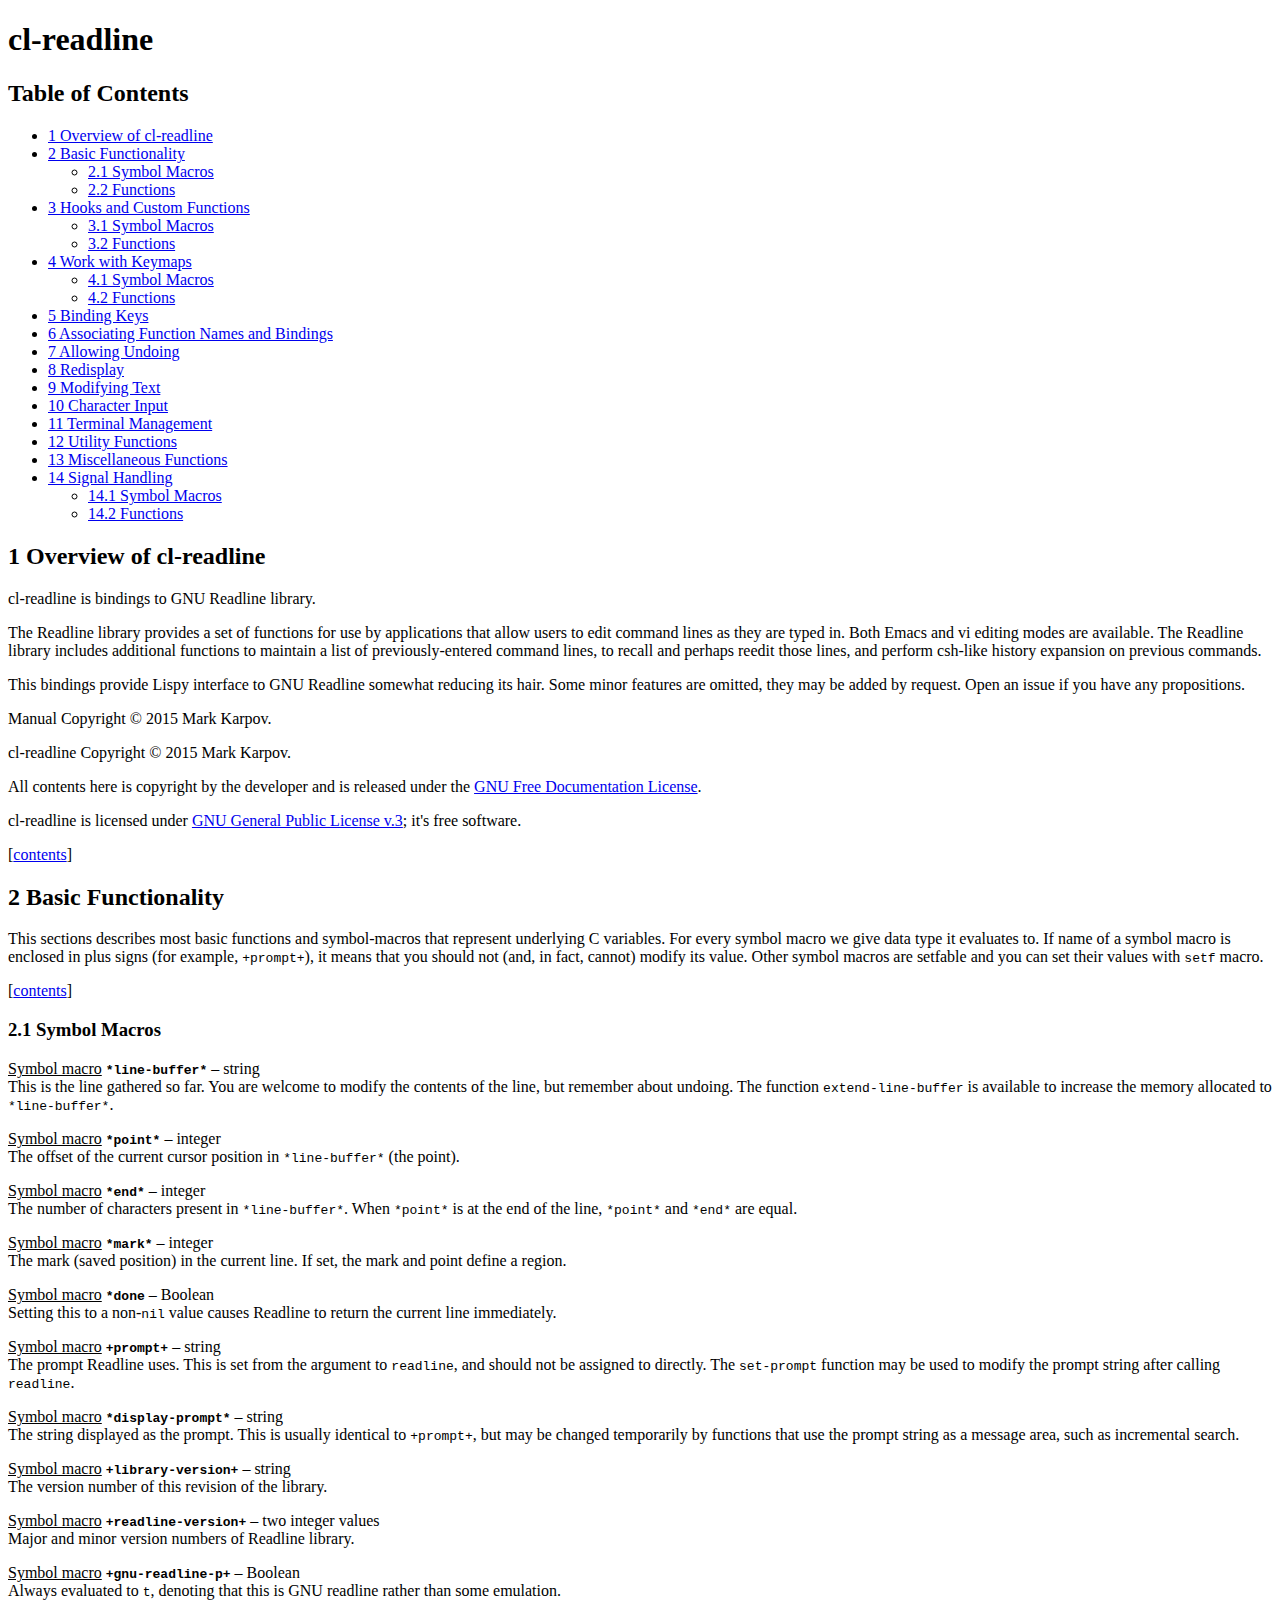
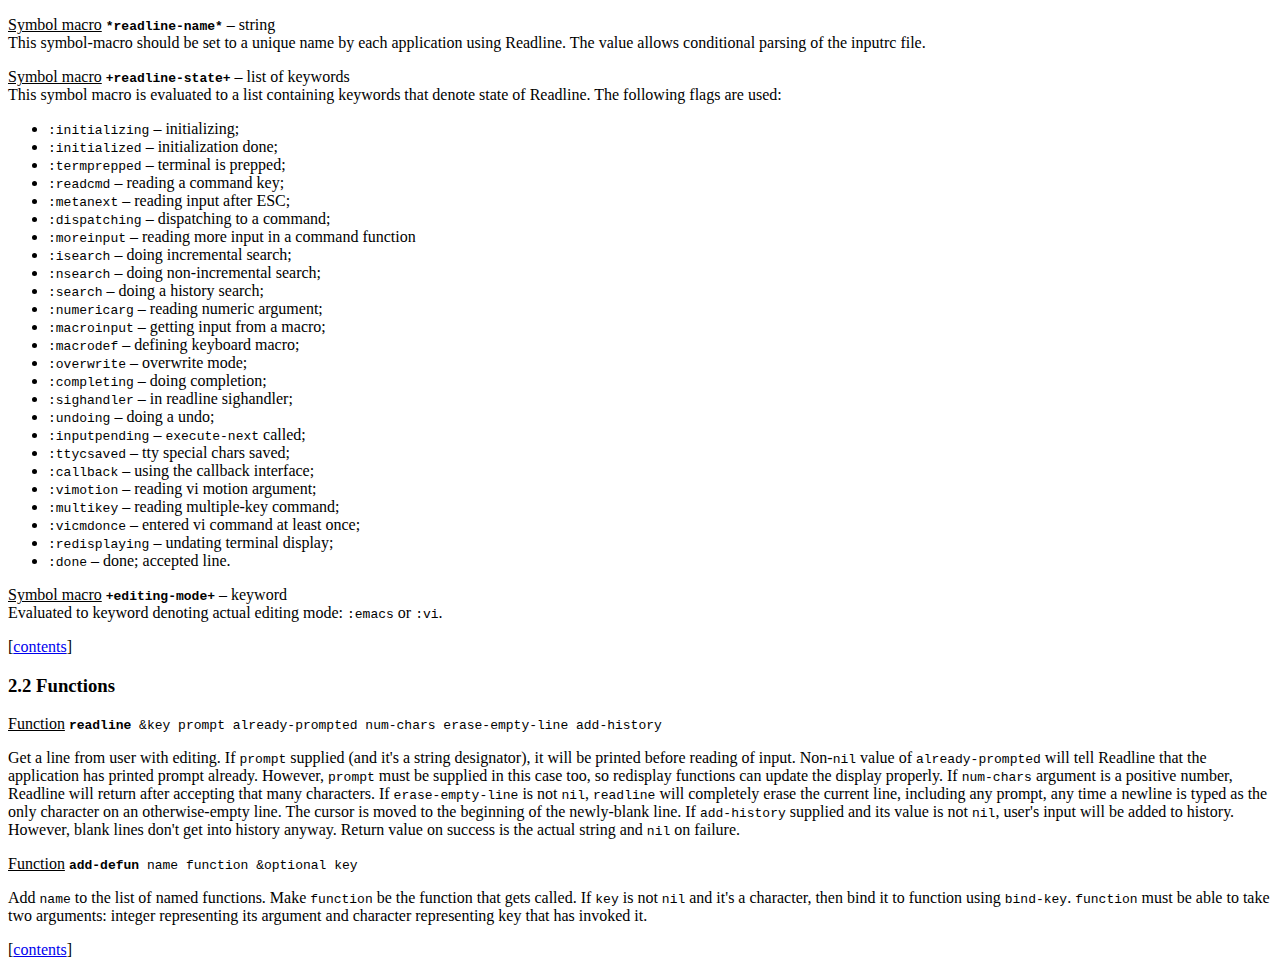
==== doc/index.html @ 1b4f6420 "section 1 and 2" ====
<!doctype html>
<html lang="en">
  <!--
  Documentation for cl-readline - bindings to GNU Readline library.
  
  Copyright (c) 2014 Mark Karpov
  
  Permission is granted to copy, distribute and/or modify this document
  under the terms of the GNU Free Documentation License, Version 1.3 or any
  later version published by the Free Software Foundation; with no Invariant
  Sections, no Front-Cover Texts, and no Back-Cover Texts.  A copy of the
  license is included in the section entitled "GNU Free Documentation
  License".  -->
  <head>
    <meta charset="utf-8">
    <meta name="description"    content="cl-readline documentation">
    <meta name="author"         content="Mark Karpov">
    <meta name="dcterms.rights" content="(c) 2014 Mark Karpov">
    <meta name="keywords"       content="GNU Readline, Common Lisp">
    <title>cl-readline</title>
    <link href="ascetic.css" rel="stylesheet" type="text/css">
  </head>
  <body>
    <h1>cl-readline</h1>
    <h2 id="0">Table of Contents</h2>
    <ul class="no-bullet">
      <li><a href="#1">1 Overview of cl-readline</a></li>
      <li><a href="#2">2 Basic Functionality</a>
        <ul class="no-bullet">
          <li><a href="#2.1">2.1 Symbol Macros</a></li>
          <li><a href="#2.2">2.2 Functions</a></li>
      </ul></li>
      <li><a href="#3">3 Hooks and Custom Functions</a>
        <ul class="no-bullet">
          <li><a href="#3.1">3.1 Symbol Macros</a></li>
          <li><a href="#3.2">3.2 Functions</a></li>
      </ul></li>
      <li><a href="#4">4 Work with Keymaps</a>
        <ul class="no-bullet">
          <li><a href="#4.1">4.1 Symbol Macros</a></li>
          <li><a href="#4.2">4.2 Functions</a></li>
      </ul></li>
      <li><a href="#5">5 Binding Keys</a></li>
      <li><a href="#6">6 Associating Function Names and Bindings</a></li>
      <li><a href="#7">7 Allowing Undoing</a></li>
      <li><a href="#8">8 Redisplay</a></li>
      <li><a href="#9">9 Modifying Text</a></li>
      <li><a href="#10">10 Character Input</a></li>
      <li><a href="#11">11 Terminal Management</a></li>
      <li><a href="#12">12 Utility Functions</a></li>
      <li><a href="#13">13 Miscellaneous Functions</a></li>
      <li><a href="#14">14 Signal Handling</a>
        <ul class="no-bullet">
          <li><a href="#14.1">14.1 Symbol Macros</a></li>
          <li><a href="#14.2">14.2 Functions</a></li>
      </ul></li>
    </ul>
    <h2 id="1">1 Overview of cl-readline</h2>
    <p>cl-readline is bindings to GNU Readline library.</p>
    <p>The Readline library provides a set of functions for use by
      applications that allow users to edit command lines as they are typed
      in. Both Emacs and vi editing modes are available. The Readline
      library includes additional functions to maintain a list of
      previously-entered command lines, to recall and perhaps reedit those
      lines, and perform csh-like history expansion on previous
      commands.</p>
    <p>This bindings provide Lispy interface to GNU Readline somewhat
      reducing its hair. Some minor features are omitted, they may be added
      by request. Open an issue if you have any propositions.</p>
    <p>Manual Copyright &copy; 2015 Mark Karpov.</p>
    <p>cl-readline Copyright &copy; 2015 Mark Karpov.</p>
    <p>All contents here is copyright by the developer and is released under
      the <a href="http://www.gnu.org/copyleft/fdl.html"> GNU Free
      Documentation License</a>.</p>
    <p>cl-readline is licensed
      under <a href="http://www.gnu.org/copyleft/gpl.html">GNU General
      Public License v.3</a>; it's free software.</p>
    <p>[<a href="#0">contents</a>]</p>
    <h2 id="2">2 Basic Functionality</h2>
    <p>This sections describes most basic functions and symbol-macros that
      represent underlying C variables. For every symbol macro we give data
      type it evaluates to. If name of a symbol macro is enclosed in plus
      signs (for example, <code>+prompt+</code>), it means that you should
      not (and, in fact, cannot) modify its value. Other symbol macros are
      setfable and you can set their values with <code>setf</code>
      macro.</p>
    <p>[<a href="#0">contents</a>]</p>
    <h3 id="2.1">2.1 Symbol Macros</h3>
    <p><u>Symbol macro</u> <code><b>*line-buffer*</b></code> &ndash;
      string<br> This is the line gathered so far. You are welcome to modify
      the contents of the line, but remember about undoing. The
      function <code>extend-line-buffer</code> is available to increase the
      memory allocated to <code>*line-buffer*</code>.</p>
    <p><u>Symbol macro</u> <code><b>*point*</b></code> &ndash;
      integer<br>The offset of the current cursor position
      in <code>*line-buffer*</code> (the point).</p>
    <p><u>Symbol macro</u> <code><b>*end*</b></code> &ndash; integer<br>The
      number of characters present
      in <code>*line-buffer*</code>. When <code>*point*</code> is at the end
      of the line, <code>*point*</code> and <code>*end*</code> are
      equal.</p>
    <p><u>Symbol macro</u> <code><b>*mark*</b></code> &ndash; integer<br>The
      mark (saved position) in the current line. If set, the mark and point
      define a region.</p>
    <p><u>Symbol macro</u> <code><b>*done</b></code> &ndash;
      Boolean<br>Setting this to a non-<code>nil</code> value causes
      Readline to return the current line immediately.</p>
    <p><u>Symbol macro</u> <code><b>+prompt+</b></code> &ndash;
      string<br>The prompt Readline uses. This is set from the argument
      to <code>readline</code>, and should not be assigned to
      directly. The <code>set-prompt</code> function may be used to modify
      the prompt string after calling
      <code>readline</code>.</p>
    <p><u>Symbol macro</u> <code><b>*display-prompt*</b></code> &ndash;
      string<br>The string displayed as the prompt. This is usually
      identical to <code>+prompt+</code>, but may be changed temporarily by
      functions that use the prompt string as a message area, such as
      incremental search.</p>
    <p><u>Symbol macro</u> <code><b>+library-version+</b></code> &ndash;
      string<br>The version number of this revision of the library.</p>
    <p><u>Symbol macro</u> <code><b>+readline-version+</b></code> &ndash;
      two integer values<br>Major and minor version numbers of Readline
      library.</p>
    <p><u>Symbol macro</u> <code><b>+gnu-readline-p+</b></code> &ndash;
      Boolean<br> Always evaluated to <code>t</code>, denoting that this is
      GNU readline rather than some emulation.</p>
    <p><u>Symbol macro</u> <code><b>*readline-name*</b></code> &ndash;
      string<br>This symbol-macro should be set to a unique name by each
      application using Readline. The value allows conditional parsing of
      the inputrc file.</p>
    <p><u>Symbol macro</u> <code><b>+readline-state+</b></code> &ndash; list
      of keywords<br>This symbol macro is evaluated to a list containing
      keywords that denote state of Readline. The following flags are used:
      <ul>
        <li><code>:initializing</code> &ndash; initializing;</li>
        <li><code>:initialized</code> &ndash; initialization done;</li>
        <li><code>:termprepped</code> &ndash; terminal is prepped;</li>
        <li><code>:readcmd</code> &ndash; reading a command key;</li>
        <li><code>:metanext</code> &ndash; reading input after ESC;</li>
        <li><code>:dispatching</code> &ndash; dispatching to a command;</li>
        <li><code>:moreinput</code> &ndash; reading more input in a command
          function</li>
        <li><code>:isearch</code> &ndash; doing incremental search;</li>
        <li><code>:nsearch</code> &ndash; doing non-incremental search;</li>
        <li><code>:search</code> &ndash; doing a history search;</li>
        <li><code>:numericarg</code> &ndash; reading numeric argument;</li>
        <li><code>:macroinput</code> &ndash; getting input from a
          macro;</li>
        <li><code>:macrodef</code> &ndash; defining keyboard macro;</li>
        <li><code>:overwrite</code> &ndash; overwrite mode;</li>
        <li><code>:completing</code> &ndash; doing completion;</li>
        <li><code>:sighandler</code> &ndash; in readline sighandler;</li>
        <li><code>:undoing</code> &ndash; doing a undo;</li>
        <li><code>:inputpending</code> &ndash; <code>execute-next</code>
          called;</li>
        <li><code>:ttycsaved</code> &ndash; tty special chars saved;</li>
        <li><code>:callback</code> &ndash; using the callback
          interface;</li>
        <li><code>:vimotion</code> &ndash; reading vi motion argument;</li>
        <li><code>:multikey</code> &ndash; reading multiple-key
          command;</li>
        <li><code>:vicmdonce</code> &ndash; entered vi command at least
          once;</li>
        <li><code>:redisplaying</code> &ndash; undating terminal
          display;</li>
        <li><code>:done</code> &ndash; done; accepted line.</li>
      </ul>
    </p>
    <p><u>Symbol macro</u> <code><b>+editing-mode+</b></code> &ndash;
      keyword<br>Evaluated to keyword denoting actual editing
      mode: <code>:emacs</code> or <code>:vi</code>.</p>
    <p>[<a href="#0">contents</a>]</p>
    <h3 id="2.2">2.2 Functions</h3>
    <p><u>Function</u> <code><b>readline</b> &amp;key prompt
        already-prompted num-chars erase-empty-line add-history</code></p>
    <p>Get a line from user with editing. If <code>prompt</code> supplied
      (and it's a string designator), it will be printed before reading of
      input. Non-<code>nil</code> value of <code>already-prompted</code>
      will tell Readline that the application has printed prompt
      already. However, <code>prompt</code> must be supplied in this case
      too, so redisplay functions can update the display properly. If
      <code>num-chars</code> argument is a positive number, Readline will
      return after accepting that many
      characters. If <code>erase-empty-line</code> is not <code>nil</code>,
      <code>readline</code> will completely erase the current line,
      including any prompt, any time a newline is typed as the only
      character on an otherwise-empty line. The cursor is moved to the
      beginning of the newly-blank line. If <code>add-history</code>
      supplied and its value is not <code>nil</code>, user's input will be
      added to history. However, blank lines don't get into history
      anyway. Return value on success is the actual string
      and <code>nil</code> on failure.</p>
    <p><u>Function</u> <code><b>add-defun</b> name function &optional
        key</code></p>
    <p>Add <code>name</code> to the list of named
      functions. Make <code>function</code> be the function that gets
      called. If <code>key</code> is not <code>nil</code> and it's a
      character, then bind it to function
      using <code>bind-key</code>. <code>function</code> must be able to
      take two arguments: integer representing its argument and character
      representing key that has invoked it.</p>
    <p>[<a href="#0">contents</a>]</p>
    
  </body>
</html>
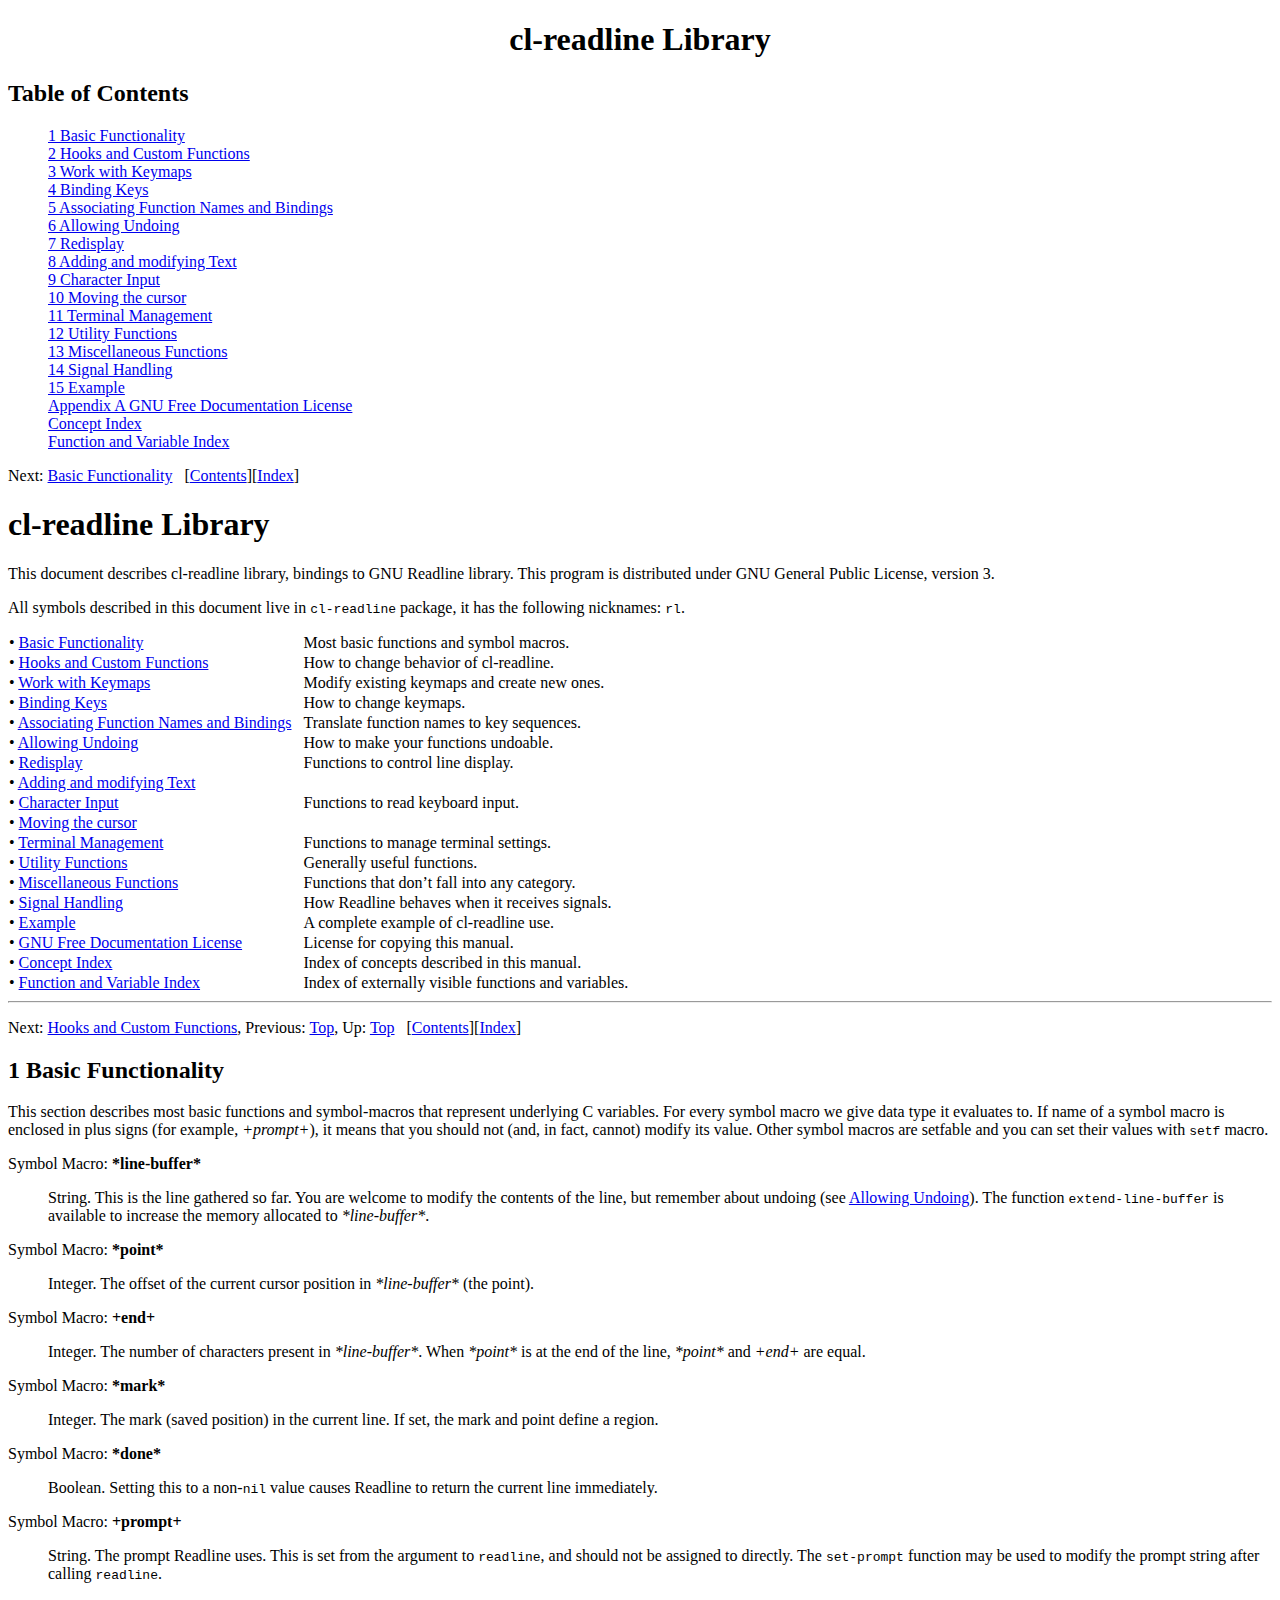
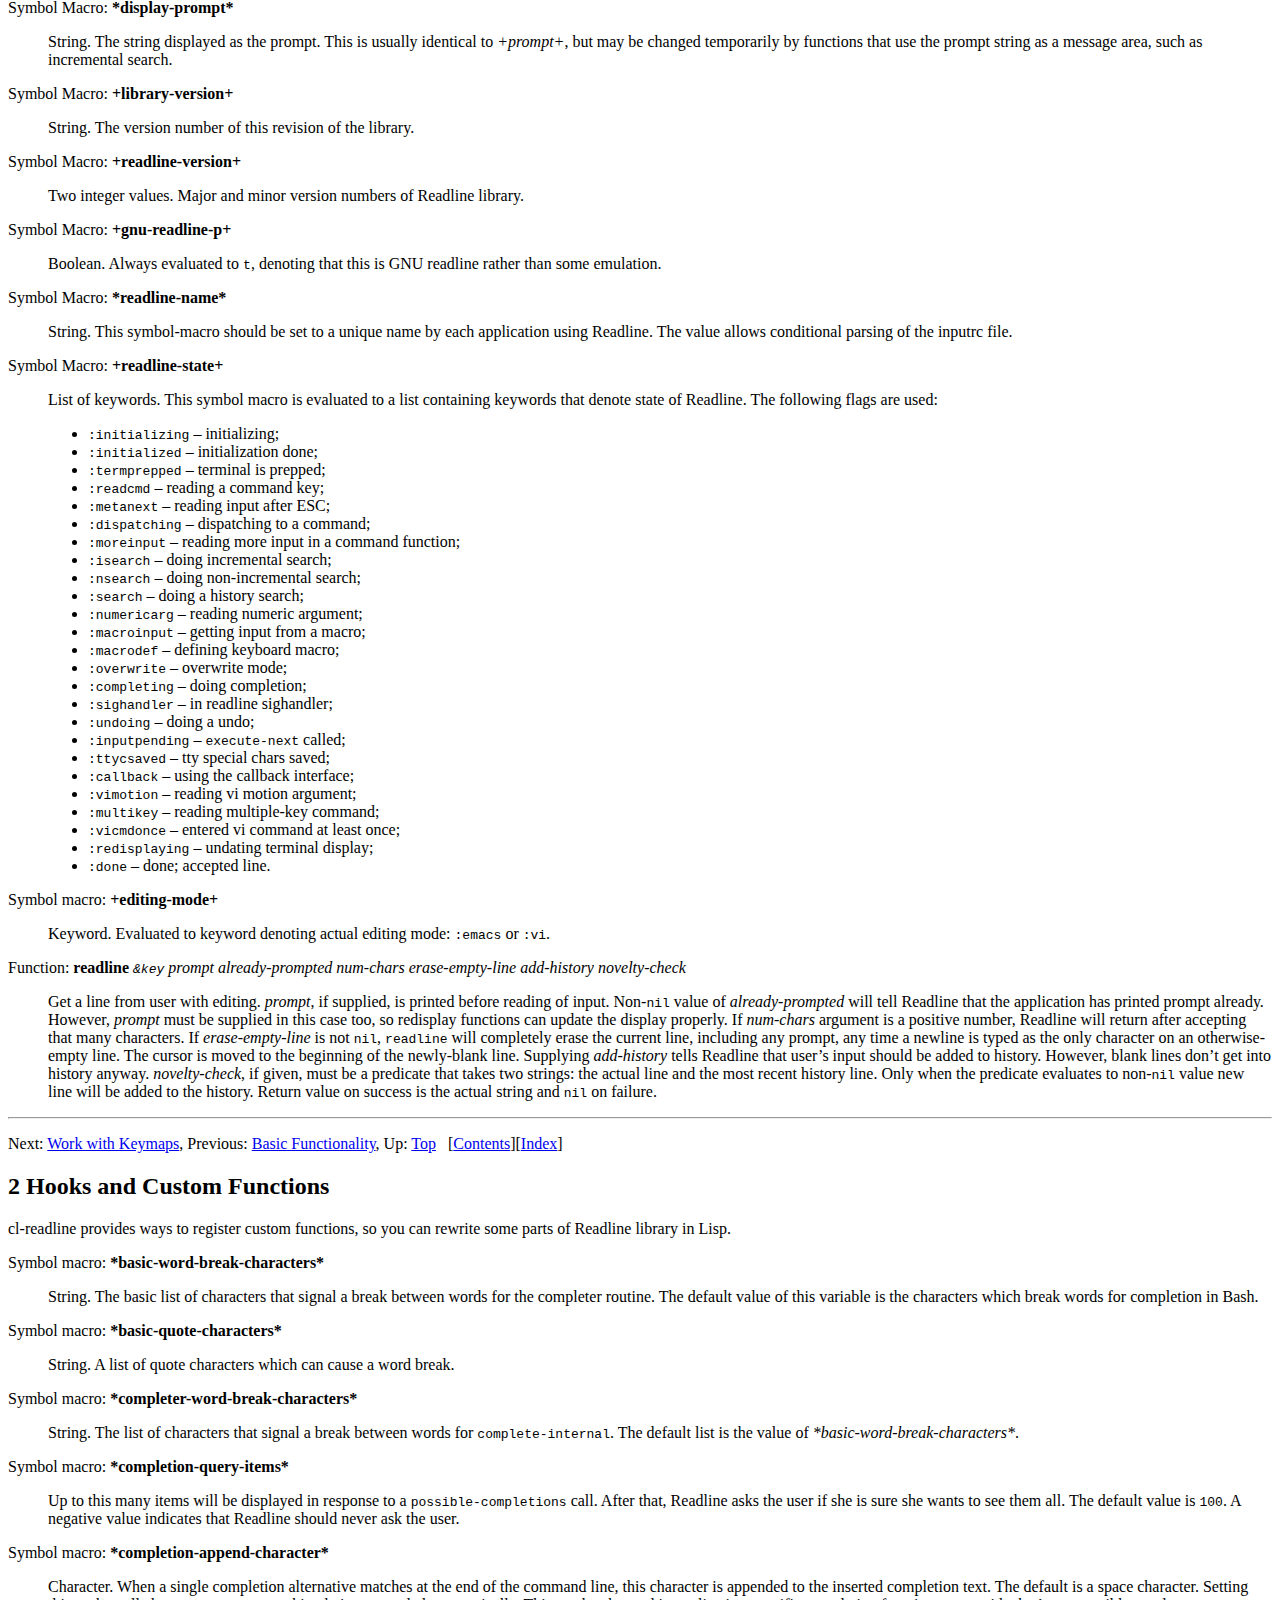
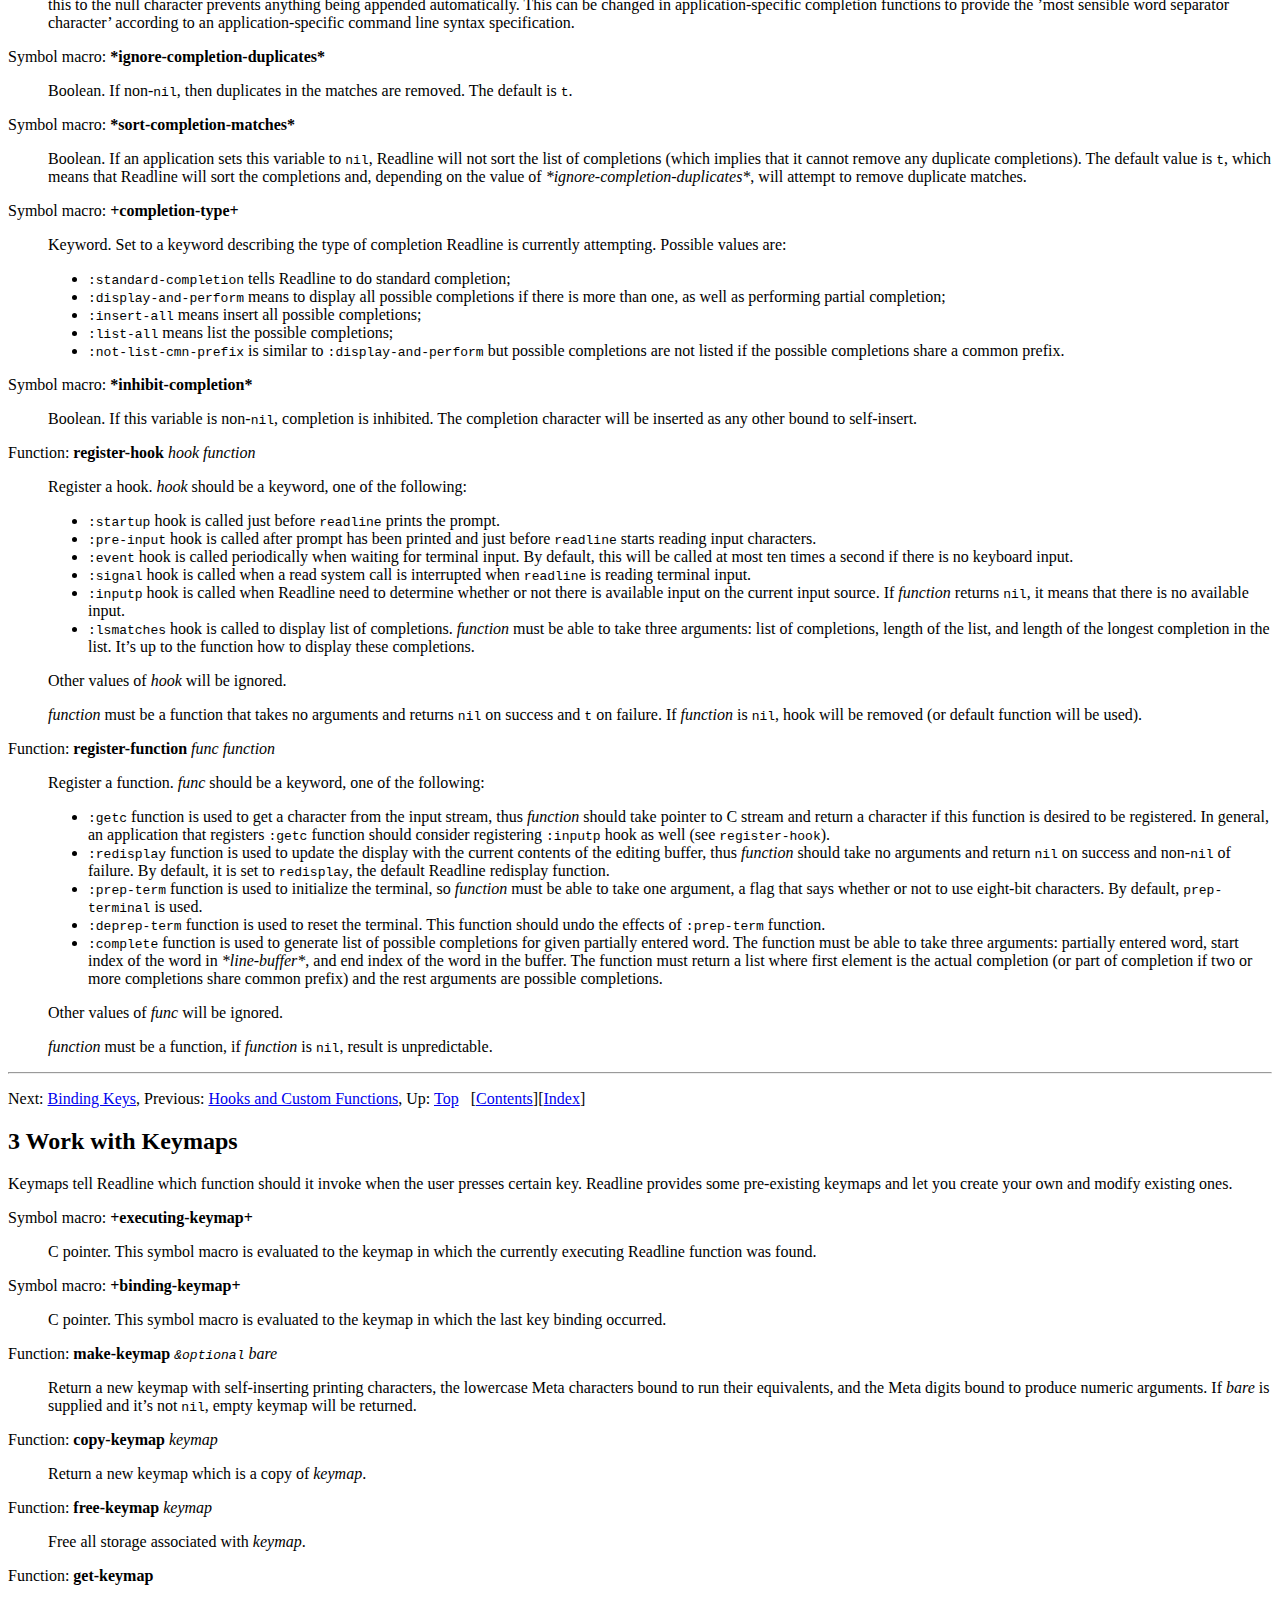
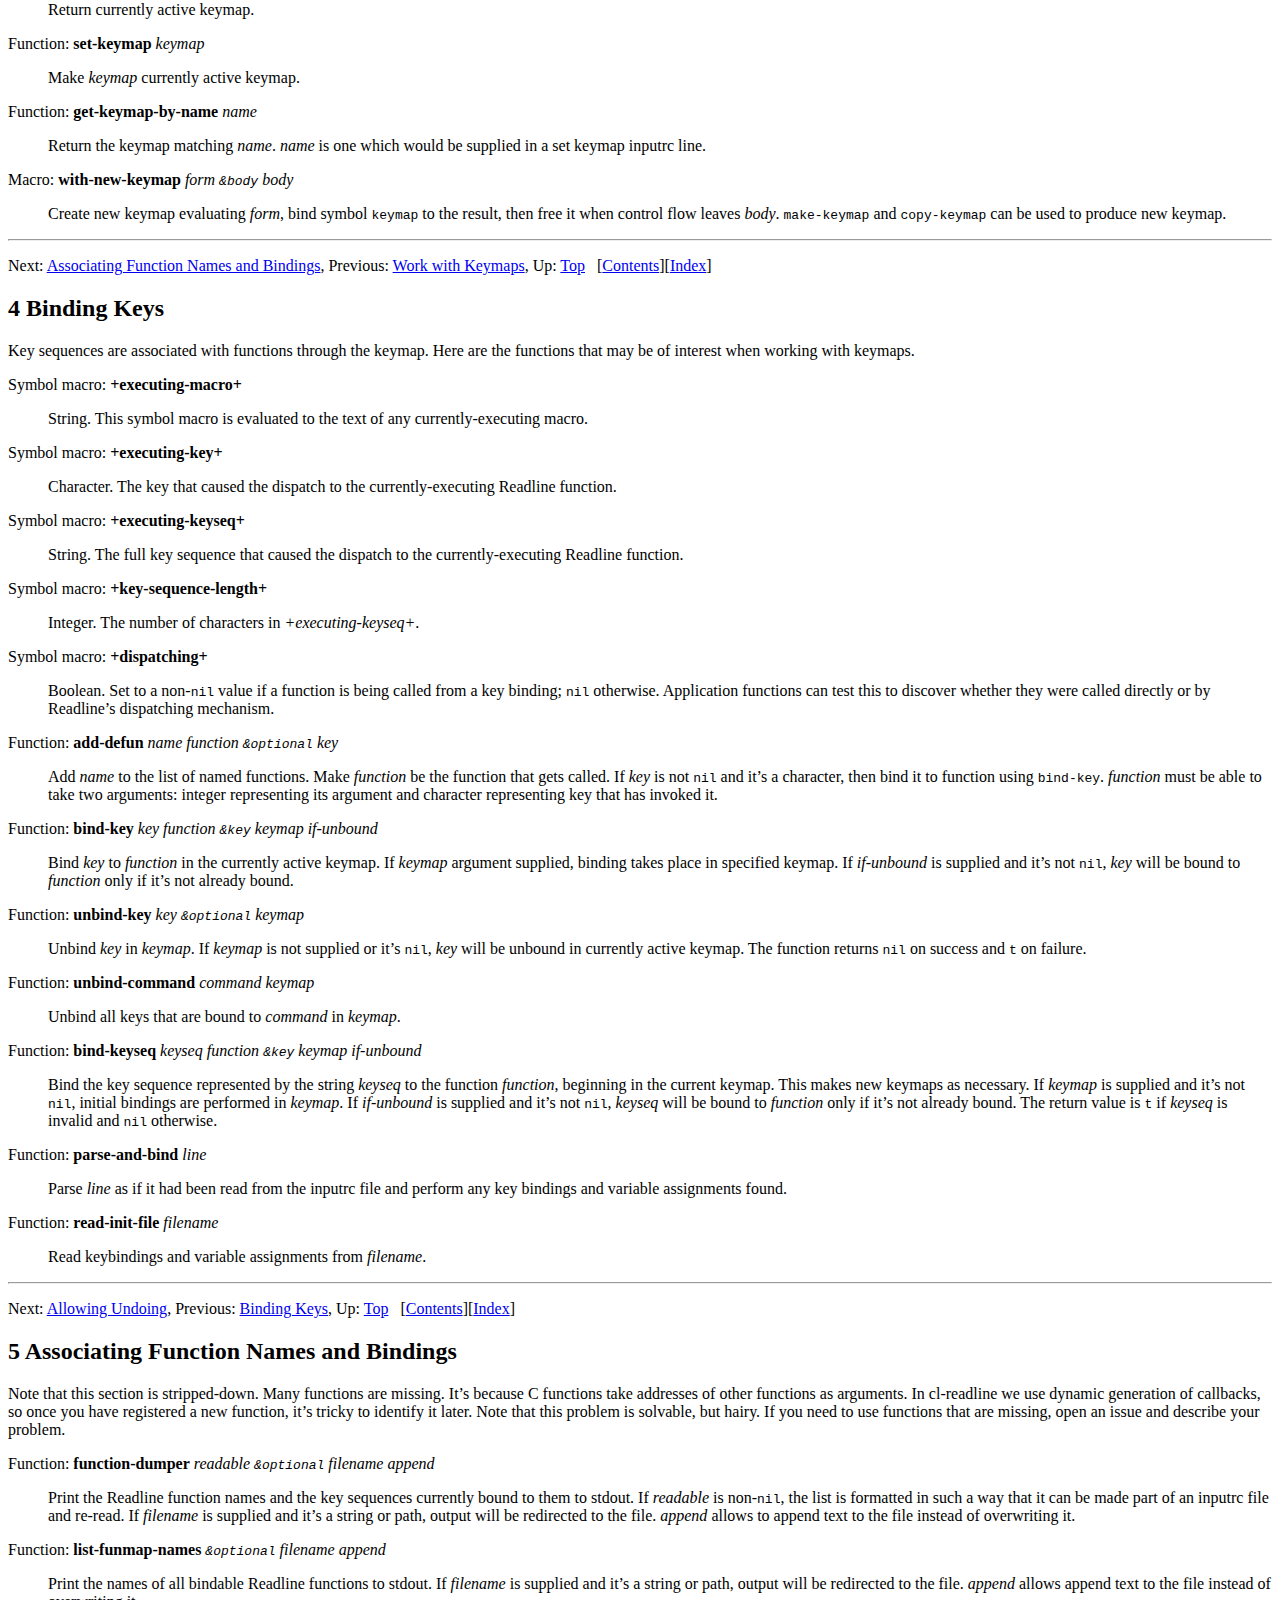
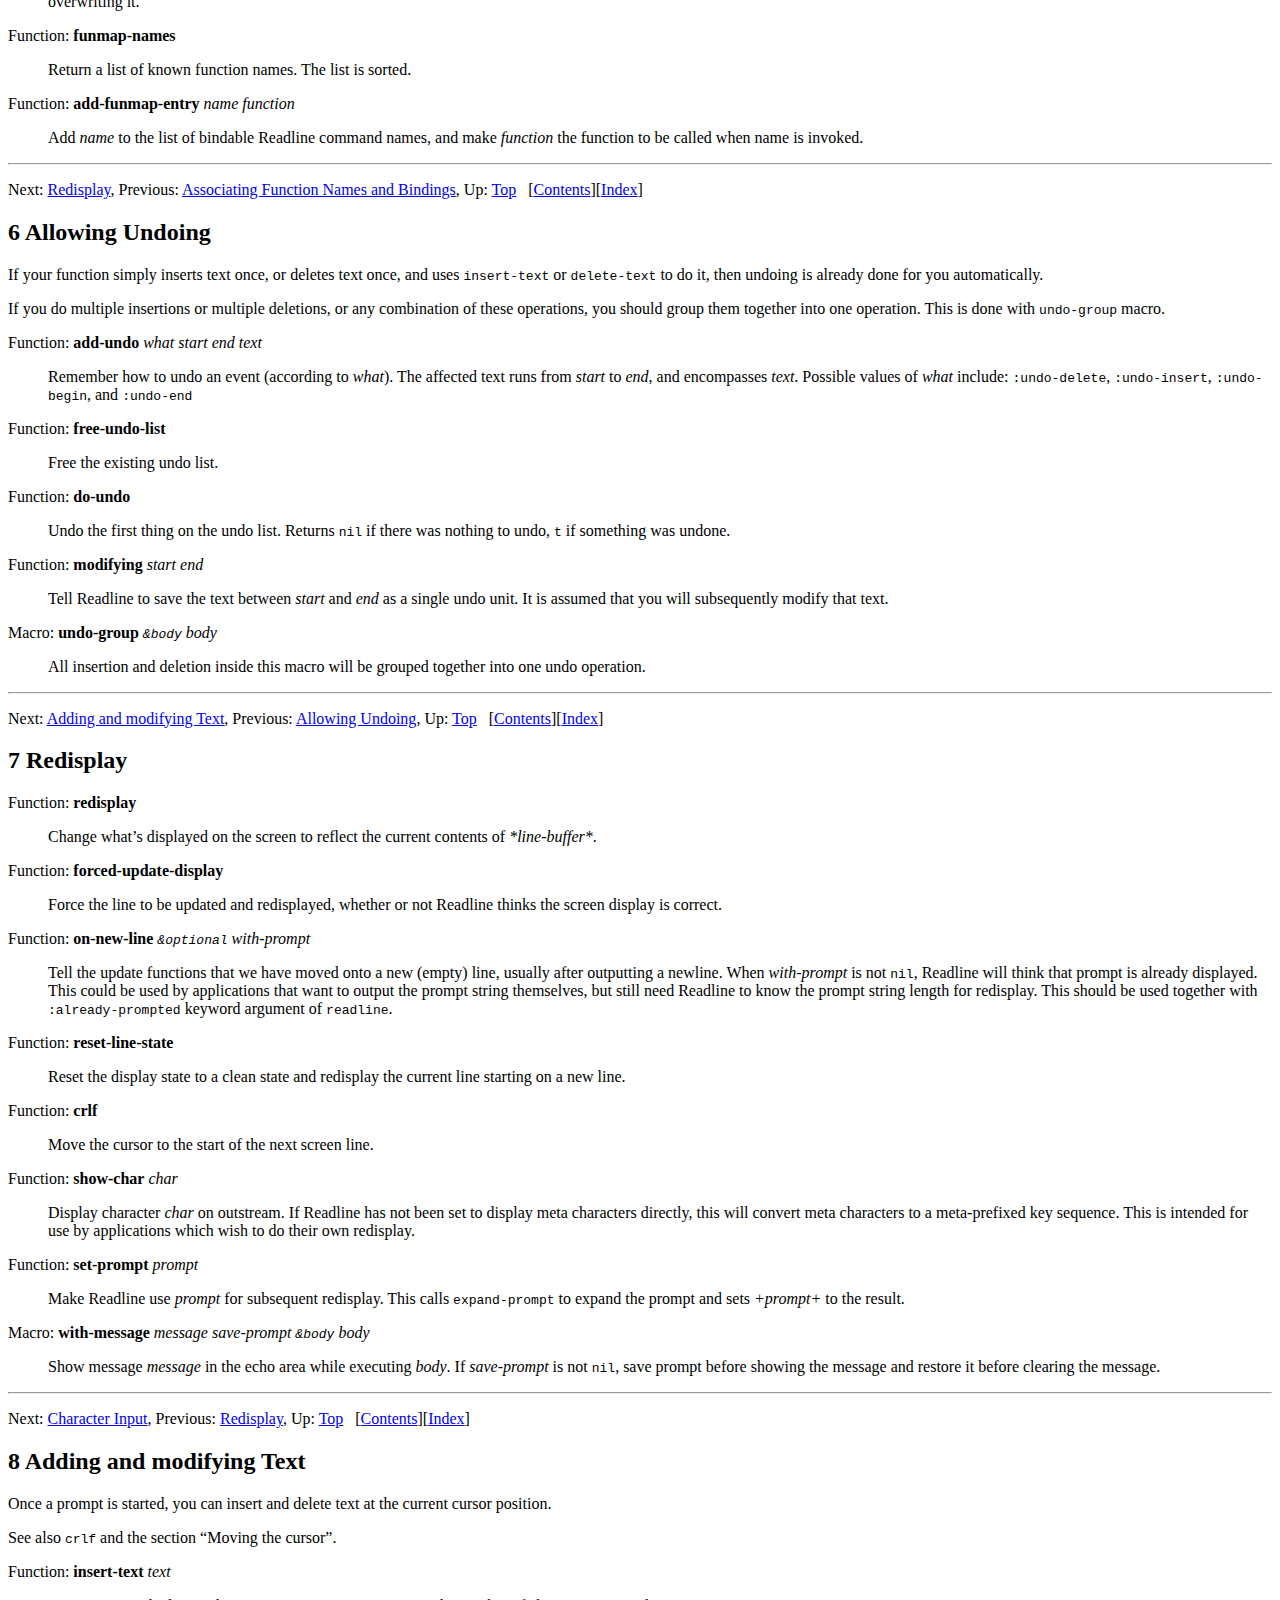
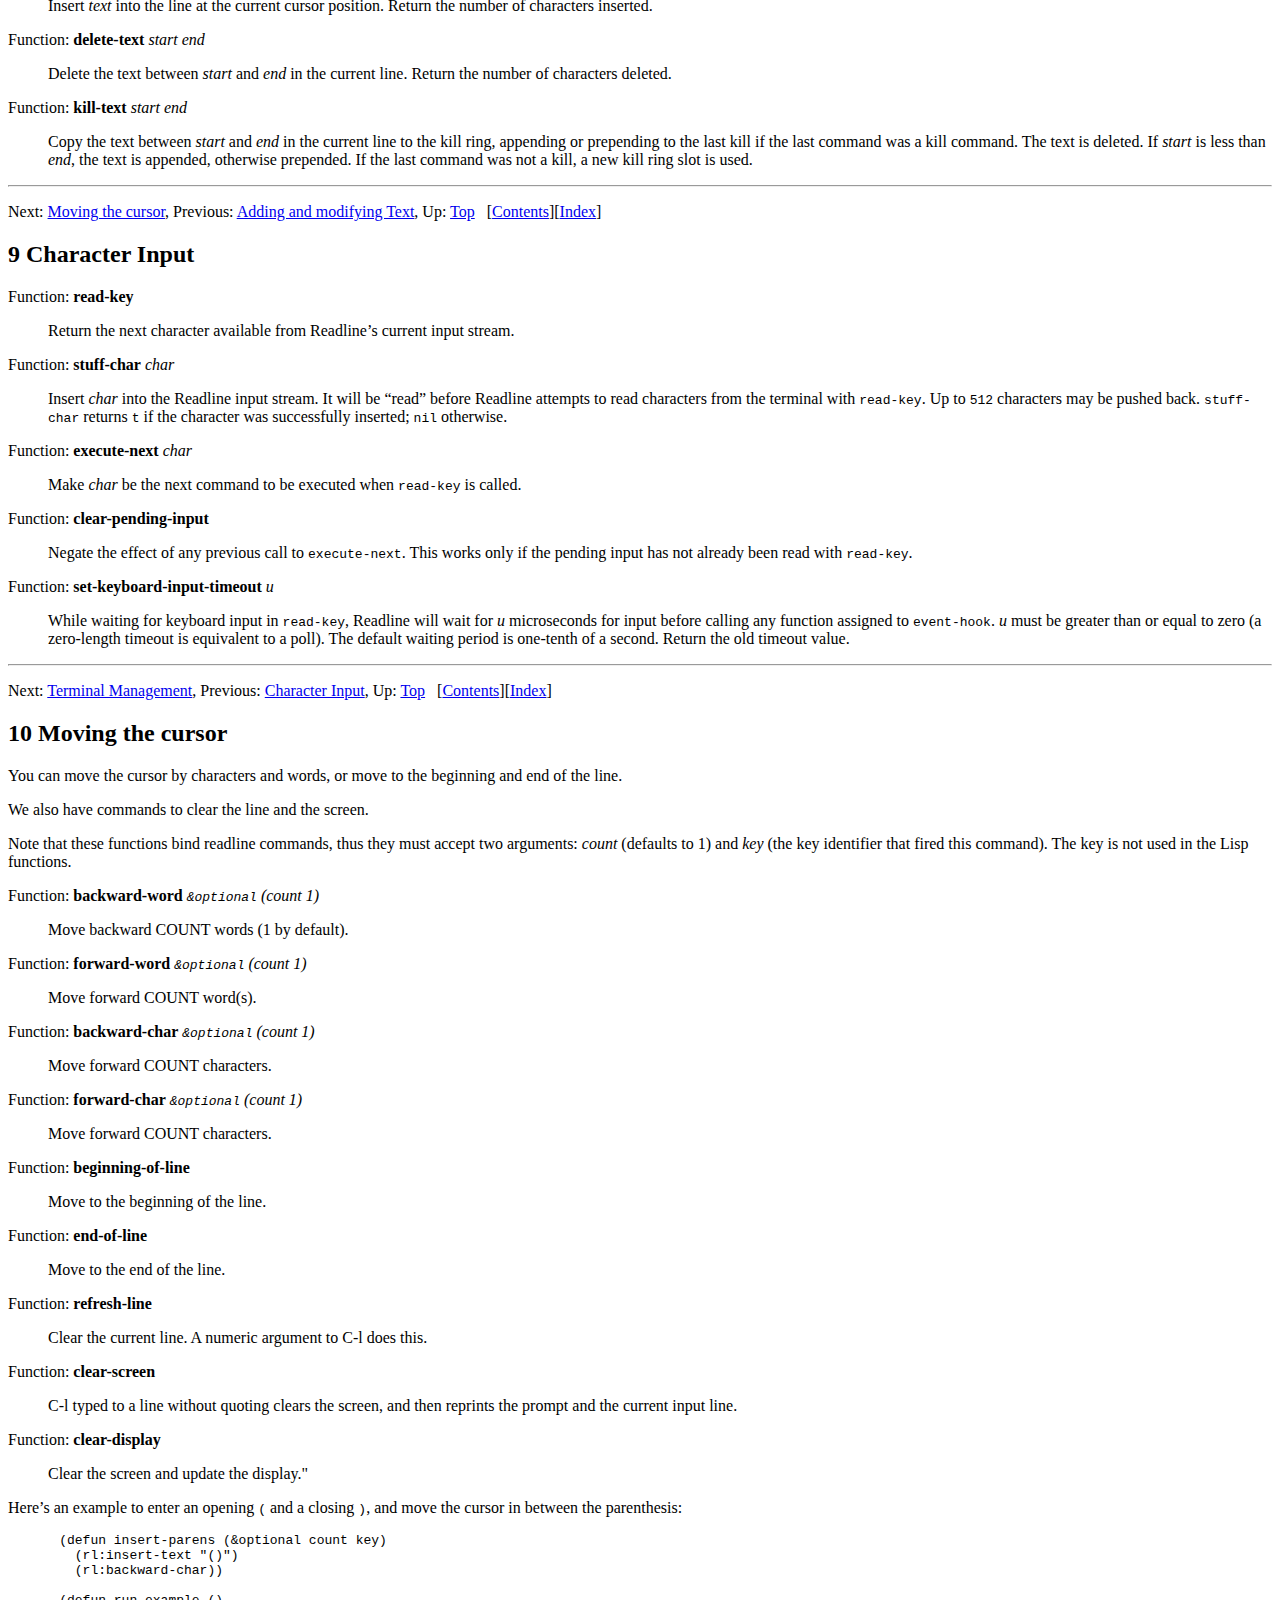
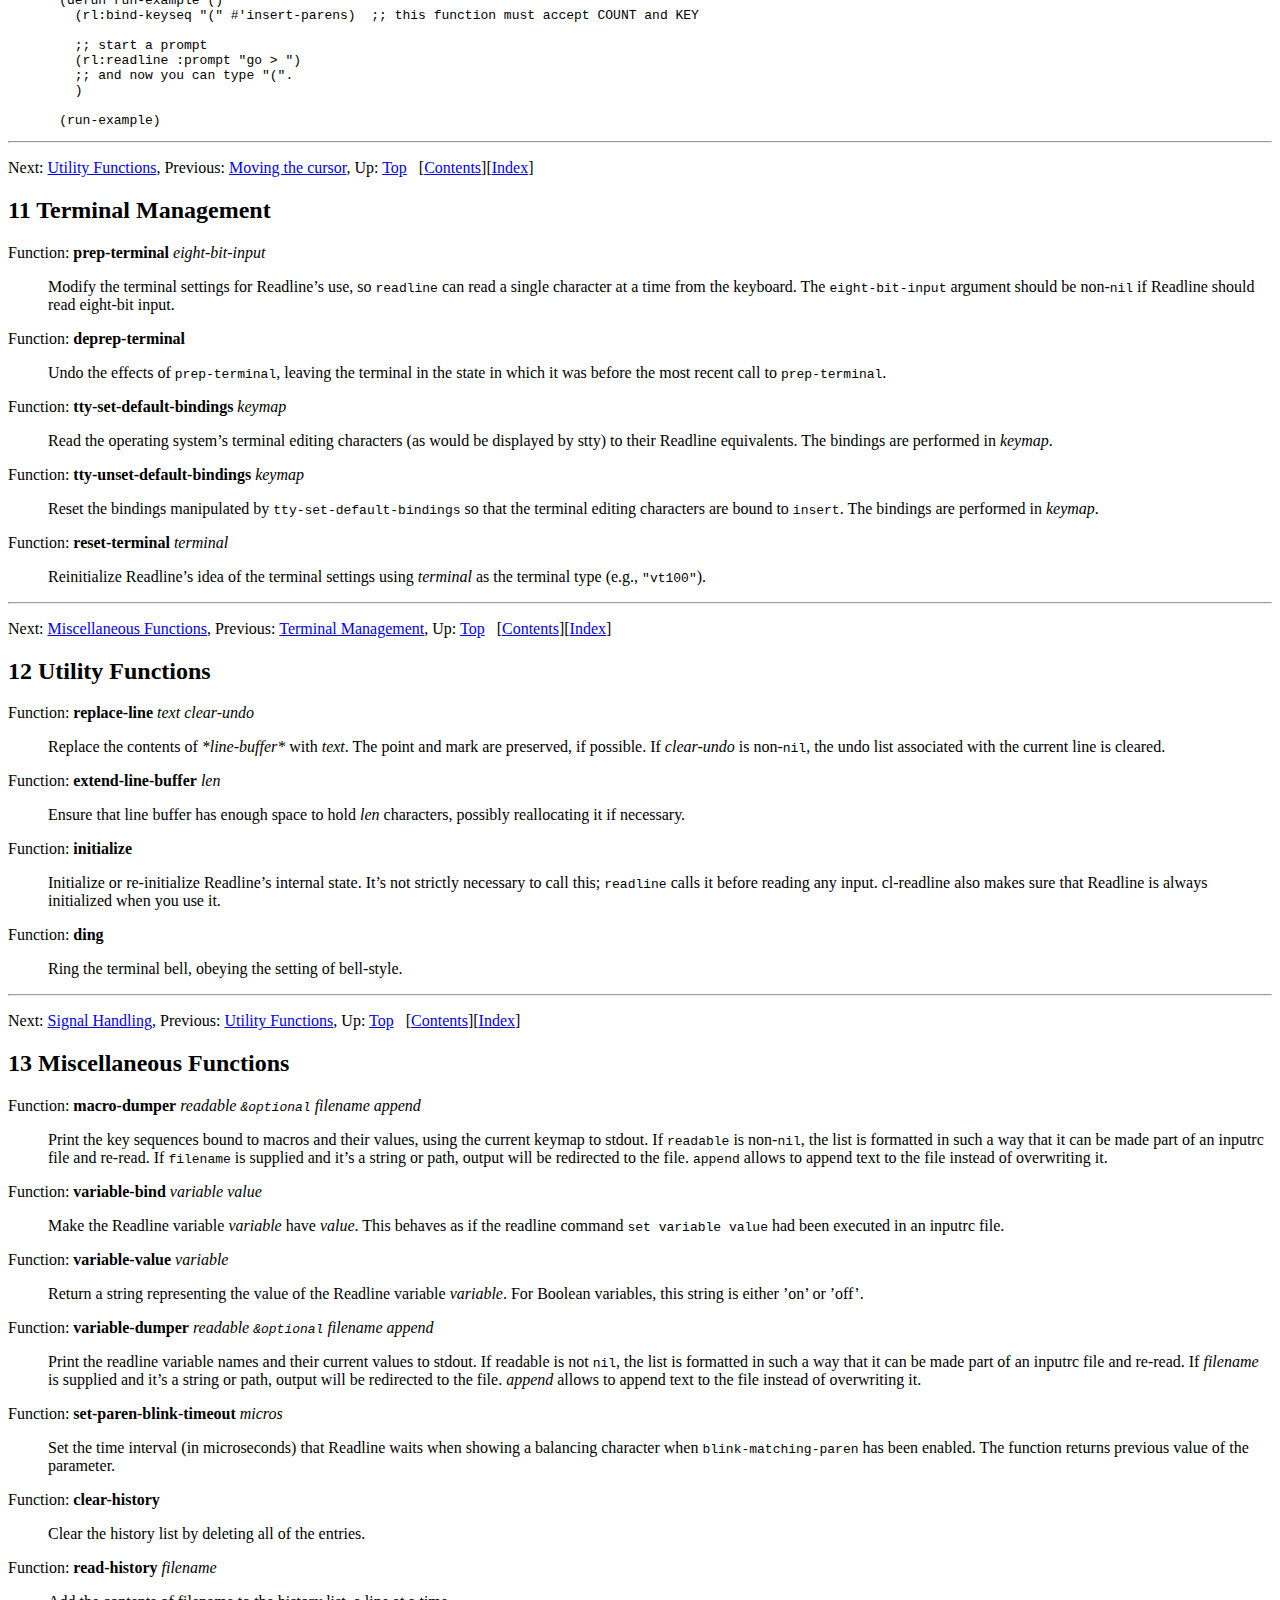
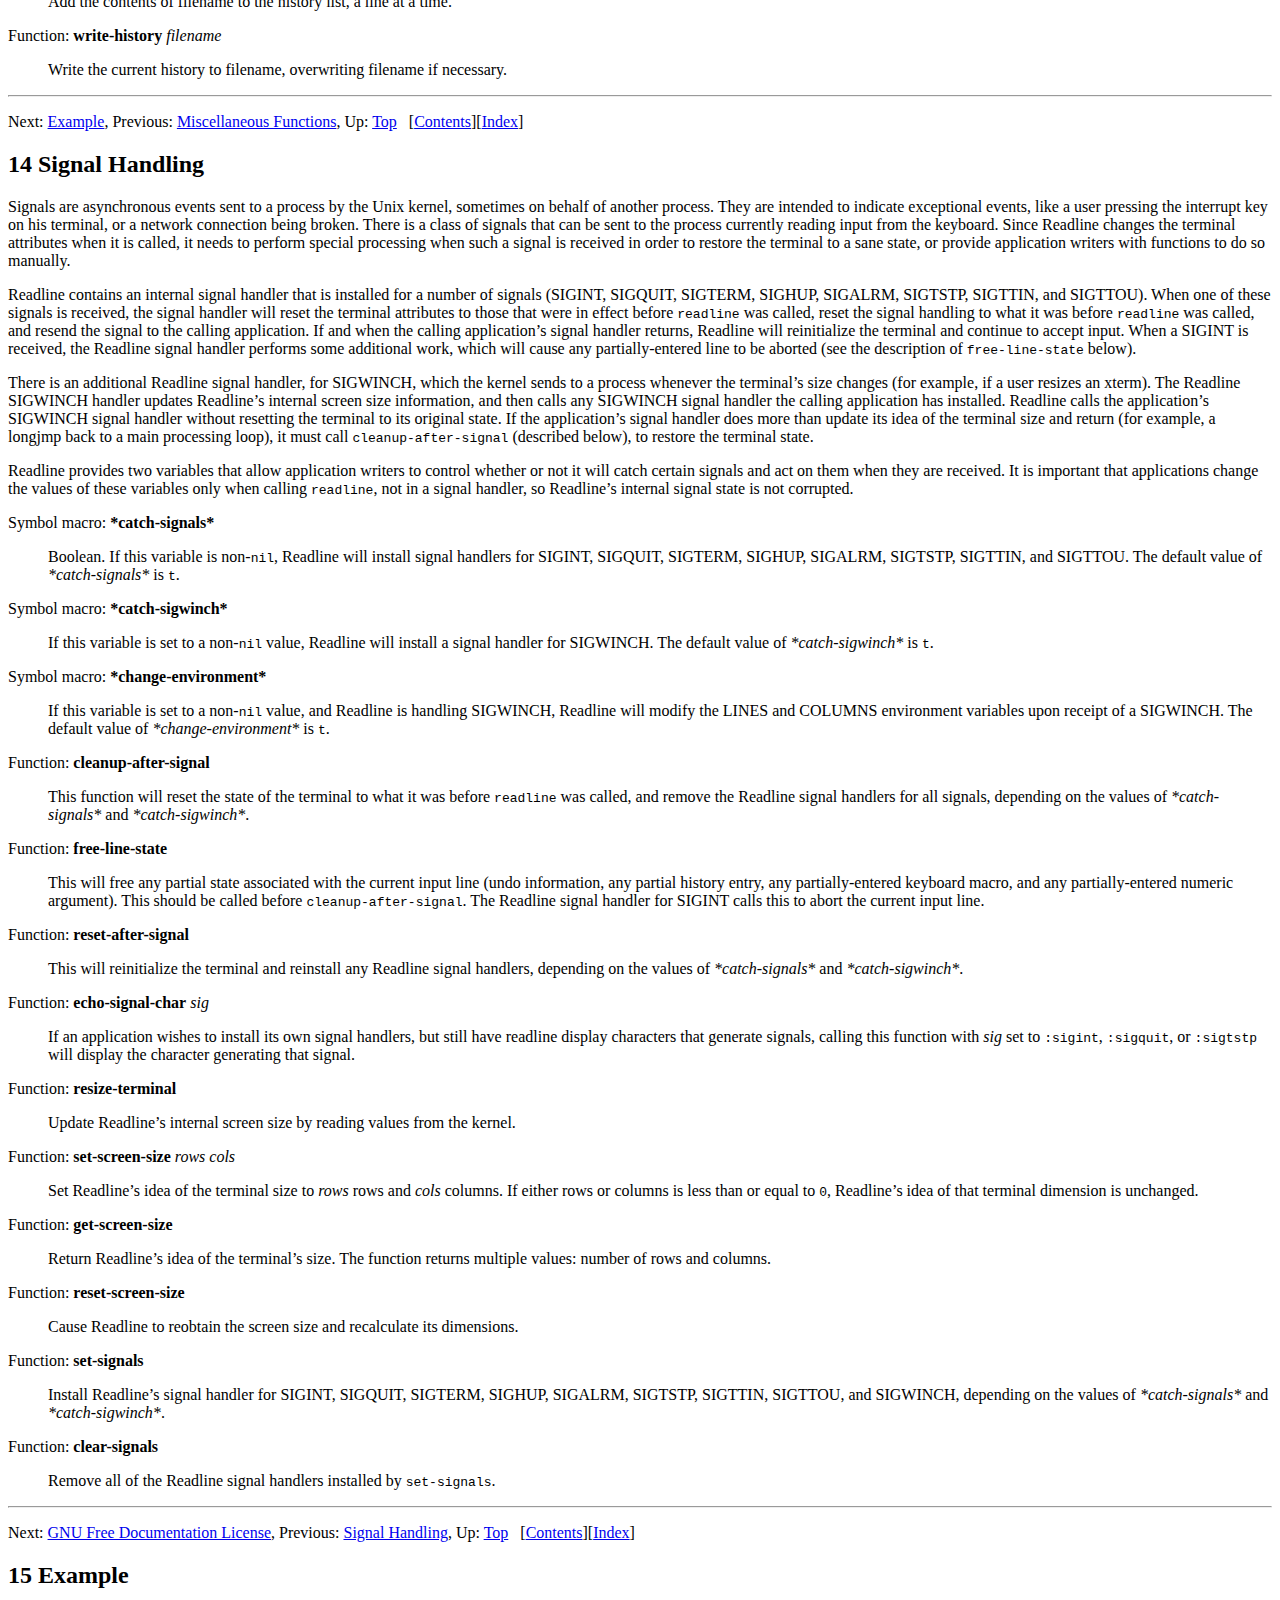
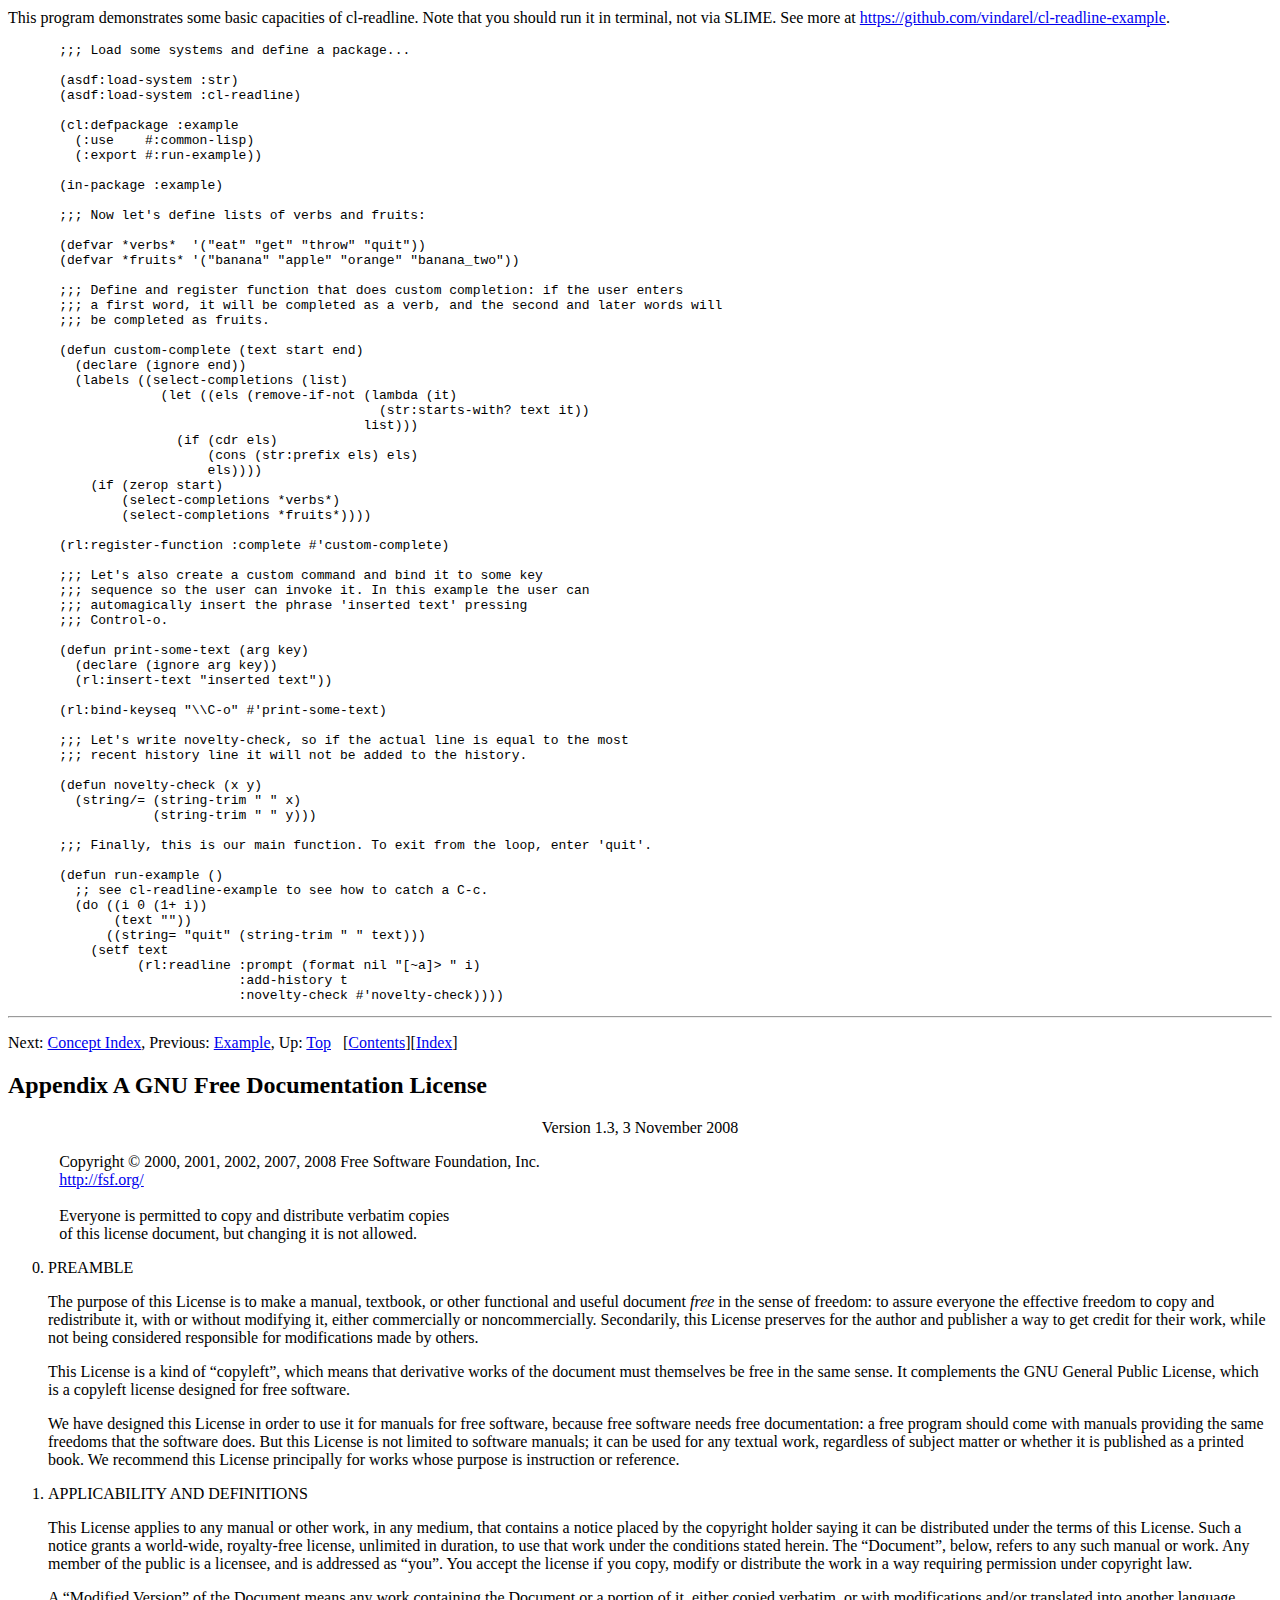
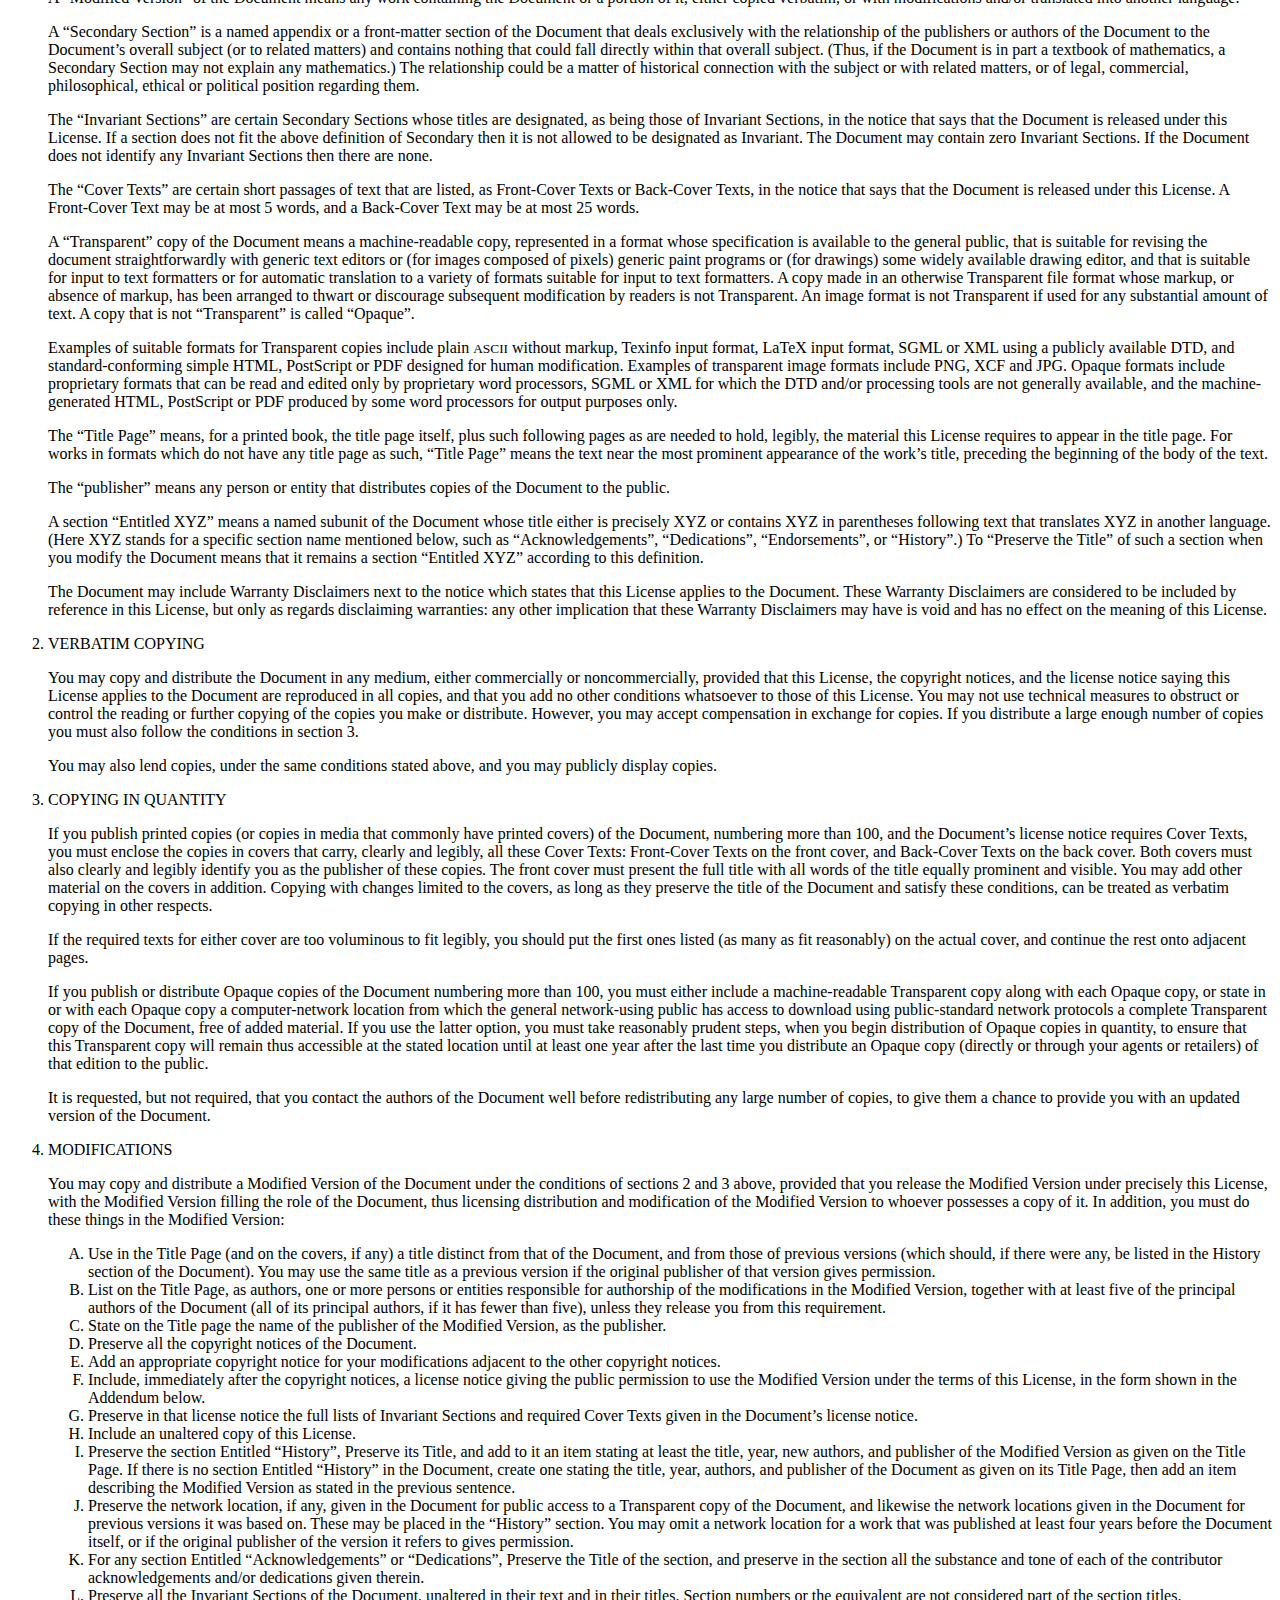
==== commit f0ac05e6: "mmmh update doc/index.html" ====
--- a/doc/index.html
+++ b/doc/index.html
@@ -1,205 +1,2077 @@
-<!doctype html>
-<html lang="en">
-  <!--
-  Documentation for cl-readline - bindings to GNU Readline library.
-  
-  Copyright (c) 2014 Mark Karpov
-  
+<!DOCTYPE html PUBLIC "-//W3C//DTD HTML 4.01 Transitional//EN" "http://www.w3.org/TR/html4/loose.dtd">
+<html>
+<!-- This manual describes the cl-readline Library (version
+0.1.1, 18 June 2015), bindings to GNU Readline Library.
+
+This documentation is derived from original GNU Readline documentation
+by Brian Fox and Chet Ramey.
+
+Copyright (C) 2015 Mark Karpov, Brian Fox, Chet Ramey
+
+Permission is granted to copy, distribute and/or modify this document
+under the terms of the GNU Free Documentation License, Version 1.3 or
+any later version published by the Free Software Foundation; with no
+Invariant Sections, no Front-Cover Texts, and no Back-Cover Texts.  A
+copy of the license is included in the section entitled "GNU Free
+Documentation License".
+ -->
+<!-- Created by GNU Texinfo 6.7, http://www.gnu.org/software/texinfo/ -->
+<head> <script type="text/javascript" src="https://vindarel.github.io/cl-readline/js/highlight-lisp.js"></script> <link rel="stylesheet" href="https://vindarel.github.io/cl-readline/js/github.css">
+<meta http-equiv="Content-Type" content="text/html; charset=utf-8">
+<title>cl-readline Library</title>
+
+<meta name="description" content="cl-readline Library">
+<meta name="keywords" content="cl-readline Library">
+<meta name="resource-type" content="document">
+<meta name="distribution" content="global">
+<meta name="Generator" content="makeinfo">
+<link href="#Top" rel="start" title="Top">
+<link href="#Concept-Index" rel="index" title="Concept Index">
+<link href="#SEC_Contents" rel="contents" title="Table of Contents">
+<style type="text/css">
+<!--
+a.summary-letter {text-decoration: none}
+blockquote.indentedblock {margin-right: 0em}
+div.display {margin-left: 3.2em}
+div.example {margin-left: 3.2em}
+div.lisp {margin-left: 3.2em}
+kbd {font-style: oblique}
+pre.display {font-family: inherit}
+pre.format {font-family: inherit}
+pre.menu-comment {font-family: serif}
+pre.menu-preformatted {font-family: serif}
+span.nolinebreak {white-space: nowrap}
+span.roman {font-family: initial; font-weight: normal}
+span.sansserif {font-family: sans-serif; font-weight: normal}
+ul.no-bullet {list-style: none}
+-->
+</style>
+
+
+</head>
+
+<body lang="en">
+<h1 class="settitle" align="center">cl-readline Library</h1>
+
+
+
+
+
+
+<span id="SEC_Contents"></span>
+<h2 class="contents-heading">Table of Contents</h2>
+
+<div class="contents">
+
+<ul class="no-bullet">
+  <li><a id="toc-Basic-Functionality-1" href="#Basic-Functionality">1 Basic Functionality</a></li>
+  <li><a id="toc-Hooks-and-Custom-Functions-1" href="#Hooks-and-Custom-Functions">2 Hooks and Custom Functions</a></li>
+  <li><a id="toc-Work-with-Keymaps-1" href="#Work-with-Keymaps">3 Work with Keymaps</a></li>
+  <li><a id="toc-Binding-Keys-1" href="#Binding-Keys">4 Binding Keys</a></li>
+  <li><a id="toc-Associating-Function-Names-and-Bindings-1" href="#Associating-Function-Names-and-Bindings">5 Associating Function Names and Bindings</a></li>
+  <li><a id="toc-Allowing-Undoing-1" href="#Allowing-Undoing">6 Allowing Undoing</a></li>
+  <li><a id="toc-Redisplay-1" href="#Redisplay">7 Redisplay</a></li>
+  <li><a id="toc-Adding-and-modifying-Text-1" href="#Adding-and-modifying-Text">8 Adding and modifying Text</a></li>
+  <li><a id="toc-Character-Input-1" href="#Character-Input">9 Character Input</a></li>
+  <li><a id="toc-Moving-the-cursor-1" href="#Moving-the-cursor">10 Moving the cursor</a></li>
+  <li><a id="toc-Terminal-Management-1" href="#Terminal-Management">11 Terminal Management</a></li>
+  <li><a id="toc-Utility-Functions-1" href="#Utility-Functions">12 Utility Functions</a></li>
+  <li><a id="toc-Miscellaneous-Functions-1" href="#Miscellaneous-Functions">13 Miscellaneous Functions</a></li>
+  <li><a id="toc-Signal-Handling-1" href="#Signal-Handling">14 Signal Handling</a></li>
+  <li><a id="toc-Example-1" href="#Example">15 Example</a></li>
+  <li><a id="toc-GNU-Free-Documentation-License-1" href="#GNU-Free-Documentation-License">Appendix A GNU Free Documentation License</a></li>
+  <li><a id="toc-Concept-Index-1" href="#Concept-Index" rel="index">Concept Index</a></li>
+  <li><a id="toc-Function-and-Variable-Index-1" href="#Function-and-Variable-Index" rel="index">Function and Variable Index</a></li>
+</ul>
+</div>
+
+
+<span id="Top"></span><div class="header">
+<p>
+Next: <a href="#Basic-Functionality" accesskey="n" rel="next">Basic Functionality</a> &nbsp; [<a href="#SEC_Contents" title="Table of contents" rel="contents">Contents</a>][<a href="#Concept-Index" title="Index" rel="index">Index</a>]</p>
+</div>
+<span id="cl_002dreadline-Library"></span><h1 class="top">cl-readline Library</h1>
+
+<p>This document describes cl-readline library, bindings to GNU Readline
+library. This program is distributed under GNU General Public License,
+version 3.
+</p>
+<p>All symbols described in this document live in <code>cl-readline</code>
+package, it has the following nicknames: <code>rl</code>.
+</p>
+<table class="menu" border="0" cellspacing="0">
+<tr><td align="left" valign="top">&bull; <a href="#Basic-Functionality" accesskey="1">Basic Functionality</a></td><td>&nbsp;&nbsp;</td><td align="left" valign="top">Most basic functions and symbol macros.
+</td></tr>
+<tr><td align="left" valign="top">&bull; <a href="#Hooks-and-Custom-Functions" accesskey="2">Hooks and Custom Functions</a></td><td>&nbsp;&nbsp;</td><td align="left" valign="top">How to change behavior of cl-readline.
+</td></tr>
+<tr><td align="left" valign="top">&bull; <a href="#Work-with-Keymaps" accesskey="3">Work with Keymaps</a></td><td>&nbsp;&nbsp;</td><td align="left" valign="top">Modify existing keymaps and create new ones.
+</td></tr>
+<tr><td align="left" valign="top">&bull; <a href="#Binding-Keys" accesskey="4">Binding Keys</a></td><td>&nbsp;&nbsp;</td><td align="left" valign="top">How to change keymaps.
+</td></tr>
+<tr><td align="left" valign="top">&bull; <a href="#Associating-Function-Names-and-Bindings" accesskey="5">Associating Function Names and Bindings</a></td><td>&nbsp;&nbsp;</td><td align="left" valign="top">Translate function names
+to key sequences.
+</td></tr>
+<tr><td align="left" valign="top">&bull; <a href="#Allowing-Undoing" accesskey="6">Allowing Undoing</a></td><td>&nbsp;&nbsp;</td><td align="left" valign="top">How to make your functions undoable.
+</td></tr>
+<tr><td align="left" valign="top">&bull; <a href="#Redisplay" accesskey="7">Redisplay</a></td><td>&nbsp;&nbsp;</td><td align="left" valign="top">Functions to control line display.
+</td></tr>
+<tr><td align="left" valign="top">&bull; <a href="#Adding-and-modifying-Text" accesskey="8">Adding and modifying Text</a></td><td>&nbsp;&nbsp;</td><td align="left" valign="top">
+</td></tr>
+<tr><td align="left" valign="top">&bull; <a href="#Character-Input" accesskey="9">Character Input</a></td><td>&nbsp;&nbsp;</td><td align="left" valign="top">Functions to read keyboard input.
+</td></tr>
+<tr><td align="left" valign="top">&bull; <a href="#Moving-the-cursor">Moving the cursor</a></td><td>&nbsp;&nbsp;</td><td align="left" valign="top">
+</td></tr>
+<tr><td align="left" valign="top">&bull; <a href="#Terminal-Management">Terminal Management</a></td><td>&nbsp;&nbsp;</td><td align="left" valign="top">Functions to manage terminal settings.
+</td></tr>
+<tr><td align="left" valign="top">&bull; <a href="#Utility-Functions">Utility Functions</a></td><td>&nbsp;&nbsp;</td><td align="left" valign="top">Generally useful functions.
+</td></tr>
+<tr><td align="left" valign="top">&bull; <a href="#Miscellaneous-Functions">Miscellaneous Functions</a></td><td>&nbsp;&nbsp;</td><td align="left" valign="top">Functions that don&rsquo;t fall into any
+category.
+</td></tr>
+<tr><td align="left" valign="top">&bull; <a href="#Signal-Handling">Signal Handling</a></td><td>&nbsp;&nbsp;</td><td align="left" valign="top">How Readline behaves when it receives signals.
+</td></tr>
+<tr><td align="left" valign="top">&bull; <a href="#Example">Example</a></td><td>&nbsp;&nbsp;</td><td align="left" valign="top">A complete example of cl-readline use.
+</td></tr>
+<tr><td align="left" valign="top">&bull; <a href="#GNU-Free-Documentation-License">GNU Free Documentation License</a></td><td>&nbsp;&nbsp;</td><td align="left" valign="top">License for copying this manual.
+</td></tr>
+<tr><td align="left" valign="top">&bull; <a href="#Concept-Index" rel="index">Concept Index</a></td><td>&nbsp;&nbsp;</td><td align="left" valign="top">Index of concepts described in this manual.
+</td></tr>
+<tr><td align="left" valign="top">&bull; <a href="#Function-and-Variable-Index" rel="index">Function and Variable Index</a></td><td>&nbsp;&nbsp;</td><td align="left" valign="top">Index of externally visible functions
+and variables.
+</td></tr>
+</table>
+
+<hr>
+<span id="Basic-Functionality"></span><div class="header">
+<p>
+Next: <a href="#Hooks-and-Custom-Functions" accesskey="n" rel="next">Hooks and Custom Functions</a>, Previous: <a href="#Top" accesskey="p" rel="prev">Top</a>, Up: <a href="#Top" accesskey="u" rel="up">Top</a> &nbsp; [<a href="#SEC_Contents" title="Table of contents" rel="contents">Contents</a>][<a href="#Concept-Index" title="Index" rel="index">Index</a>]</p>
+</div>
+<span id="Basic-Functionality-1"></span><h2 class="chapter">1 Basic Functionality</h2>
+
+<p>This section describes most basic functions and symbol-macros that
+represent underlying C variables. For every symbol macro we give data
+type it evaluates to. If name of a symbol macro is enclosed in plus
+signs (for example, <var>+prompt+</var>), it means that you should not
+(and, in fact, cannot) modify its value. Other symbol macros are
+setfable and you can set their values with <code>setf</code> macro.
+</p>
+<dl>
+<dt id="index-_002aline_002dbuffer_002a">Symbol Macro: <strong>*line-buffer*</strong></dt>
+<dd><p>String. This is the line gathered so far. You are welcome to modify
+the contents of the line, but remember about undoing (see <a href="#Allowing-Undoing">Allowing Undoing</a>). The function <code>extend-line-buffer</code> is available to
+increase the memory allocated to <var>*line-buffer*</var>.
+</p></dd></dl>
+
+<dl>
+<dt id="index-_002apoint_002a">Symbol Macro: <strong>*point*</strong></dt>
+<dd><p>Integer. The offset of the current cursor position in
+<var>*line-buffer*</var> (the point).
+</p></dd></dl>
+
+<dl>
+<dt id="index-_002bend_002b">Symbol Macro: <strong>+end+</strong></dt>
+<dd><p>Integer. The number of characters present in <var>*line-buffer*</var>. When
+<var>*point*</var> is at the end of the line, <var>*point*</var> and <var>+end+</var>
+are equal.
+</p></dd></dl>
+
+<dl>
+<dt id="index-_002amark_002a">Symbol Macro: <strong>*mark*</strong></dt>
+<dd><p>Integer. The mark (saved position) in the current line. If set, the
+mark and point define a region.
+</p></dd></dl>
+
+<dl>
+<dt id="index-_002adone_002a">Symbol Macro: <strong>*done*</strong></dt>
+<dd><p>Boolean. Setting this to a non-<code>nil</code> value causes Readline to
+return the current line immediately.
+</p></dd></dl>
+
+<dl>
+<dt id="index-_002bprompt_002b">Symbol Macro: <strong>+prompt+</strong></dt>
+<dd><p>String. The prompt Readline uses. This is set from the argument to
+<code>readline</code>, and should not be assigned to directly. The
+<code>set-prompt</code> function may be used to modify the prompt string
+after calling <code>readline</code>.
+</p></dd></dl>
+
+<dl>
+<dt id="index-_002adisplay_002dprompt_002a">Symbol Macro: <strong>*display-prompt*</strong></dt>
+<dd><p>String. The string displayed as the prompt. This is usually identical
+to <var>+prompt+</var>, but may be changed temporarily by functions that
+use the prompt string as a message area, such as incremental search.
+</p></dd></dl>
+
+<dl>
+<dt id="index-_002blibrary_002dversion_002b">Symbol Macro: <strong>+library-version+</strong></dt>
+<dd><p>String. The version number of this revision of the library.
+</p></dd></dl>
+
+<dl>
+<dt id="index-_002breadline_002dversion_002b">Symbol Macro: <strong>+readline-version+</strong></dt>
+<dd><p>Two integer values. Major and minor version numbers of Readline
+library.
+</p></dd></dl>
+
+<dl>
+<dt id="index-_002bgnu_002dreadline_002dp_002b">Symbol Macro: <strong>+gnu-readline-p+</strong></dt>
+<dd><p>Boolean. Always evaluated to <code>t</code>, denoting that this is GNU
+readline rather than some emulation.
+</p></dd></dl>
+
+<dl>
+<dt id="index-_002areadline_002dname_002a">Symbol Macro: <strong>*readline-name*</strong></dt>
+<dd><p>String. This symbol-macro should be set to a unique name by each
+application using Readline. The value allows conditional parsing of
+the inputrc file.
+</p></dd></dl>
+
+<span id="index-readline-state"></span>
+
+<dl>
+<dt id="index-_002breadline_002dstate_002b">Symbol Macro: <strong>+readline-state+</strong></dt>
+<dd><p>List of keywords. This symbol macro is evaluated to a list containing
+keywords that denote state of Readline. The following flags are used:
+</p><ul>
+<li> <code>:initializing</code> &ndash; initializing;
+</li><li> <code>:initialized</code> &ndash; initialization done;
+</li><li> <code>:termprepped</code> &ndash; terminal is prepped;
+</li><li> <code>:readcmd</code> &ndash; reading a command key;
+</li><li> <code>:metanext</code> &ndash; reading input after ESC;
+</li><li> <code>:dispatching</code> &ndash; dispatching to a command;
+</li><li> <code>:moreinput</code> &ndash; reading more input in a command function;
+</li><li> <code>:isearch</code> &ndash; doing incremental search;
+</li><li> <code>:nsearch</code> &ndash; doing non-incremental search;
+</li><li> <code>:search</code> &ndash; doing a history search;
+</li><li> <code>:numericarg</code> &ndash; reading numeric argument;
+</li><li> <code>:macroinput</code> &ndash; getting input from a macro;
+</li><li> <code>:macrodef</code> &ndash; defining keyboard macro;
+</li><li> <code>:overwrite</code> &ndash; overwrite mode;
+</li><li> <code>:completing</code> &ndash; doing completion;
+</li><li> <code>:sighandler</code> &ndash; in readline sighandler;
+</li><li> <code>:undoing</code> &ndash; doing a undo;
+</li><li> <code>:inputpending</code> &ndash; <code>execute-next</code> called;
+</li><li> <code>:ttycsaved</code> &ndash; tty special chars saved;
+</li><li> <code>:callback</code> &ndash; using the callback interface;
+</li><li> <code>:vimotion</code> &ndash; reading vi motion argument;
+</li><li> <code>:multikey</code> &ndash; reading multiple-key command;
+</li><li> <code>:vicmdonce</code> &ndash; entered vi command at least once;
+</li><li> <code>:redisplaying</code> &ndash; undating terminal display;
+</li><li> <code>:done</code> &ndash; done; accepted line.
+</li></ul>
+</dd></dl>
+
+<dl>
+<dt id="index-_002bediting_002dmode_002b">Symbol macro: <strong>+editing-mode+</strong></dt>
+<dd><p>Keyword. Evaluated to keyword denoting actual editing mode:
+<code>:emacs</code> or <code>:vi</code>.
+</p></dd></dl>
+
+<span id="index-readline_002c-function"></span>
+
+<dl>
+<dt id="index-readline">Function: <strong>readline</strong> <em><code>&amp;key</code> prompt already-prompted num-chars erase-empty-line add-history novelty-check</em></dt>
+<dd><p>Get a line from user with editing. <var>prompt</var>, if supplied, is printed
+before reading of input. Non-<code>nil</code> value of <var>already-prompted</var>
+will tell Readline that the application has printed prompt
+already. However, <var>prompt</var> must be supplied in this case too, so
+redisplay functions can update the display properly. If <var>num-chars</var>
+argument is a positive number, Readline will return after accepting that
+many characters. If <var>erase-empty-line</var> is not <code>nil</code>,
+<code>readline</code> will completely erase the current line, including any
+prompt, any time a newline is typed as the only character on an
+otherwise-empty line. The cursor is moved to the beginning of the
+newly-blank line. Supplying <var>add-history</var> tells Readline that user&rsquo;s
+input should be added to history. However, blank lines don&rsquo;t get into
+history anyway. <var>novelty-check</var>, if given, must be a predicate that
+takes two strings: the actual line and the most recent history
+line. Only when the predicate evaluates to non-<code>nil</code> value new line
+will be added to the history. Return value on success is the actual
+string and <code>nil</code> on failure.
+</p></dd></dl>
+
+<hr>
+<span id="Hooks-and-Custom-Functions"></span><div class="header">
+<p>
+Next: <a href="#Work-with-Keymaps" accesskey="n" rel="next">Work with Keymaps</a>, Previous: <a href="#Basic-Functionality" accesskey="p" rel="prev">Basic Functionality</a>, Up: <a href="#Top" accesskey="u" rel="up">Top</a> &nbsp; [<a href="#SEC_Contents" title="Table of contents" rel="contents">Contents</a>][<a href="#Concept-Index" title="Index" rel="index">Index</a>]</p>
+</div>
+<span id="Hooks-and-Custom-Functions-1"></span><h2 class="chapter">2 Hooks and Custom Functions</h2>
+
+<p>cl-readline provides ways to register custom functions, so you can
+rewrite some parts of Readline library in Lisp.
+</p>
+<dl>
+<dt id="index-_002abasic_002dword_002dbreak_002dcharacters_002a">Symbol macro: <strong>*basic-word-break-characters*</strong></dt>
+<dd><p>String. The basic list of characters that signal a break between words
+for the completer routine. The default value of this variable is the
+characters which break words for completion in Bash.
+</p></dd></dl>
+
+<dl>
+<dt id="index-_002abasic_002dquote_002dcharacters_002a">Symbol macro: <strong>*basic-quote-characters*</strong></dt>
+<dd><p>String. A list of quote characters which can cause a word break.
+</p></dd></dl>
+
+<dl>
+<dt id="index-_002acompleter_002dword_002dbreak_002dcharacters_002a">Symbol macro: <strong>*completer-word-break-characters*</strong></dt>
+<dd><p>String. The list of characters that signal a break between words for
+<code>complete-internal</code>. The default list is the value of
+<var>*basic-word-break-characters*</var>.
+</p></dd></dl>
+
+<dl>
+<dt id="index-_002acompletion_002dquery_002ditems_002a">Symbol macro: <strong>*completion-query-items*</strong></dt>
+<dd><p>Up to this many items will be displayed in response to a
+<code>possible-completions</code> call. After that, Readline asks the user
+if she is sure she wants to see them all. The default value is
+<code>100</code>. A negative value indicates that Readline should never ask
+the user.
+</p></dd></dl>
+
+<dl>
+<dt id="index-_002acompletion_002dappend_002dcharacter_002a">Symbol macro: <strong>*completion-append-character*</strong></dt>
+<dd><p>Character. When a single completion alternative matches at the end of
+the command line, this character is appended to the inserted
+completion text. The default is a space character. Setting this to the
+null character prevents anything being appended automatically. This
+can be changed in application-specific completion functions to provide
+the &rsquo;most sensible word separator character&rsquo; according to an
+application-specific command line syntax specification.
+</p></dd></dl>
+
+<dl>
+<dt id="index-_002aignore_002dcompletion_002dduplicates_002a">Symbol macro: <strong>*ignore-completion-duplicates*</strong></dt>
+<dd><p>Boolean. If non-<code>nil</code>, then duplicates in the matches are
+removed. The default is <code>t</code>.
+</p></dd></dl>
+
+<dl>
+<dt id="index-_002asort_002dcompletion_002dmatches_002a">Symbol macro: <strong>*sort-completion-matches*</strong></dt>
+<dd><p>Boolean. If an application sets this variable to <code>nil</code>, Readline
+will not sort the list of completions (which implies that it cannot
+remove any duplicate completions). The default value is <code>t</code>,
+which means that Readline will sort the completions and, depending on
+the value of <var>*ignore-completion-duplicates*</var>, will attempt to
+remove duplicate matches.
+</p></dd></dl>
+
+<span id="index-completion-types"></span>
+
+<dl>
+<dt id="index-_002bcompletion_002dtype_002b">Symbol macro: <strong>+completion-type+</strong></dt>
+<dd><p>Keyword. Set to a keyword describing the type of completion Readline
+is currently attempting. Possible values are:
+</p><ul>
+<li> <code>:standard-completion</code> tells Readline to do standard completion;
+</li><li> <code>:display-and-perform</code> means to display all possible completions
+if there is more than one, as well as performing partial completion;
+</li><li> <code>:insert-all</code> means insert all possible completions;
+</li><li> <code>:list-all</code> means list the possible completions;
+</li><li> <code>:not-list-cmn-prefix</code> is similar to <code>:display-and-perform</code>
+but possible completions are not listed if the possible completions
+share a common prefix.
+</li></ul>
+</dd></dl>
+
+<dl>
+<dt id="index-_002ainhibit_002dcompletion_002a">Symbol macro: <strong>*inhibit-completion*</strong></dt>
+<dd><p>Boolean. If this variable is non-<code>nil</code>, completion is
+inhibited. The completion character will be inserted as any other
+bound to self-insert.
+</p></dd></dl>
+
+<span id="index-hooks"></span>
+
+<dl>
+<dt id="index-register_002dhook">Function: <strong>register-hook</strong> <em>hook function</em></dt>
+<dd><p>Register a hook. <var>hook</var> should be a keyword, one of the following:
+</p><ul>
+<li> <code>:startup</code> hook is called just before <code>readline</code> prints the
+prompt.
+</li><li> <code>:pre-input</code> hook is called after prompt has been printed and
+just before <code>readline</code> starts reading input characters.
+</li><li> <code>:event</code> hook is called periodically when waiting for terminal
+input. By default, this will be called at most ten times a second if
+there is no keyboard input.
+</li><li> <code>:signal</code> hook is called when a read system call is interrupted
+when <code>readline</code> is reading terminal input.
+</li><li> <code>:inputp</code> hook is called when Readline need to determine whether
+or not there is available input on the current input source. If
+<var>function</var> returns <code>nil</code>, it means that there is no available
+input.
+</li><li> <code>:lsmatches</code> hook is called to display list of
+completions. <var>function</var> must be able to take three arguments: list
+of completions, length of the list, and length of the longest
+completion in the list. It&rsquo;s up to the function how to display these
+completions.
+</li></ul>
+<p>Other values of <var>hook</var> will be ignored.
+</p>
+<p><var>function</var> must be a function that takes no arguments and returns
+<code>nil</code> on success and <code>t</code> on failure. If <var>function</var> is
+<code>nil</code>, hook will be removed (or default function will be used).
+</p></dd></dl>
+
+<span id="index-custom-functions"></span>
+
+<dl>
+<dt id="index-register_002dfunction">Function: <strong>register-function</strong> <em>func function</em></dt>
+<dd><p>Register a function. <var>func</var> should be a keyword, one of the
+following:
+</p><ul>
+<li> <code>:getc</code> function is used to get a character from the input
+stream, thus <var>function</var> should take pointer to C stream and return
+a character if this function is desired to be registered. In general,
+an application that registers <code>:getc</code> function should consider
+registering <code>:inputp</code> hook as well (see <code>register-hook</code>).
+</li><li> <code>:redisplay</code> function is used to update the display with the
+current contents of the editing buffer, thus <var>function</var> should
+take no arguments and return <code>nil</code> on success and non-<code>nil</code>
+of failure. By default, it is set to <code>redisplay</code>, the default
+Readline redisplay function.
+</li><li> <code>:prep-term</code> function is used to initialize the terminal, so
+<var>function</var> must be able to take one argument, a flag that says
+whether or not to use eight-bit characters. By default,
+<code>prep-terminal</code> is used.
+</li><li> <code>:deprep-term</code> function is used to reset the terminal. This
+function should undo the effects of <code>:prep-term</code> function.
+</li><li> <code>:complete</code> function is used to generate list of possible
+completions for given partially entered word. The function must be
+able to take three arguments: partially entered word, start index of
+the word in <var>*line-buffer*</var>, and end index of the word in the
+buffer. The function must return a list where first element is the
+actual completion (or part of completion if two or more completions
+share common prefix) and the rest arguments are possible completions.
+</li></ul>
+<p>Other values of <var>func</var> will be ignored.
+</p>
+<p><var>function</var> must be a function, if <var>function</var> is <code>nil</code>,
+result is unpredictable.
+</p></dd></dl>
+
+<hr>
+<span id="Work-with-Keymaps"></span><div class="header">
+<p>
+Next: <a href="#Binding-Keys" accesskey="n" rel="next">Binding Keys</a>, Previous: <a href="#Hooks-and-Custom-Functions" accesskey="p" rel="prev">Hooks and Custom Functions</a>, Up: <a href="#Top" accesskey="u" rel="up">Top</a> &nbsp; [<a href="#SEC_Contents" title="Table of contents" rel="contents">Contents</a>][<a href="#Concept-Index" title="Index" rel="index">Index</a>]</p>
+</div>
+<span id="Work-with-Keymaps-1"></span><h2 class="chapter">3 Work with Keymaps</h2>
+
+<span id="index-keymaps"></span>
+
+<p>Keymaps tell Readline which function should it invoke when the user
+presses certain key. Readline provides some pre-existing keymaps and
+let you create your own and modify existing ones.
+</p>
+<dl>
+<dt id="index-_002bexecuting_002dkeymap_002b">Symbol macro: <strong>+executing-keymap+</strong></dt>
+<dd><p>C pointer. This symbol macro is evaluated to the keymap in which the
+currently executing Readline function was found.
+</p></dd></dl>
+
+<dl>
+<dt id="index-_002bbinding_002dkeymap_002b">Symbol macro: <strong>+binding-keymap+</strong></dt>
+<dd><p>C pointer. This symbol macro is evaluated to the keymap in which the
+last key binding occurred.
+</p></dd></dl>
+
+<dl>
+<dt id="index-make_002dkeymap">Function: <strong>make-keymap</strong> <em><code>&amp;optional</code> bare</em></dt>
+<dd><p>Return a new keymap with self-inserting printing characters, the
+lowercase Meta characters bound to run their equivalents, and the Meta
+digits bound to produce numeric arguments. If <var>bare</var> is supplied
+and it&rsquo;s not <code>nil</code>, empty keymap will be returned.
+</p></dd></dl>
+
+<dl>
+<dt id="index-copy_002dkeymap">Function: <strong>copy-keymap</strong> <em>keymap</em></dt>
+<dd><p>Return a new keymap which is a copy of <var>keymap</var>.
+</p></dd></dl>
+
+<dl>
+<dt id="index-free_002dkeymap">Function: <strong>free-keymap</strong> <em>keymap</em></dt>
+<dd><p>Free all storage associated with <var>keymap</var>.
+</p></dd></dl>
+
+<dl>
+<dt id="index-get_002dkeymap">Function: <strong>get-keymap</strong></dt>
+<dd><p>Return currently active keymap.
+</p></dd></dl>
+
+<dl>
+<dt id="index-set_002dkeymap">Function: <strong>set-keymap</strong> <em>keymap</em></dt>
+<dd><p>Make <var>keymap</var> currently active keymap.
+</p></dd></dl>
+
+<dl>
+<dt id="index-get_002dkeymap_002dby_002dname">Function: <strong>get-keymap-by-name</strong> <em>name</em></dt>
+<dd><p>Return the keymap matching <var>name</var>. <var>name</var> is one which would
+be supplied in a set keymap inputrc line.
+</p></dd></dl>
+
+<dl>
+<dt id="index-with_002dnew_002dkeymap">Macro: <strong>with-new-keymap</strong> <em>form <code>&amp;body</code> body</em></dt>
+<dd><p>Create new keymap evaluating <var>form</var>, bind symbol <code>keymap</code> to
+the result, then free it when control flow leaves
+<var>body</var>. <code>make-keymap</code> and <code>copy-keymap</code> can be used to
+produce new keymap.
+</p></dd></dl>
+
+<hr>
+<span id="Binding-Keys"></span><div class="header">
+<p>
+Next: <a href="#Associating-Function-Names-and-Bindings" accesskey="n" rel="next">Associating Function Names and Bindings</a>, Previous: <a href="#Work-with-Keymaps" accesskey="p" rel="prev">Work with Keymaps</a>, Up: <a href="#Top" accesskey="u" rel="up">Top</a> &nbsp; [<a href="#SEC_Contents" title="Table of contents" rel="contents">Contents</a>][<a href="#Concept-Index" title="Index" rel="index">Index</a>]</p>
+</div>
+<span id="Binding-Keys-1"></span><h2 class="chapter">4 Binding Keys</h2>
+
+<p>Key sequences are associated with functions through the keymap. Here
+are the functions that may be of interest when working with keymaps.
+</p>
+<dl>
+<dt id="index-_002bexecuting_002dmacro_002b">Symbol macro: <strong>+executing-macro+</strong></dt>
+<dd><p>String. This symbol macro is evaluated to the text of any
+currently-executing macro.
+</p></dd></dl>
+
+<dl>
+<dt id="index-_002bexecuting_002dkey_002b">Symbol macro: <strong>+executing-key+</strong></dt>
+<dd><p>Character. The key that caused the dispatch to the currently-executing
+Readline function.
+</p></dd></dl>
+
+<dl>
+<dt id="index-_002bexecuting_002dkeyseq_002b">Symbol macro: <strong>+executing-keyseq+</strong></dt>
+<dd><p>String. The full key sequence that caused the dispatch to the
+currently-executing Readline function.
+</p></dd></dl>
+
+<dl>
+<dt id="index-_002bkey_002dsequence_002dlength_002b">Symbol macro: <strong>+key-sequence-length+</strong></dt>
+<dd><p>Integer. The number of characters in <var>+executing-keyseq+</var>.
+</p></dd></dl>
+
+<dl>
+<dt id="index-_002bdispatching_002b">Symbol macro: <strong>+dispatching+</strong></dt>
+<dd><p>Boolean. Set to a non-<code>nil</code> value if a function is being called
+from a key binding; <code>nil</code> otherwise. Application functions can
+test this to discover whether they were called directly or by
+Readline&rsquo;s dispatching mechanism.
+</p></dd></dl>
+
+<dl>
+<dt id="index-add_002ddefun">Function: <strong>add-defun</strong> <em>name function <code>&amp;optional</code> key</em></dt>
+<dd><p>Add <var>name</var> to the list of named functions. Make <var>function</var> be
+the function that gets called. If <var>key</var> is not <code>nil</code> and it&rsquo;s
+a character, then bind it to function using
+<code>bind-key</code>. <var>function</var> must be able to take two arguments:
+integer representing its argument and character representing key that
+has invoked it.
+</p></dd></dl>
+
+<dl>
+<dt id="index-bind_002dkey">Function: <strong>bind-key</strong> <em>key function <code>&amp;key</code> keymap if-unbound</em></dt>
+<dd><p>Bind <var>key</var> to <var>function</var> in the currently active keymap. If
+<var>keymap</var> argument supplied, binding takes place in specified
+keymap. If <var>if-unbound</var> is supplied and it&rsquo;s not <code>nil</code>,
+<var>key</var> will be bound to <var>function</var> only if it&rsquo;s not already
+bound.
+</p></dd></dl>
+
+<dl>
+<dt id="index-unbind_002dkey">Function: <strong>unbind-key</strong> <em>key <code>&amp;optional</code> keymap</em></dt>
+<dd><p>Unbind <var>key</var> in <var>keymap</var>. If <var>keymap</var> is not supplied or
+it&rsquo;s <code>nil</code>, <var>key</var> will be unbound in currently active
+keymap. The function returns <code>nil</code> on success and <code>t</code> on
+failure.
+</p></dd></dl>
+
+<dl>
+<dt id="index-unbind_002dcommand">Function: <strong>unbind-command</strong> <em>command keymap</em></dt>
+<dd><p>Unbind all keys that are bound to <var>command</var> in <var>keymap</var>.
+</p></dd></dl>
+
+<dl>
+<dt id="index-bind_002dkeyseq">Function: <strong>bind-keyseq</strong> <em>keyseq function <code>&amp;key</code> keymap if-unbound</em></dt>
+<dd><p>Bind the key sequence represented by the string <var>keyseq</var> to the
+function <var>function</var>, beginning in the current keymap. This makes
+new keymaps as necessary. If <var>keymap</var> is supplied and it&rsquo;s not
+<code>nil</code>, initial bindings are performed in <var>keymap</var>. If
+<var>if-unbound</var> is supplied and it&rsquo;s not <code>nil</code>, <var>keyseq</var>
+will be bound to <var>function</var> only if it&rsquo;s not already bound. The
+return value is <code>t</code> if <var>keyseq</var> is invalid and <code>nil</code>
+otherwise.
+</p></dd></dl>
+
+<dl>
+<dt id="index-parse_002dand_002dbind">Function: <strong>parse-and-bind</strong> <em>line</em></dt>
+<dd><p>Parse <var>line</var> as if it had been read from the inputrc file and
+perform any key bindings and variable assignments found.
+</p></dd></dl>
+
+<dl>
+<dt id="index-read_002dinit_002dfile">Function: <strong>read-init-file</strong> <em>filename</em></dt>
+<dd><p>Read keybindings and variable assignments from <var>filename</var>.
+</p></dd></dl>
+
+<hr>
+<span id="Associating-Function-Names-and-Bindings"></span><div class="header">
+<p>
+Next: <a href="#Allowing-Undoing" accesskey="n" rel="next">Allowing Undoing</a>, Previous: <a href="#Binding-Keys" accesskey="p" rel="prev">Binding Keys</a>, Up: <a href="#Top" accesskey="u" rel="up">Top</a> &nbsp; [<a href="#SEC_Contents" title="Table of contents" rel="contents">Contents</a>][<a href="#Concept-Index" title="Index" rel="index">Index</a>]</p>
+</div>
+<span id="Associating-Function-Names-and-Bindings-1"></span><h2 class="chapter">5 Associating Function Names and Bindings</h2>
+
+<p>Note that this section is stripped-down. Many functions are
+missing. It&rsquo;s because C functions take addresses of other functions as
+arguments. In cl-readline we use dynamic generation of callbacks, so
+once you have registered a new function, it&rsquo;s tricky to identify it
+later. Note that this problem is solvable, but hairy. If you need to use
+functions that are missing, open an issue and describe your problem.
+</p>
+<dl>
+<dt id="index-function_002ddumper">Function: <strong>function-dumper</strong> <em>readable <code>&amp;optional</code> filename append</em></dt>
+<dd><p>Print the Readline function names and the key sequences currently
+bound to them to stdout. If <var>readable</var> is non-<code>nil</code>, the list
+is formatted in such a way that it can be made part of an inputrc file
+and re-read. If <var>filename</var> is supplied and it&rsquo;s a string or path,
+output will be redirected to the file. <var>append</var> allows to append
+text to the file instead of overwriting it.
+</p></dd></dl>
+
+<dl>
+<dt id="index-list_002dfunmap_002dnames">Function: <strong>list-funmap-names</strong> <em><code>&amp;optional</code> filename append</em></dt>
+<dd><p>Print the names of all bindable Readline functions to stdout. If
+<var>filename</var> is supplied and it&rsquo;s a string or path, output will be
+redirected to the file. <var>append</var> allows append text to the file
+instead of overwriting it.
+</p></dd></dl>
+
+<dl>
+<dt id="index-funmap_002dnames">Function: <strong>funmap-names</strong></dt>
+<dd><p>Return a list of known function names. The list is sorted.
+</p></dd></dl>
+
+<dl>
+<dt id="index-add_002dfunmap_002dentry">Function: <strong>add-funmap-entry</strong> <em>name function</em></dt>
+<dd><p>Add <var>name</var> to the list of bindable Readline command names, and
+make <var>function</var> the function to be called when name is invoked.
+</p></dd></dl>
+
+<hr>
+<span id="Allowing-Undoing"></span><div class="header">
+<p>
+Next: <a href="#Redisplay" accesskey="n" rel="next">Redisplay</a>, Previous: <a href="#Associating-Function-Names-and-Bindings" accesskey="p" rel="prev">Associating Function Names and Bindings</a>, Up: <a href="#Top" accesskey="u" rel="up">Top</a> &nbsp; [<a href="#SEC_Contents" title="Table of contents" rel="contents">Contents</a>][<a href="#Concept-Index" title="Index" rel="index">Index</a>]</p>
+</div>
+<span id="Allowing-Undoing-1"></span><h2 class="chapter">6 Allowing Undoing</h2>
+
+<span id="index-undoing"></span>
+
+<p>If your function simply inserts text once, or deletes text once, and
+uses <code>insert-text</code> or <code>delete-text</code> to do it, then undoing
+is already done for you automatically.
+</p>
+<p>If you do multiple insertions or multiple deletions, or any
+combination of these operations, you should group them together into
+one operation. This is done with <code>undo-group</code> macro.
+</p>
+<dl>
+<dt id="index-add_002dundo">Function: <strong>add-undo</strong> <em>what start end text</em></dt>
+<dd><p>Remember how to undo an event (according to <var>what</var>). The affected
+text runs from <var>start</var> to <var>end</var>, and encompasses
+<var>text</var>. Possible values of <var>what</var> include:
+<code>:undo-delete</code>, <code>:undo-insert</code>, <code>:undo-begin</code>, and
+<code>:undo-end</code>
+</p></dd></dl>
+
+<dl>
+<dt id="index-free_002dundo_002dlist">Function: <strong>free-undo-list</strong></dt>
+<dd><p>Free the existing undo list.
+</p></dd></dl>
+
+<dl>
+<dt id="index-do_002dundo">Function: <strong>do-undo</strong></dt>
+<dd><p>Undo the first thing on the undo list. Returns <code>nil</code> if there was
+nothing to undo, <code>t</code> if something was undone.
+</p></dd></dl>
+
+<dl>
+<dt id="index-modifying">Function: <strong>modifying</strong> <em>start end</em></dt>
+<dd><p>Tell Readline to save the text between <var>start</var> and <var>end</var> as a
+single undo unit. It is assumed that you will subsequently modify that
+text.
+</p></dd></dl>
+
+<dl>
+<dt id="index-undo_002dgroup">Macro: <strong>undo-group</strong> <em><code>&amp;body</code> body</em></dt>
+<dd><p>All insertion and deletion inside this macro will be grouped together
+into one undo operation.
+</p></dd></dl>
+
+<hr>
+<span id="Redisplay"></span><div class="header">
+<p>
+Next: <a href="#Adding-and-modifying-Text" accesskey="n" rel="next">Adding and modifying Text</a>, Previous: <a href="#Allowing-Undoing" accesskey="p" rel="prev">Allowing Undoing</a>, Up: <a href="#Top" accesskey="u" rel="up">Top</a> &nbsp; [<a href="#SEC_Contents" title="Table of contents" rel="contents">Contents</a>][<a href="#Concept-Index" title="Index" rel="index">Index</a>]</p>
+</div>
+<span id="Redisplay-1"></span><h2 class="chapter">7 Redisplay</h2>
+
+<dl>
+<dt id="index-redisplay">Function: <strong>redisplay</strong></dt>
+<dd><p>Change what&rsquo;s displayed on the screen to reflect the current contents
+of <var>*line-buffer*</var>.
+</p></dd></dl>
+
+<dl>
+<dt id="index-forced_002dupdate_002ddisplay">Function: <strong>forced-update-display</strong></dt>
+<dd><p>Force the line to be updated and redisplayed, whether or not Readline
+thinks the screen display is correct.
+</p></dd></dl>
+
+<dl>
+<dt id="index-on_002dnew_002dline">Function: <strong>on-new-line</strong> <em><code>&amp;optional</code> with-prompt</em></dt>
+<dd><p>Tell the update functions that we have moved onto a new (empty) line,
+usually after outputting a newline. When <var>with-prompt</var> is not
+<code>nil</code>, Readline will think that prompt is already displayed. This
+could be used by applications that want to output the prompt string
+themselves, but still need Readline to know the prompt string length
+for redisplay. This should be used together with
+<code>:already-prompted</code> keyword argument of <code>readline</code>.
+</p></dd></dl>
+
+<dl>
+<dt id="index-reset_002dline_002dstate">Function: <strong>reset-line-state</strong></dt>
+<dd><p>Reset the display state to a clean state and redisplay the current
+line starting on a new line.
+</p></dd></dl>
+
+<dl>
+<dt id="index-crlf">Function: <strong>crlf</strong></dt>
+<dd><p>Move the cursor to the start of the next screen line.
+</p></dd></dl>
+
+<dl>
+<dt id="index-show_002dchar">Function: <strong>show-char</strong> <em>char</em></dt>
+<dd><p>Display character <var>char</var> on outstream. If Readline has not been
+set to display meta characters directly, this will convert meta
+characters to a meta-prefixed key sequence. This is intended for use
+by applications which wish to do their own redisplay.
+</p></dd></dl>
+
+<dl>
+<dt id="index-set_002dprompt">Function: <strong>set-prompt</strong> <em>prompt</em></dt>
+<dd><p>Make Readline use <var>prompt</var> for subsequent redisplay. This calls
+<code>expand-prompt</code> to expand the prompt and sets <var>+prompt+</var> to
+the result.
+</p></dd></dl>
+
+<dl>
+<dt id="index-with_002dmessage">Macro: <strong>with-message</strong> <em>message save-prompt <code>&amp;body</code> body</em></dt>
+<dd><p>Show message <var>message</var> in the echo area while executing
+<var>body</var>. If <var>save-prompt</var> is not <code>nil</code>, save prompt before
+showing the message and restore it before clearing the message.
+</p></dd></dl>
+
+<hr>
+<span id="Adding-and-modifying-Text"></span><div class="header">
+<p>
+Next: <a href="#Character-Input" accesskey="n" rel="next">Character Input</a>, Previous: <a href="#Redisplay" accesskey="p" rel="prev">Redisplay</a>, Up: <a href="#Top" accesskey="u" rel="up">Top</a> &nbsp; [<a href="#SEC_Contents" title="Table of contents" rel="contents">Contents</a>][<a href="#Concept-Index" title="Index" rel="index">Index</a>]</p>
+</div>
+<span id="Adding-and-modifying-Text-1"></span><h2 class="chapter">8 Adding and modifying Text</h2>
+
+<p>Once a prompt is started, you can insert and delete text at the current cursor position.
+</p>
+<p>See also <code>crlf</code> and the section &ldquo;Moving the cursor&rdquo;.
+</p>
+<dl>
+<dt id="index-insert_002dtext">Function: <strong>insert-text</strong> <em>text</em></dt>
+<dd><p>Insert <var>text</var> into the line at the current cursor position. Return
+the number of characters inserted.
+</p></dd></dl>
+
+<dl>
+<dt id="index-delete_002dtext">Function: <strong>delete-text</strong> <em>start end</em></dt>
+<dd><p>Delete the text between <var>start</var> and <var>end</var> in the current
+line. Return the number of characters deleted.
+</p></dd></dl>
+
+<dl>
+<dt id="index-kill_002dtext">Function: <strong>kill-text</strong> <em>start end</em></dt>
+<dd><p>Copy the text between <var>start</var> and <var>end</var> in the current line to
+the kill ring, appending or prepending to the last kill if the last
+command was a kill command. The text is deleted. If <var>start</var> is
+less than <var>end</var>, the text is appended, otherwise prepended. If the
+last command was not a kill, a new kill ring slot is used.
+</p></dd></dl>
+
+<hr>
+<span id="Character-Input"></span><div class="header">
+<p>
+Next: <a href="#Moving-the-cursor" accesskey="n" rel="next">Moving the cursor</a>, Previous: <a href="#Adding-and-modifying-Text" accesskey="p" rel="prev">Adding and modifying Text</a>, Up: <a href="#Top" accesskey="u" rel="up">Top</a> &nbsp; [<a href="#SEC_Contents" title="Table of contents" rel="contents">Contents</a>][<a href="#Concept-Index" title="Index" rel="index">Index</a>]</p>
+</div>
+<span id="Character-Input-1"></span><h2 class="chapter">9 Character Input</h2>
+
+<dl>
+<dt id="index-read_002dkey">Function: <strong>read-key</strong></dt>
+<dd><p>Return the next character available from Readline&rsquo;s current input
+stream.
+</p></dd></dl>
+
+<dl>
+<dt id="index-stuff_002dchar">Function: <strong>stuff-char</strong> <em>char</em></dt>
+<dd><p>Insert <var>char</var> into the Readline input stream. It will be &ldquo;read&rdquo;
+before Readline attempts to read characters from the terminal with
+<code>read-key</code>. Up to <code>512</code> characters may be pushed
+back. <code>stuff-char</code> returns <code>t</code> if the character was
+successfully inserted; <code>nil</code> otherwise.
+</p></dd></dl>
+
+<dl>
+<dt id="index-execute_002dnext">Function: <strong>execute-next</strong> <em>char</em></dt>
+<dd><p>Make <var>char</var> be the next command to be executed when
+<code>read-key</code> is called.
+</p></dd></dl>
+
+<dl>
+<dt id="index-clear_002dpending_002dinput">Function: <strong>clear-pending-input</strong></dt>
+<dd><p>Negate the effect of any previous call to <code>execute-next</code>. This
+works only if the pending input has not already been read with
+<code>read-key</code>.
+</p></dd></dl>
+
+<dl>
+<dt id="index-set_002dkeyboard_002dinput_002dtimeout">Function: <strong>set-keyboard-input-timeout</strong> <em>u</em></dt>
+<dd><p>While waiting for keyboard input in <code>read-key</code>, Readline will wait
+for <var>u</var> microseconds for input before calling any function assigned
+to <code>event-hook</code>. <var>u</var> must be greater than or equal to zero (a
+zero-length timeout is equivalent to a poll). The default waiting period
+is one-tenth of a second. Return the old timeout value.
+</p></dd></dl>
+
+<hr>
+<span id="Moving-the-cursor"></span><div class="header">
+<p>
+Next: <a href="#Terminal-Management" accesskey="n" rel="next">Terminal Management</a>, Previous: <a href="#Character-Input" accesskey="p" rel="prev">Character Input</a>, Up: <a href="#Top" accesskey="u" rel="up">Top</a> &nbsp; [<a href="#SEC_Contents" title="Table of contents" rel="contents">Contents</a>][<a href="#Concept-Index" title="Index" rel="index">Index</a>]</p>
+</div>
+<span id="Moving-the-cursor-1"></span><h2 class="chapter">10 Moving the cursor</h2>
+
+<p>You can move the cursor by characters and words, or move to the beginning and end of the line.
+</p>
+<p>We also have commands to clear the line and the screen.
+</p>
+<p>Note that these functions bind readline commands, thus they must
+accept two arguments: <var>count</var> (defaults to 1) and <var>key</var> (the
+key identifier that fired this command). The key is not used in the Lisp functions.
+</p>
+<dl>
+<dt id="index-backward_002dword">Function: <strong>backward-word</strong> <em><code>&amp;optional</code> (count 1)</em></dt>
+<dd><p>Move backward COUNT words (1 by default).
+</p></dd></dl>
+
+<dl>
+<dt id="index-forward_002dword">Function: <strong>forward-word</strong> <em><code>&amp;optional</code> (count 1)</em></dt>
+<dd><p>Move forward COUNT word(s).
+</p></dd></dl>
+
+<dl>
+<dt id="index-backward_002dchar">Function: <strong>backward-char</strong> <em><code>&amp;optional</code> (count 1)</em></dt>
+<dd><p>Move forward COUNT characters.
+</p></dd></dl>
+
+<dl>
+<dt id="index-forward_002dchar">Function: <strong>forward-char</strong> <em><code>&amp;optional</code> (count 1)</em></dt>
+<dd><p>Move forward COUNT characters.
+</p></dd></dl>
+
+<dl>
+<dt id="index-beginning_002dof_002dline">Function: <strong>beginning-of-line</strong></dt>
+<dd><p>Move to the beginning of the line.
+</p></dd></dl>
+
+<dl>
+<dt id="index-end_002dof_002dline">Function: <strong>end-of-line</strong></dt>
+<dd><p>Move to the end of the line.
+</p></dd></dl>
+
+<dl>
+<dt id="index-refresh_002dline">Function: <strong>refresh-line</strong></dt>
+<dd><p>Clear the current line. A numeric argument to C-l does this.
+</p></dd></dl>
+
+<dl>
+<dt id="index-clear_002dscreen">Function: <strong>clear-screen</strong></dt>
+<dd><p>C-l typed to a line without quoting clears the screen, and then reprints the prompt and the current input line.
+</p></dd></dl>
+
+<dl>
+<dt id="index-clear_002ddisplay">Function: <strong>clear-display</strong></dt>
+<dd><p>Clear the screen and update the display.&quot;
+</p></dd></dl>
+
+<p>Here&rsquo;s an example to enter an opening <code>(</code> and a closing <code>)</code>, and move the cursor in between the parenthesis:
+</p>
+<div class="lisp">
+<pre><code class="lisp">(defun insert-parens (&amp;optional count key)
+  (rl:insert-text &quot;()&quot;)
+  (rl:backward-char))
+
+(defun run-example ()
+  (rl:bind-keyseq &quot;(&quot; #'insert-parens)  ;; this function must accept COUNT and KEY
+
+  ;; start a prompt
+  (rl:readline :prompt &quot;go &gt; &quot;)
+  ;; and now you can type &quot;(&quot;.
+  )
+
+(run-example)
+</code></pre></div>
+
+
+<hr>
+<span id="Terminal-Management"></span><div class="header">
+<p>
+Next: <a href="#Utility-Functions" accesskey="n" rel="next">Utility Functions</a>, Previous: <a href="#Moving-the-cursor" accesskey="p" rel="prev">Moving the cursor</a>, Up: <a href="#Top" accesskey="u" rel="up">Top</a> &nbsp; [<a href="#SEC_Contents" title="Table of contents" rel="contents">Contents</a>][<a href="#Concept-Index" title="Index" rel="index">Index</a>]</p>
+</div>
+<span id="Terminal-Management-1"></span><h2 class="chapter">11 Terminal Management</h2>
+
+<dl>
+<dt id="index-prep_002dterminal">Function: <strong>prep-terminal</strong> <em>eight-bit-input</em></dt>
+<dd><p>Modify the terminal settings for Readline&rsquo;s use, so <code>readline</code>
+can read a single character at a time from the keyboard. The
+<code>eight-bit-input</code> argument should be non-<code>nil</code> if Readline
+should read eight-bit input.
+</p></dd></dl>
+
+<dl>
+<dt id="index-deprep_002dterminal">Function: <strong>deprep-terminal</strong></dt>
+<dd><p>Undo the effects of <code>prep-terminal</code>, leaving the terminal in the
+state in which it was before the most recent call to
+<code>prep-terminal</code>.
+</p></dd></dl>
+
+<dl>
+<dt id="index-tty_002dset_002ddefault_002dbindings">Function: <strong>tty-set-default-bindings</strong> <em>keymap</em></dt>
+<dd><p>Read the operating system&rsquo;s terminal editing characters (as would be
+displayed by stty) to their Readline equivalents. The bindings are
+performed in <var>keymap</var>.
+</p></dd></dl>
+
+<dl>
+<dt id="index-tty_002dunset_002ddefault_002dbindings">Function: <strong>tty-unset-default-bindings</strong> <em>keymap</em></dt>
+<dd><p>Reset the bindings manipulated by <code>tty-set-default-bindings</code> so
+that the terminal editing characters are bound to <code>insert</code>. The
+bindings are performed in <var>keymap</var>.
+</p></dd></dl>
+
+<dl>
+<dt id="index-reset_002dterminal">Function: <strong>reset-terminal</strong> <em>terminal</em></dt>
+<dd><p>Reinitialize Readline&rsquo;s idea of the terminal settings using
+<var>terminal</var> as the terminal type (e.g., <code>&quot;vt100&quot;</code>).
+</p></dd></dl>
+
+<hr>
+<span id="Utility-Functions"></span><div class="header">
+<p>
+Next: <a href="#Miscellaneous-Functions" accesskey="n" rel="next">Miscellaneous Functions</a>, Previous: <a href="#Terminal-Management" accesskey="p" rel="prev">Terminal Management</a>, Up: <a href="#Top" accesskey="u" rel="up">Top</a> &nbsp; [<a href="#SEC_Contents" title="Table of contents" rel="contents">Contents</a>][<a href="#Concept-Index" title="Index" rel="index">Index</a>]</p>
+</div>
+<span id="Utility-Functions-1"></span><h2 class="chapter">12 Utility Functions</h2>
+
+<dl>
+<dt id="index-replace_002dline">Function: <strong>replace-line</strong> <em>text clear-undo</em></dt>
+<dd><p>Replace the contents of <var>*line-buffer*</var> with <var>text</var>. The point
+and mark are preserved, if possible. If <var>clear-undo</var> is
+non-<code>nil</code>, the undo list associated with the current line is
+cleared.
+</p></dd></dl>
+
+<dl>
+<dt id="index-extend_002dline_002dbuffer">Function: <strong>extend-line-buffer</strong> <em>len</em></dt>
+<dd><p>Ensure that line buffer has enough space to hold <var>len</var> characters,
+possibly reallocating it if necessary.
+</p></dd></dl>
+
+<dl>
+<dt id="index-initialize">Function: <strong>initialize</strong></dt>
+<dd><p>Initialize or re-initialize Readline&rsquo;s internal state. It&rsquo;s not
+strictly necessary to call this; <code>readline</code> calls it before
+reading any input. cl-readline also makes sure that Readline is always
+initialized when you use it.
+</p></dd></dl>
+
+<dl>
+<dt id="index-ding">Function: <strong>ding</strong></dt>
+<dd><p>Ring the terminal bell, obeying the setting of bell-style.
+</p></dd></dl>
+
+<hr>
+<span id="Miscellaneous-Functions"></span><div class="header">
+<p>
+Next: <a href="#Signal-Handling" accesskey="n" rel="next">Signal Handling</a>, Previous: <a href="#Utility-Functions" accesskey="p" rel="prev">Utility Functions</a>, Up: <a href="#Top" accesskey="u" rel="up">Top</a> &nbsp; [<a href="#SEC_Contents" title="Table of contents" rel="contents">Contents</a>][<a href="#Concept-Index" title="Index" rel="index">Index</a>]</p>
+</div>
+<span id="Miscellaneous-Functions-1"></span><h2 class="chapter">13 Miscellaneous Functions</h2>
+
+<dl>
+<dt id="index-macro_002ddumper">Function: <strong>macro-dumper</strong> <em>readable <code>&amp;optional</code> filename append</em></dt>
+<dd><p>Print the key sequences bound to macros and their values, using the
+current keymap to stdout. If <code>readable</code> is non-<code>nil</code>, the
+list is formatted in such a way that it can be made part of an inputrc
+file and re-read. If <code>filename</code> is supplied and it&rsquo;s a string or
+path, output will be redirected to the file. <code>append</code> allows to
+append text to the file instead of overwriting it.
+</p></dd></dl>
+
+<dl>
+<dt id="index-variable_002dbind">Function: <strong>variable-bind</strong> <em>variable value</em></dt>
+<dd><p>Make the Readline variable <var>variable</var> have <var>value</var>. This
+behaves as if the readline command <code>set variable value</code> had been
+executed in an inputrc file.
+</p></dd></dl>
+
+<dl>
+<dt id="index-variable_002dvalue">Function: <strong>variable-value</strong> <em>variable</em></dt>
+<dd><p>Return a string representing the value of the Readline variable
+<var>variable</var>. For Boolean variables, this string is either &rsquo;on&rsquo; or
+&rsquo;off&rsquo;.
+</p></dd></dl>
+
+<dl>
+<dt id="index-variable_002ddumper">Function: <strong>variable-dumper</strong> <em>readable <code>&amp;optional</code> filename append</em></dt>
+<dd><p>Print the readline variable names and their current values to
+stdout. If readable is not <code>nil</code>, the list is formatted in such a
+way that it can be made part of an inputrc file and re-read. If
+<var>filename</var> is supplied and it&rsquo;s a string or path, output will be
+redirected to the file. <var>append</var> allows to append text to the file
+instead of overwriting it.
+</p></dd></dl>
+
+<dl>
+<dt id="index-set_002dparen_002dblink_002dtimeout">Function: <strong>set-paren-blink-timeout</strong> <em>micros</em></dt>
+<dd><p>Set the time interval (in microseconds) that Readline waits when
+showing a balancing character when <code>blink-matching-paren</code> has
+been enabled. The function returns previous value of the parameter.
+</p></dd></dl>
+
+<dl>
+<dt id="index-clear_002dhistory">Function: <strong>clear-history</strong></dt>
+<dd><p>Clear the history list by deleting all of the entries.
+</p></dd></dl>
+
+<dl>
+<dt id="index-read_002dhistory">Function: <strong>read-history</strong> <em>filename</em></dt>
+<dd><p>Add the contents of filename to the history list, a line at a
+time.
+</p></dd></dl>
+
+<dl>
+<dt id="index-write_002dhistory">Function: <strong>write-history</strong> <em>filename</em></dt>
+<dd><p>Write the current history to filename, overwriting filename if
+necessary.
+</p></dd></dl>
+
+<hr>
+<span id="Signal-Handling"></span><div class="header">
+<p>
+Next: <a href="#Example" accesskey="n" rel="next">Example</a>, Previous: <a href="#Miscellaneous-Functions" accesskey="p" rel="prev">Miscellaneous Functions</a>, Up: <a href="#Top" accesskey="u" rel="up">Top</a> &nbsp; [<a href="#SEC_Contents" title="Table of contents" rel="contents">Contents</a>][<a href="#Concept-Index" title="Index" rel="index">Index</a>]</p>
+</div>
+<span id="Signal-Handling-1"></span><h2 class="chapter">14 Signal Handling</h2>
+
+<span id="index-signals"></span>
+
+<p>Signals are asynchronous events sent to a process by the Unix kernel,
+sometimes on behalf of another process. They are intended to indicate
+exceptional events, like a user pressing the interrupt key on his
+terminal, or a network connection being broken. There is a class of
+signals that can be sent to the process currently reading input from
+the keyboard. Since Readline changes the terminal attributes when it
+is called, it needs to perform special processing when such a signal
+is received in order to restore the terminal to a sane state, or
+provide application writers with functions to do so manually.
+</p>
+<p>Readline contains an internal signal handler that is installed for a
+number of signals (SIGINT, SIGQUIT, SIGTERM, SIGHUP, SIGALRM, SIGTSTP,
+SIGTTIN, and SIGTTOU). When one of these signals is received, the
+signal handler will reset the terminal attributes to those that were
+in effect before <code>readline</code> was called, reset the signal handling
+to what it was before <code>readline</code> was called, and resend the
+signal to the calling application. If and when the calling
+application&rsquo;s signal handler returns, Readline will reinitialize the
+terminal and continue to accept input. When a SIGINT is received, the
+Readline signal handler performs some additional work, which will
+cause any partially-entered line to be aborted (see the description of
+<code>free-line-state</code> below).
+</p>
+<p>There is an additional Readline signal handler, for SIGWINCH, which
+the kernel sends to a process whenever the terminal&rsquo;s size changes
+(for example, if a user resizes an xterm). The Readline SIGWINCH
+handler updates Readline&rsquo;s internal screen size information, and then
+calls any SIGWINCH signal handler the calling application has
+installed. Readline calls the application&rsquo;s SIGWINCH signal handler
+without resetting the terminal to its original state. If the
+application&rsquo;s signal handler does more than update its idea of the
+terminal size and return (for example, a longjmp back to a main
+processing loop), it must call <code>cleanup-after-signal</code> (described
+below), to restore the terminal state.
+</p>
+<p>Readline provides two variables that allow application writers to
+control whether or not it will catch certain signals and act on them
+when they are received. It is important that applications change the
+values of these variables only when calling <code>readline</code>, not in a
+signal handler, so Readline&rsquo;s internal signal state is not corrupted.
+</p>
+<dl>
+<dt id="index-_002acatch_002dsignals_002a">Symbol macro: <strong>*catch-signals*</strong></dt>
+<dd><p>Boolean. If this variable is non-<code>nil</code>, Readline will install
+signal handlers for SIGINT, SIGQUIT, SIGTERM, SIGHUP, SIGALRM,
+SIGTSTP, SIGTTIN, and SIGTTOU. The default value of
+<var>*catch-signals*</var> is <code>t</code>.
+</p></dd></dl>
+
+<dl>
+<dt id="index-_002acatch_002dsigwinch_002a">Symbol macro: <strong>*catch-sigwinch*</strong></dt>
+<dd><p>If this variable is set to a non-<code>nil</code> value, Readline will
+install a signal handler for SIGWINCH. The default value of
+<var>*catch-sigwinch*</var> is <code>t</code>.
+</p></dd></dl>
+
+<dl>
+<dt id="index-_002achange_002denvironment_002a">Symbol macro: <strong>*change-environment*</strong></dt>
+<dd><p>If this variable is set to a non-<code>nil</code> value, and Readline is
+handling SIGWINCH, Readline will modify the LINES and COLUMNS
+environment variables upon receipt of a SIGWINCH. The default value of
+<var>*change-environment*</var> is <code>t</code>.
+</p></dd></dl>
+
+<dl>
+<dt id="index-cleanup_002dafter_002dsignal">Function: <strong>cleanup-after-signal</strong></dt>
+<dd><p>This function will reset the state of the terminal to what it was
+before <code>readline</code> was called, and remove the Readline signal
+handlers for all signals, depending on the values of
+<var>*catch-signals*</var> and <var>*catch-sigwinch*</var>.
+</p></dd></dl>
+
+<dl>
+<dt id="index-free_002dline_002dstate">Function: <strong>free-line-state</strong></dt>
+<dd><p>This will free any partial state associated with the current input
+line (undo information, any partial history entry, any
+partially-entered keyboard macro, and any partially-entered numeric
+argument). This should be called before
+<code>cleanup-after-signal</code>. The Readline signal handler for SIGINT
+calls this to abort the current input line.
+</p></dd></dl>
+
+<dl>
+<dt id="index-reset_002dafter_002dsignal">Function: <strong>reset-after-signal</strong></dt>
+<dd><p>This will reinitialize the terminal and reinstall any Readline signal
+handlers, depending on the values of <var>*catch-signals*</var> and
+<var>*catch-sigwinch*</var>.
+</p></dd></dl>
+
+<dl>
+<dt id="index-echo_002dsignal_002dchar">Function: <strong>echo-signal-char</strong> <em>sig</em></dt>
+<dd><p>If an application wishes to install its own signal handlers, but still
+have readline display characters that generate signals, calling this
+function with <var>sig</var> set to <code>:sigint</code>, <code>:sigquit</code>, or
+<code>:sigtstp</code> will display the character generating that signal.
+</p></dd></dl>
+
+<dl>
+<dt id="index-resize_002dterminal">Function: <strong>resize-terminal</strong></dt>
+<dd><p>Update Readline&rsquo;s internal screen size by reading values from the
+kernel.
+</p></dd></dl>
+
+<dl>
+<dt id="index-set_002dscreen_002dsize">Function: <strong>set-screen-size</strong> <em>rows cols</em></dt>
+<dd><p>Set Readline&rsquo;s idea of the terminal size to <var>rows</var> rows and
+<var>cols</var> columns. If either rows or columns is less than or equal to
+<code>0</code>, Readline&rsquo;s idea of that terminal dimension is unchanged.
+</p></dd></dl>
+
+<dl>
+<dt id="index-get_002dscreen_002dsize">Function: <strong>get-screen-size</strong></dt>
+<dd><p>Return Readline&rsquo;s idea of the terminal&rsquo;s size. The function returns
+multiple values: number of rows and columns.
+</p></dd></dl>
+
+<dl>
+<dt id="index-reset_002dscreen_002dsize">Function: <strong>reset-screen-size</strong></dt>
+<dd><p>Cause Readline to reobtain the screen size and recalculate its
+dimensions.
+</p></dd></dl>
+
+<dl>
+<dt id="index-set_002dsignals">Function: <strong>set-signals</strong></dt>
+<dd><p>Install Readline&rsquo;s signal handler for SIGINT, SIGQUIT, SIGTERM,
+SIGHUP, SIGALRM, SIGTSTP, SIGTTIN, SIGTTOU, and SIGWINCH, depending on
+the values of <var>*catch-signals*</var> and <var>*catch-sigwinch*</var>.
+</p></dd></dl>
+
+<dl>
+<dt id="index-clear_002dsignals">Function: <strong>clear-signals</strong></dt>
+<dd><p>Remove all of the Readline signal handlers installed by
+<code>set-signals</code>.
+</p></dd></dl>
+
+<hr>
+<span id="Example"></span><div class="header">
+<p>
+Next: <a href="#GNU-Free-Documentation-License" accesskey="n" rel="next">GNU Free Documentation License</a>, Previous: <a href="#Signal-Handling" accesskey="p" rel="prev">Signal Handling</a>, Up: <a href="#Top" accesskey="u" rel="up">Top</a> &nbsp; [<a href="#SEC_Contents" title="Table of contents" rel="contents">Contents</a>][<a href="#Concept-Index" title="Index" rel="index">Index</a>]</p>
+</div>
+<span id="Example-1"></span><h2 class="chapter">15 Example</h2>
+
+<p>This program demonstrates some basic capacities of cl-readline. Note
+that you should run it in terminal, not via SLIME. See more at <a href="https://github.com/vindarel/cl-readline-example">https://github.com/vindarel/cl-readline-example</a>.
+</p>
+<div class="lisp">
+<pre><code class="lisp">;;; Load some systems and define a package...
+
+(asdf:load-system :str)
+(asdf:load-system :cl-readline)
+
+(cl:defpackage :example
+  (:use    #:common-lisp)
+  (:export #:run-example))
+
+(in-package :example)
+
+;;; Now let's define lists of verbs and fruits:
+
+(defvar *verbs*  '(&quot;eat&quot; &quot;get&quot; &quot;throw&quot; &quot;quit&quot;))
+(defvar *fruits* '(&quot;banana&quot; &quot;apple&quot; &quot;orange&quot; &quot;banana_two&quot;))
+
+;;; Define and register function that does custom completion: if the user enters
+;;; a first word, it will be completed as a verb, and the second and later words will
+;;; be completed as fruits.
+
+(defun custom-complete (text start end)
+  (declare (ignore end))
+  (labels ((select-completions (list)
+             (let ((els (remove-if-not (lambda (it)
+                                         (str:starts-with? text it))
+                                       list)))
+               (if (cdr els)
+                   (cons (str:prefix els) els)
+                   els))))
+    (if (zerop start)
+        (select-completions *verbs*)
+        (select-completions *fruits*))))
+
+(rl:register-function :complete #'custom-complete)
+
+;;; Let's also create a custom command and bind it to some key
+;;; sequence so the user can invoke it. In this example the user can
+;;; automagically insert the phrase 'inserted text' pressing
+;;; Control-o.
+
+(defun print-some-text (arg key)
+  (declare (ignore arg key))
+  (rl:insert-text &quot;inserted text&quot;))
+
+(rl:bind-keyseq &quot;\\C-o&quot; #'print-some-text)
+
+;;; Let's write novelty-check, so if the actual line is equal to the most
+;;; recent history line it will not be added to the history.
+
+(defun novelty-check (x y)
+  (string/= (string-trim &quot; &quot; x)
+            (string-trim &quot; &quot; y)))
+
+;;; Finally, this is our main function. To exit from the loop, enter 'quit'.
+
+(defun run-example ()
+  ;; see cl-readline-example to see how to catch a C-c.
+  (do ((i 0 (1+ i))
+       (text &quot;&quot;))
+      ((string= &quot;quit&quot; (string-trim &quot; &quot; text)))
+    (setf text
+          (rl:readline :prompt (format nil &quot;[~a]&gt; &quot; i)
+                       :add-history t
+                       :novelty-check #'novelty-check))))
+</code></pre></div>
+
+<hr>
+<span id="GNU-Free-Documentation-License"></span><div class="header">
+<p>
+Next: <a href="#Concept-Index" accesskey="n" rel="next">Concept Index</a>, Previous: <a href="#Example" accesskey="p" rel="prev">Example</a>, Up: <a href="#Top" accesskey="u" rel="up">Top</a> &nbsp; [<a href="#SEC_Contents" title="Table of contents" rel="contents">Contents</a>][<a href="#Concept-Index" title="Index" rel="index">Index</a>]</p>
+</div>
+<span id="GNU-Free-Documentation-License-1"></span><h2 class="appendix">Appendix A GNU Free Documentation License</h2>
+
+<div align="center">Version 1.3, 3 November 2008
+</div>
+
+<div class="display">
+<pre class="display">Copyright &copy; 2000, 2001, 2002, 2007, 2008 Free Software Foundation, Inc.
+<a href="http://fsf.org/">http://fsf.org/</a>
+
+Everyone is permitted to copy and distribute verbatim copies
+of this license document, but changing it is not allowed.
+</code></pre></div>
+
+<ol start="0">
+<li> PREAMBLE
+
+<p>The purpose of this License is to make a manual, textbook, or other
+functional and useful document <em>free</em> in the sense of freedom: to
+assure everyone the effective freedom to copy and redistribute it,
+with or without modifying it, either commercially or noncommercially.
+Secondarily, this License preserves for the author and publisher a way
+to get credit for their work, while not being considered responsible
+for modifications made by others.
+</p>
+<p>This License is a kind of &ldquo;copyleft&rdquo;, which means that derivative
+works of the document must themselves be free in the same sense.  It
+complements the GNU General Public License, which is a copyleft
+license designed for free software.
+</p>
+<p>We have designed this License in order to use it for manuals for free
+software, because free software needs free documentation: a free
+program should come with manuals providing the same freedoms that the
+software does.  But this License is not limited to software manuals;
+it can be used for any textual work, regardless of subject matter or
+whether it is published as a printed book.  We recommend this License
+principally for works whose purpose is instruction or reference.
+</p>
+</li><li> APPLICABILITY AND DEFINITIONS
+
+<p>This License applies to any manual or other work, in any medium, that
+contains a notice placed by the copyright holder saying it can be
+distributed under the terms of this License.  Such a notice grants a
+world-wide, royalty-free license, unlimited in duration, to use that
+work under the conditions stated herein.  The &ldquo;Document&rdquo;, below,
+refers to any such manual or work.  Any member of the public is a
+licensee, and is addressed as &ldquo;you&rdquo;.  You accept the license if you
+copy, modify or distribute the work in a way requiring permission
+under copyright law.
+</p>
+<p>A &ldquo;Modified Version&rdquo; of the Document means any work containing the
+Document or a portion of it, either copied verbatim, or with
+modifications and/or translated into another language.
+</p>
+<p>A &ldquo;Secondary Section&rdquo; is a named appendix or a front-matter section
+of the Document that deals exclusively with the relationship of the
+publishers or authors of the Document to the Document&rsquo;s overall
+subject (or to related matters) and contains nothing that could fall
+directly within that overall subject.  (Thus, if the Document is in
+part a textbook of mathematics, a Secondary Section may not explain
+any mathematics.)  The relationship could be a matter of historical
+connection with the subject or with related matters, or of legal,
+commercial, philosophical, ethical or political position regarding
+them.
+</p>
+<p>The &ldquo;Invariant Sections&rdquo; are certain Secondary Sections whose titles
+are designated, as being those of Invariant Sections, in the notice
+that says that the Document is released under this License.  If a
+section does not fit the above definition of Secondary then it is not
+allowed to be designated as Invariant.  The Document may contain zero
+Invariant Sections.  If the Document does not identify any Invariant
+Sections then there are none.
+</p>
+<p>The &ldquo;Cover Texts&rdquo; are certain short passages of text that are listed,
+as Front-Cover Texts or Back-Cover Texts, in the notice that says that
+the Document is released under this License.  A Front-Cover Text may
+be at most 5 words, and a Back-Cover Text may be at most 25 words.
+</p>
+<p>A &ldquo;Transparent&rdquo; copy of the Document means a machine-readable copy,
+represented in a format whose specification is available to the
+general public, that is suitable for revising the document
+straightforwardly with generic text editors or (for images composed of
+pixels) generic paint programs or (for drawings) some widely available
+drawing editor, and that is suitable for input to text formatters or
+for automatic translation to a variety of formats suitable for input
+to text formatters.  A copy made in an otherwise Transparent file
+format whose markup, or absence of markup, has been arranged to thwart
+or discourage subsequent modification by readers is not Transparent.
+An image format is not Transparent if used for any substantial amount
+of text.  A copy that is not &ldquo;Transparent&rdquo; is called &ldquo;Opaque&rdquo;.
+</p>
+<p>Examples of suitable formats for Transparent copies include plain
+<small>ASCII</small> without markup, Texinfo input format, LaTeX input
+format, <acronym>SGML</acronym> or <acronym>XML</acronym> using a publicly available
+<acronym>DTD</acronym>, and standard-conforming simple <acronym>HTML</acronym>,
+PostScript or <acronym>PDF</acronym> designed for human modification.  Examples
+of transparent image formats include <acronym>PNG</acronym>, <acronym>XCF</acronym> and
+<acronym>JPG</acronym>.  Opaque formats include proprietary formats that can be
+read and edited only by proprietary word processors, <acronym>SGML</acronym> or
+<acronym>XML</acronym> for which the <acronym>DTD</acronym> and/or processing tools are
+not generally available, and the machine-generated <acronym>HTML</acronym>,
+PostScript or <acronym>PDF</acronym> produced by some word processors for
+output purposes only.
+</p>
+<p>The &ldquo;Title Page&rdquo; means, for a printed book, the title page itself,
+plus such following pages as are needed to hold, legibly, the material
+this License requires to appear in the title page.  For works in
+formats which do not have any title page as such, &ldquo;Title Page&rdquo; means
+the text near the most prominent appearance of the work&rsquo;s title,
+preceding the beginning of the body of the text.
+</p>
+<p>The &ldquo;publisher&rdquo; means any person or entity that distributes copies
+of the Document to the public.
+</p>
+<p>A section &ldquo;Entitled XYZ&rdquo; means a named subunit of the Document whose
+title either is precisely XYZ or contains XYZ in parentheses following
+text that translates XYZ in another language.  (Here XYZ stands for a
+specific section name mentioned below, such as &ldquo;Acknowledgements&rdquo;,
+&ldquo;Dedications&rdquo;, &ldquo;Endorsements&rdquo;, or &ldquo;History&rdquo;.)  To &ldquo;Preserve the Title&rdquo;
+of such a section when you modify the Document means that it remains a
+section &ldquo;Entitled XYZ&rdquo; according to this definition.
+</p>
+<p>The Document may include Warranty Disclaimers next to the notice which
+states that this License applies to the Document.  These Warranty
+Disclaimers are considered to be included by reference in this
+License, but only as regards disclaiming warranties: any other
+implication that these Warranty Disclaimers may have is void and has
+no effect on the meaning of this License.
+</p>
+</li><li> VERBATIM COPYING
+
+<p>You may copy and distribute the Document in any medium, either
+commercially or noncommercially, provided that this License, the
+copyright notices, and the license notice saying this License applies
+to the Document are reproduced in all copies, and that you add no other
+conditions whatsoever to those of this License.  You may not use
+technical measures to obstruct or control the reading or further
+copying of the copies you make or distribute.  However, you may accept
+compensation in exchange for copies.  If you distribute a large enough
+number of copies you must also follow the conditions in section 3.
+</p>
+<p>You may also lend copies, under the same conditions stated above, and
+you may publicly display copies.
+</p>
+</li><li> COPYING IN QUANTITY
+
+<p>If you publish printed copies (or copies in media that commonly have
+printed covers) of the Document, numbering more than 100, and the
+Document&rsquo;s license notice requires Cover Texts, you must enclose the
+copies in covers that carry, clearly and legibly, all these Cover
+Texts: Front-Cover Texts on the front cover, and Back-Cover Texts on
+the back cover.  Both covers must also clearly and legibly identify
+you as the publisher of these copies.  The front cover must present
+the full title with all words of the title equally prominent and
+visible.  You may add other material on the covers in addition.
+Copying with changes limited to the covers, as long as they preserve
+the title of the Document and satisfy these conditions, can be treated
+as verbatim copying in other respects.
+</p>
+<p>If the required texts for either cover are too voluminous to fit
+legibly, you should put the first ones listed (as many as fit
+reasonably) on the actual cover, and continue the rest onto adjacent
+pages.
+</p>
+<p>If you publish or distribute Opaque copies of the Document numbering
+more than 100, you must either include a machine-readable Transparent
+copy along with each Opaque copy, or state in or with each Opaque copy
+a computer-network location from which the general network-using
+public has access to download using public-standard network protocols
+a complete Transparent copy of the Document, free of added material.
+If you use the latter option, you must take reasonably prudent steps,
+when you begin distribution of Opaque copies in quantity, to ensure
+that this Transparent copy will remain thus accessible at the stated
+location until at least one year after the last time you distribute an
+Opaque copy (directly or through your agents or retailers) of that
+edition to the public.
+</p>
+<p>It is requested, but not required, that you contact the authors of the
+Document well before redistributing any large number of copies, to give
+them a chance to provide you with an updated version of the Document.
+</p>
+</li><li> MODIFICATIONS
+
+<p>You may copy and distribute a Modified Version of the Document under
+the conditions of sections 2 and 3 above, provided that you release
+the Modified Version under precisely this License, with the Modified
+Version filling the role of the Document, thus licensing distribution
+and modification of the Modified Version to whoever possesses a copy
+of it.  In addition, you must do these things in the Modified Version:
+</p>
+<ol type="A" start="1">
+<li> Use in the Title Page (and on the covers, if any) a title distinct
+from that of the Document, and from those of previous versions
+(which should, if there were any, be listed in the History section
+of the Document).  You may use the same title as a previous version
+if the original publisher of that version gives permission.
+
+</li><li> List on the Title Page, as authors, one or more persons or entities
+responsible for authorship of the modifications in the Modified
+Version, together with at least five of the principal authors of the
+Document (all of its principal authors, if it has fewer than five),
+unless they release you from this requirement.
+
+</li><li> State on the Title page the name of the publisher of the
+Modified Version, as the publisher.
+
+</li><li> Preserve all the copyright notices of the Document.
+
+</li><li> Add an appropriate copyright notice for your modifications
+adjacent to the other copyright notices.
+
+</li><li> Include, immediately after the copyright notices, a license notice
+giving the public permission to use the Modified Version under the
+terms of this License, in the form shown in the Addendum below.
+
+</li><li> Preserve in that license notice the full lists of Invariant Sections
+and required Cover Texts given in the Document&rsquo;s license notice.
+
+</li><li> Include an unaltered copy of this License.
+
+</li><li> Preserve the section Entitled &ldquo;History&rdquo;, Preserve its Title, and add
+to it an item stating at least the title, year, new authors, and
+publisher of the Modified Version as given on the Title Page.  If
+there is no section Entitled &ldquo;History&rdquo; in the Document, create one
+stating the title, year, authors, and publisher of the Document as
+given on its Title Page, then add an item describing the Modified
+Version as stated in the previous sentence.
+
+</li><li> Preserve the network location, if any, given in the Document for
+public access to a Transparent copy of the Document, and likewise
+the network locations given in the Document for previous versions
+it was based on.  These may be placed in the &ldquo;History&rdquo; section.
+You may omit a network location for a work that was published at
+least four years before the Document itself, or if the original
+publisher of the version it refers to gives permission.
+
+</li><li> For any section Entitled &ldquo;Acknowledgements&rdquo; or &ldquo;Dedications&rdquo;, Preserve
+the Title of the section, and preserve in the section all the
+substance and tone of each of the contributor acknowledgements and/or
+dedications given therein.
+
+</li><li> Preserve all the Invariant Sections of the Document,
+unaltered in their text and in their titles.  Section numbers
+or the equivalent are not considered part of the section titles.
+
+</li><li> Delete any section Entitled &ldquo;Endorsements&rdquo;.  Such a section
+may not be included in the Modified Version.
+
+</li><li> Do not retitle any existing section to be Entitled &ldquo;Endorsements&rdquo; or
+to conflict in title with any Invariant Section.
+
+</li><li> Preserve any Warranty Disclaimers.
+</li></ol>
+
+<p>If the Modified Version includes new front-matter sections or
+appendices that qualify as Secondary Sections and contain no material
+copied from the Document, you may at your option designate some or all
+of these sections as invariant.  To do this, add their titles to the
+list of Invariant Sections in the Modified Version&rsquo;s license notice.
+These titles must be distinct from any other section titles.
+</p>
+<p>You may add a section Entitled &ldquo;Endorsements&rdquo;, provided it contains
+nothing but endorsements of your Modified Version by various
+parties&mdash;for example, statements of peer review or that the text has
+been approved by an organization as the authoritative definition of a
+standard.
+</p>
+<p>You may add a passage of up to five words as a Front-Cover Text, and a
+passage of up to 25 words as a Back-Cover Text, to the end of the list
+of Cover Texts in the Modified Version.  Only one passage of
+Front-Cover Text and one of Back-Cover Text may be added by (or
+through arrangements made by) any one entity.  If the Document already
+includes a cover text for the same cover, previously added by you or
+by arrangement made by the same entity you are acting on behalf of,
+you may not add another; but you may replace the old one, on explicit
+permission from the previous publisher that added the old one.
+</p>
+<p>The author(s) and publisher(s) of the Document do not by this License
+give permission to use their names for publicity for or to assert or
+imply endorsement of any Modified Version.
+</p>
+</li><li> COMBINING DOCUMENTS
+
+<p>You may combine the Document with other documents released under this
+License, under the terms defined in section 4 above for modified
+versions, provided that you include in the combination all of the
+Invariant Sections of all of the original documents, unmodified, and
+list them all as Invariant Sections of your combined work in its
+license notice, and that you preserve all their Warranty Disclaimers.
+</p>
+<p>The combined work need only contain one copy of this License, and
+multiple identical Invariant Sections may be replaced with a single
+copy.  If there are multiple Invariant Sections with the same name but
+different contents, make the title of each such section unique by
+adding at the end of it, in parentheses, the name of the original
+author or publisher of that section if known, or else a unique number.
+Make the same adjustment to the section titles in the list of
+Invariant Sections in the license notice of the combined work.
+</p>
+<p>In the combination, you must combine any sections Entitled &ldquo;History&rdquo;
+in the various original documents, forming one section Entitled
+&ldquo;History&rdquo;; likewise combine any sections Entitled &ldquo;Acknowledgements&rdquo;,
+and any sections Entitled &ldquo;Dedications&rdquo;.  You must delete all
+sections Entitled &ldquo;Endorsements.&rdquo;
+</p>
+</li><li> COLLECTIONS OF DOCUMENTS
+
+<p>You may make a collection consisting of the Document and other documents
+released under this License, and replace the individual copies of this
+License in the various documents with a single copy that is included in
+the collection, provided that you follow the rules of this License for
+verbatim copying of each of the documents in all other respects.
+</p>
+<p>You may extract a single document from such a collection, and distribute
+it individually under this License, provided you insert a copy of this
+License into the extracted document, and follow this License in all
+other respects regarding verbatim copying of that document.
+</p>
+</li><li> AGGREGATION WITH INDEPENDENT WORKS
+
+<p>A compilation of the Document or its derivatives with other separate
+and independent documents or works, in or on a volume of a storage or
+distribution medium, is called an &ldquo;aggregate&rdquo; if the copyright
+resulting from the compilation is not used to limit the legal rights
+of the compilation&rsquo;s users beyond what the individual works permit.
+When the Document is included in an aggregate, this License does not
+apply to the other works in the aggregate which are not themselves
+derivative works of the Document.
+</p>
+<p>If the Cover Text requirement of section 3 is applicable to these
+copies of the Document, then if the Document is less than one half of
+the entire aggregate, the Document&rsquo;s Cover Texts may be placed on
+covers that bracket the Document within the aggregate, or the
+electronic equivalent of covers if the Document is in electronic form.
+Otherwise they must appear on printed covers that bracket the whole
+aggregate.
+</p>
+</li><li> TRANSLATION
+
+<p>Translation is considered a kind of modification, so you may
+distribute translations of the Document under the terms of section 4.
+Replacing Invariant Sections with translations requires special
+permission from their copyright holders, but you may include
+translations of some or all Invariant Sections in addition to the
+original versions of these Invariant Sections.  You may include a
+translation of this License, and all the license notices in the
+Document, and any Warranty Disclaimers, provided that you also include
+the original English version of this License and the original versions
+of those notices and disclaimers.  In case of a disagreement between
+the translation and the original version of this License or a notice
+or disclaimer, the original version will prevail.
+</p>
+<p>If a section in the Document is Entitled &ldquo;Acknowledgements&rdquo;,
+&ldquo;Dedications&rdquo;, or &ldquo;History&rdquo;, the requirement (section 4) to Preserve
+its Title (section 1) will typically require changing the actual
+title.
+</p>
+</li><li> TERMINATION
+
+<p>You may not copy, modify, sublicense, or distribute the Document
+except as expressly provided under this License.  Any attempt
+otherwise to copy, modify, sublicense, or distribute it is void, and
+will automatically terminate your rights under this License.
+</p>
+<p>However, if you cease all violation of this License, then your license
+from a particular copyright holder is reinstated (a) provisionally,
+unless and until the copyright holder explicitly and finally
+terminates your license, and (b) permanently, if the copyright holder
+fails to notify you of the violation by some reasonable means prior to
+60 days after the cessation.
+</p>
+<p>Moreover, your license from a particular copyright holder is
+reinstated permanently if the copyright holder notifies you of the
+violation by some reasonable means, this is the first time you have
+received notice of violation of this License (for any work) from that
+copyright holder, and you cure the violation prior to 30 days after
+your receipt of the notice.
+</p>
+<p>Termination of your rights under this section does not terminate the
+licenses of parties who have received copies or rights from you under
+this License.  If your rights have been terminated and not permanently
+reinstated, receipt of a copy of some or all of the same material does
+not give you any rights to use it.
+</p>
+</li><li> FUTURE REVISIONS OF THIS LICENSE
+
+<p>The Free Software Foundation may publish new, revised versions
+of the GNU Free Documentation License from time to time.  Such new
+versions will be similar in spirit to the present version, but may
+differ in detail to address new problems or concerns.  See
+<a href="http://www.gnu.org/copyleft/">http://www.gnu.org/copyleft/</a>.
+</p>
+<p>Each version of the License is given a distinguishing version number.
+If the Document specifies that a particular numbered version of this
+License &ldquo;or any later version&rdquo; applies to it, you have the option of
+following the terms and conditions either of that specified version or
+of any later version that has been published (not as a draft) by the
+Free Software Foundation.  If the Document does not specify a version
+number of this License, you may choose any version ever published (not
+as a draft) by the Free Software Foundation.  If the Document
+specifies that a proxy can decide which future versions of this
+License can be used, that proxy&rsquo;s public statement of acceptance of a
+version permanently authorizes you to choose that version for the
+Document.
+</p>
+</li><li> RELICENSING
+
+<p>&ldquo;Massive Multiauthor Collaboration Site&rdquo; (or &ldquo;MMC Site&rdquo;) means any
+World Wide Web server that publishes copyrightable works and also
+provides prominent facilities for anybody to edit those works.  A
+public wiki that anybody can edit is an example of such a server.  A
+&ldquo;Massive Multiauthor Collaboration&rdquo; (or &ldquo;MMC&rdquo;) contained in the
+site means any set of copyrightable works thus published on the MMC
+site.
+</p>
+<p>&ldquo;CC-BY-SA&rdquo; means the Creative Commons Attribution-Share Alike 3.0
+license published by Creative Commons Corporation, a not-for-profit
+corporation with a principal place of business in San Francisco,
+California, as well as future copyleft versions of that license
+published by that same organization.
+</p>
+<p>&ldquo;Incorporate&rdquo; means to publish or republish a Document, in whole or
+in part, as part of another Document.
+</p>
+<p>An MMC is &ldquo;eligible for relicensing&rdquo; if it is licensed under this
+License, and if all works that were first published under this License
+somewhere other than this MMC, and subsequently incorporated in whole
+or in part into the MMC, (1) had no cover texts or invariant sections,
+and (2) were thus incorporated prior to November 1, 2008.
+</p>
+<p>The operator of an MMC Site may republish an MMC contained in the site
+under CC-BY-SA on the same site at any time before August 1, 2009,
+provided the MMC is eligible for relicensing.
+</p>
+</li></ol>
+
+<span id="ADDENDUM_003a-How-to-use-this-License-for-your-documents"></span><h3 class="heading">ADDENDUM: How to use this License for your documents</h3>
+
+<p>To use this License in a document you have written, include a copy of
+the License in the document and put the following copyright and
+license notices just after the title page:
+</p>
+<div class="example">
+<pre class="example">  Copyright (C)  <var>year</var>  <var>your name</var>.
   Permission is granted to copy, distribute and/or modify this document
-  under the terms of the GNU Free Documentation License, Version 1.3 or any
-  later version published by the Free Software Foundation; with no Invariant
-  Sections, no Front-Cover Texts, and no Back-Cover Texts.  A copy of the
-  license is included in the section entitled "GNU Free Documentation
-  License".  -->
-  <head>
-    <meta charset="utf-8">
-    <meta name="description"    content="cl-readline documentation">
-    <meta name="author"         content="Mark Karpov">
-    <meta name="dcterms.rights" content="(c) 2014 Mark Karpov">
-    <meta name="keywords"       content="GNU Readline, Common Lisp">
-    <title>cl-readline</title>
-    <link href="ascetic.css" rel="stylesheet" type="text/css">
-  </head>
-  <body>
-    <h1>cl-readline</h1>
-    <h2 id="0">Table of Contents</h2>
-    <ul class="no-bullet">
-      <li><a href="#1">1 Overview of cl-readline</a></li>
-      <li><a href="#2">2 Basic Functionality</a>
-        <ul class="no-bullet">
-          <li><a href="#2.1">2.1 Symbol Macros</a></li>
-          <li><a href="#2.2">2.2 Functions</a></li>
-      </ul></li>
-      <li><a href="#3">3 Hooks and Custom Functions</a>
-        <ul class="no-bullet">
-          <li><a href="#3.1">3.1 Symbol Macros</a></li>
-          <li><a href="#3.2">3.2 Functions</a></li>
-      </ul></li>
-      <li><a href="#4">4 Work with Keymaps</a>
-        <ul class="no-bullet">
-          <li><a href="#4.1">4.1 Symbol Macros</a></li>
-          <li><a href="#4.2">4.2 Functions</a></li>
-      </ul></li>
-      <li><a href="#5">5 Binding Keys</a></li>
-      <li><a href="#6">6 Associating Function Names and Bindings</a></li>
-      <li><a href="#7">7 Allowing Undoing</a></li>
-      <li><a href="#8">8 Redisplay</a></li>
-      <li><a href="#9">9 Modifying Text</a></li>
-      <li><a href="#10">10 Character Input</a></li>
-      <li><a href="#11">11 Terminal Management</a></li>
-      <li><a href="#12">12 Utility Functions</a></li>
-      <li><a href="#13">13 Miscellaneous Functions</a></li>
-      <li><a href="#14">14 Signal Handling</a>
-        <ul class="no-bullet">
-          <li><a href="#14.1">14.1 Symbol Macros</a></li>
-          <li><a href="#14.2">14.2 Functions</a></li>
-      </ul></li>
-    </ul>
-    <h2 id="1">1 Overview of cl-readline</h2>
-    <p>cl-readline is bindings to GNU Readline library.</p>
-    <p>The Readline library provides a set of functions for use by
-      applications that allow users to edit command lines as they are typed
-      in. Both Emacs and vi editing modes are available. The Readline
-      library includes additional functions to maintain a list of
-      previously-entered command lines, to recall and perhaps reedit those
-      lines, and perform csh-like history expansion on previous
-      commands.</p>
-    <p>This bindings provide Lispy interface to GNU Readline somewhat
-      reducing its hair. Some minor features are omitted, they may be added
-      by request. Open an issue if you have any propositions.</p>
-    <p>Manual Copyright &copy; 2015 Mark Karpov.</p>
-    <p>cl-readline Copyright &copy; 2015 Mark Karpov.</p>
-    <p>All contents here is copyright by the developer and is released under
-      the <a href="http://www.gnu.org/copyleft/fdl.html"> GNU Free
-      Documentation License</a>.</p>
-    <p>cl-readline is licensed
-      under <a href="http://www.gnu.org/copyleft/gpl.html">GNU General
-      Public License v.3</a>; it's free software.</p>
-    <p>[<a href="#0">contents</a>]</p>
-    <h2 id="2">2 Basic Functionality</h2>
-    <p>This sections describes most basic functions and symbol-macros that
-      represent underlying C variables. For every symbol macro we give data
-      type it evaluates to. If name of a symbol macro is enclosed in plus
-      signs (for example, <code>+prompt+</code>), it means that you should
-      not (and, in fact, cannot) modify its value. Other symbol macros are
-      setfable and you can set their values with <code>setf</code>
-      macro.</p>
-    <p>[<a href="#0">contents</a>]</p>
-    <h3 id="2.1">2.1 Symbol Macros</h3>
-    <p><u>Symbol macro</u> <code><b>*line-buffer*</b></code> &ndash;
-      string<br> This is the line gathered so far. You are welcome to modify
-      the contents of the line, but remember about undoing. The
-      function <code>extend-line-buffer</code> is available to increase the
-      memory allocated to <code>*line-buffer*</code>.</p>
-    <p><u>Symbol macro</u> <code><b>*point*</b></code> &ndash;
-      integer<br>The offset of the current cursor position
-      in <code>*line-buffer*</code> (the point).</p>
-    <p><u>Symbol macro</u> <code><b>*end*</b></code> &ndash; integer<br>The
-      number of characters present
-      in <code>*line-buffer*</code>. When <code>*point*</code> is at the end
-      of the line, <code>*point*</code> and <code>*end*</code> are
-      equal.</p>
-    <p><u>Symbol macro</u> <code><b>*mark*</b></code> &ndash; integer<br>The
-      mark (saved position) in the current line. If set, the mark and point
-      define a region.</p>
-    <p><u>Symbol macro</u> <code><b>*done</b></code> &ndash;
-      Boolean<br>Setting this to a non-<code>nil</code> value causes
-      Readline to return the current line immediately.</p>
-    <p><u>Symbol macro</u> <code><b>+prompt+</b></code> &ndash;
-      string<br>The prompt Readline uses. This is set from the argument
-      to <code>readline</code>, and should not be assigned to
-      directly. The <code>set-prompt</code> function may be used to modify
-      the prompt string after calling
-      <code>readline</code>.</p>
-    <p><u>Symbol macro</u> <code><b>*display-prompt*</b></code> &ndash;
-      string<br>The string displayed as the prompt. This is usually
-      identical to <code>+prompt+</code>, but may be changed temporarily by
-      functions that use the prompt string as a message area, such as
-      incremental search.</p>
-    <p><u>Symbol macro</u> <code><b>+library-version+</b></code> &ndash;
-      string<br>The version number of this revision of the library.</p>
-    <p><u>Symbol macro</u> <code><b>+readline-version+</b></code> &ndash;
-      two integer values<br>Major and minor version numbers of Readline
-      library.</p>
-    <p><u>Symbol macro</u> <code><b>+gnu-readline-p+</b></code> &ndash;
-      Boolean<br> Always evaluated to <code>t</code>, denoting that this is
-      GNU readline rather than some emulation.</p>
-    <p><u>Symbol macro</u> <code><b>*readline-name*</b></code> &ndash;
-      string<br>This symbol-macro should be set to a unique name by each
-      application using Readline. The value allows conditional parsing of
-      the inputrc file.</p>
-    <p><u>Symbol macro</u> <code><b>+readline-state+</b></code> &ndash; list
-      of keywords<br>This symbol macro is evaluated to a list containing
-      keywords that denote state of Readline. The following flags are used:
-      <ul>
-        <li><code>:initializing</code> &ndash; initializing;</li>
-        <li><code>:initialized</code> &ndash; initialization done;</li>
-        <li><code>:termprepped</code> &ndash; terminal is prepped;</li>
-        <li><code>:readcmd</code> &ndash; reading a command key;</li>
-        <li><code>:metanext</code> &ndash; reading input after ESC;</li>
-        <li><code>:dispatching</code> &ndash; dispatching to a command;</li>
-        <li><code>:moreinput</code> &ndash; reading more input in a command
-          function</li>
-        <li><code>:isearch</code> &ndash; doing incremental search;</li>
-        <li><code>:nsearch</code> &ndash; doing non-incremental search;</li>
-        <li><code>:search</code> &ndash; doing a history search;</li>
-        <li><code>:numericarg</code> &ndash; reading numeric argument;</li>
-        <li><code>:macroinput</code> &ndash; getting input from a
-          macro;</li>
-        <li><code>:macrodef</code> &ndash; defining keyboard macro;</li>
-        <li><code>:overwrite</code> &ndash; overwrite mode;</li>
-        <li><code>:completing</code> &ndash; doing completion;</li>
-        <li><code>:sighandler</code> &ndash; in readline sighandler;</li>
-        <li><code>:undoing</code> &ndash; doing a undo;</li>
-        <li><code>:inputpending</code> &ndash; <code>execute-next</code>
-          called;</li>
-        <li><code>:ttycsaved</code> &ndash; tty special chars saved;</li>
-        <li><code>:callback</code> &ndash; using the callback
-          interface;</li>
-        <li><code>:vimotion</code> &ndash; reading vi motion argument;</li>
-        <li><code>:multikey</code> &ndash; reading multiple-key
-          command;</li>
-        <li><code>:vicmdonce</code> &ndash; entered vi command at least
-          once;</li>
-        <li><code>:redisplaying</code> &ndash; undating terminal
-          display;</li>
-        <li><code>:done</code> &ndash; done; accepted line.</li>
-      </ul>
-    </p>
-    <p><u>Symbol macro</u> <code><b>+editing-mode+</b></code> &ndash;
-      keyword<br>Evaluated to keyword denoting actual editing
-      mode: <code>:emacs</code> or <code>:vi</code>.</p>
-    <p>[<a href="#0">contents</a>]</p>
-    <h3 id="2.2">2.2 Functions</h3>
-    <p><u>Function</u> <code><b>readline</b> &amp;key prompt
-        already-prompted num-chars erase-empty-line add-history</code></p>
-    <p>Get a line from user with editing. If <code>prompt</code> supplied
-      (and it's a string designator), it will be printed before reading of
-      input. Non-<code>nil</code> value of <code>already-prompted</code>
-      will tell Readline that the application has printed prompt
-      already. However, <code>prompt</code> must be supplied in this case
-      too, so redisplay functions can update the display properly. If
-      <code>num-chars</code> argument is a positive number, Readline will
-      return after accepting that many
-      characters. If <code>erase-empty-line</code> is not <code>nil</code>,
-      <code>readline</code> will completely erase the current line,
-      including any prompt, any time a newline is typed as the only
-      character on an otherwise-empty line. The cursor is moved to the
-      beginning of the newly-blank line. If <code>add-history</code>
-      supplied and its value is not <code>nil</code>, user's input will be
-      added to history. However, blank lines don't get into history
-      anyway. Return value on success is the actual string
-      and <code>nil</code> on failure.</p>
-    <p><u>Function</u> <code><b>add-defun</b> name function &optional
-        key</code></p>
-    <p>Add <code>name</code> to the list of named
-      functions. Make <code>function</code> be the function that gets
-      called. If <code>key</code> is not <code>nil</code> and it's a
-      character, then bind it to function
-      using <code>bind-key</code>. <code>function</code> must be able to
-      take two arguments: integer representing its argument and character
-      representing key that has invoked it.</p>
-    <p>[<a href="#0">contents</a>]</p>
-    
-  </body>
+  under the terms of the GNU Free Documentation License, Version 1.3
+  or any later version published by the Free Software Foundation;
+  with no Invariant Sections, no Front-Cover Texts, and no Back-Cover
+  Texts.  A copy of the license is included in the section entitled ``GNU
+  Free Documentation License''.
+</code></pre></div>
+
+<p>If you have Invariant Sections, Front-Cover Texts and Back-Cover Texts,
+replace the &ldquo;with&hellip;Texts.&rdquo; line with this:
+</p>
+<div class="example">
+<pre class="example">    with the Invariant Sections being <var>list their titles</var>, with
+    the Front-Cover Texts being <var>list</var>, and with the Back-Cover Texts
+    being <var>list</var>.
+</code></pre></div>
+
+<p>If you have Invariant Sections without Cover Texts, or some other
+combination of the three, merge those two alternatives to suit the
+situation.
+</p>
+<p>If your document contains nontrivial examples of program code, we
+recommend releasing these examples in parallel under your choice of
+free software license, such as the GNU General Public License,
+to permit their use in free software.
+</p>
+
+
+<hr>
+<span id="Concept-Index"></span><div class="header">
+<p>
+Next: <a href="#Function-and-Variable-Index" accesskey="n" rel="next">Function and Variable Index</a>, Previous: <a href="#GNU-Free-Documentation-License" accesskey="p" rel="prev">GNU Free Documentation License</a>, Up: <a href="#Top" accesskey="u" rel="up">Top</a> &nbsp; [<a href="#SEC_Contents" title="Table of contents" rel="contents">Contents</a>][<a href="#Concept-Index" title="Index" rel="index">Index</a>]</p>
+</div>
+<span id="Concept-Index-1"></span><h2 class="unnumbered">Concept Index</h2>
+<table><tr><th valign="top">Jump to: &nbsp; </th><td><a class="summary-letter" href="#Concept-Index_cp_letter-C"><b>C</b></a>
+ &nbsp; 
+<a class="summary-letter" href="#Concept-Index_cp_letter-H"><b>H</b></a>
+ &nbsp; 
+<a class="summary-letter" href="#Concept-Index_cp_letter-K"><b>K</b></a>
+ &nbsp; 
+<a class="summary-letter" href="#Concept-Index_cp_letter-R"><b>R</b></a>
+ &nbsp; 
+<a class="summary-letter" href="#Concept-Index_cp_letter-S"><b>S</b></a>
+ &nbsp; 
+<a class="summary-letter" href="#Concept-Index_cp_letter-U"><b>U</b></a>
+ &nbsp; 
+</td></tr></table>
+<table class="index-cp" border="0">
+<tr><td></td><th align="left">Index Entry</th><td>&nbsp;</td><th align="left"> Section</th></tr>
+<tr><td colspan="4"> <hr></td></tr>
+<tr><th id="Concept-Index_cp_letter-C">C</th><td></td><td></td></tr>
+<tr><td></td><td valign="top"><a href="#index-completion-types">completion types</a>:</td><td>&nbsp;</td><td valign="top"><a href="#Hooks-and-Custom-Functions">Hooks and Custom Functions</a></td></tr>
+<tr><td></td><td valign="top"><a href="#index-custom-functions">custom functions</a>:</td><td>&nbsp;</td><td valign="top"><a href="#Hooks-and-Custom-Functions">Hooks and Custom Functions</a></td></tr>
+<tr><td colspan="4"> <hr></td></tr>
+<tr><th id="Concept-Index_cp_letter-H">H</th><td></td><td></td></tr>
+<tr><td></td><td valign="top"><a href="#index-hooks">hooks</a>:</td><td>&nbsp;</td><td valign="top"><a href="#Hooks-and-Custom-Functions">Hooks and Custom Functions</a></td></tr>
+<tr><td colspan="4"> <hr></td></tr>
+<tr><th id="Concept-Index_cp_letter-K">K</th><td></td><td></td></tr>
+<tr><td></td><td valign="top"><a href="#index-keymaps">keymaps</a>:</td><td>&nbsp;</td><td valign="top"><a href="#Work-with-Keymaps">Work with Keymaps</a></td></tr>
+<tr><td colspan="4"> <hr></td></tr>
+<tr><th id="Concept-Index_cp_letter-R">R</th><td></td><td></td></tr>
+<tr><td></td><td valign="top"><a href="#index-readline-state">readline state</a>:</td><td>&nbsp;</td><td valign="top"><a href="#Basic-Functionality">Basic Functionality</a></td></tr>
+<tr><td></td><td valign="top"><a href="#index-readline_002c-function">readline, function</a>:</td><td>&nbsp;</td><td valign="top"><a href="#Basic-Functionality">Basic Functionality</a></td></tr>
+<tr><td colspan="4"> <hr></td></tr>
+<tr><th id="Concept-Index_cp_letter-S">S</th><td></td><td></td></tr>
+<tr><td></td><td valign="top"><a href="#index-signals">signals</a>:</td><td>&nbsp;</td><td valign="top"><a href="#Signal-Handling">Signal Handling</a></td></tr>
+<tr><td colspan="4"> <hr></td></tr>
+<tr><th id="Concept-Index_cp_letter-U">U</th><td></td><td></td></tr>
+<tr><td></td><td valign="top"><a href="#index-undoing">undoing</a>:</td><td>&nbsp;</td><td valign="top"><a href="#Allowing-Undoing">Allowing Undoing</a></td></tr>
+<tr><td colspan="4"> <hr></td></tr>
+</table>
+<table><tr><th valign="top">Jump to: &nbsp; </th><td><a class="summary-letter" href="#Concept-Index_cp_letter-C"><b>C</b></a>
+ &nbsp; 
+<a class="summary-letter" href="#Concept-Index_cp_letter-H"><b>H</b></a>
+ &nbsp; 
+<a class="summary-letter" href="#Concept-Index_cp_letter-K"><b>K</b></a>
+ &nbsp; 
+<a class="summary-letter" href="#Concept-Index_cp_letter-R"><b>R</b></a>
+ &nbsp; 
+<a class="summary-letter" href="#Concept-Index_cp_letter-S"><b>S</b></a>
+ &nbsp; 
+<a class="summary-letter" href="#Concept-Index_cp_letter-U"><b>U</b></a>
+ &nbsp; 
+</td></tr></table>
+
+<hr>
+<span id="Function-and-Variable-Index"></span><div class="header">
+<p>
+Previous: <a href="#Concept-Index" accesskey="p" rel="prev">Concept Index</a>, Up: <a href="#Top" accesskey="u" rel="up">Top</a> &nbsp; [<a href="#SEC_Contents" title="Table of contents" rel="contents">Contents</a>][<a href="#Concept-Index" title="Index" rel="index">Index</a>]</p>
+</div>
+<span id="Function-and-Variable-Index-1"></span><h2 class="unnumbered">Function and Variable Index</h2>
+<table><tr><th valign="top">Jump to: &nbsp; </th><td><a class="summary-letter" href="#Function-and-Variable-Index_fn_symbol-1"><b>*</b></a>
+ &nbsp; 
+<a class="summary-letter" href="#Function-and-Variable-Index_fn_symbol-2"><b>+</b></a>
+ &nbsp; 
+<br>
+<a class="summary-letter" href="#Function-and-Variable-Index_fn_letter-A"><b>A</b></a>
+ &nbsp; 
+<a class="summary-letter" href="#Function-and-Variable-Index_fn_letter-B"><b>B</b></a>
+ &nbsp; 
+<a class="summary-letter" href="#Function-and-Variable-Index_fn_letter-C"><b>C</b></a>
+ &nbsp; 
+<a class="summary-letter" href="#Function-and-Variable-Index_fn_letter-D"><b>D</b></a>
+ &nbsp; 
+<a class="summary-letter" href="#Function-and-Variable-Index_fn_letter-E"><b>E</b></a>
+ &nbsp; 
+<a class="summary-letter" href="#Function-and-Variable-Index_fn_letter-F"><b>F</b></a>
+ &nbsp; 
+<a class="summary-letter" href="#Function-and-Variable-Index_fn_letter-G"><b>G</b></a>
+ &nbsp; 
+<a class="summary-letter" href="#Function-and-Variable-Index_fn_letter-I"><b>I</b></a>
+ &nbsp; 
+<a class="summary-letter" href="#Function-and-Variable-Index_fn_letter-K"><b>K</b></a>
+ &nbsp; 
+<a class="summary-letter" href="#Function-and-Variable-Index_fn_letter-L"><b>L</b></a>
+ &nbsp; 
+<a class="summary-letter" href="#Function-and-Variable-Index_fn_letter-M"><b>M</b></a>
+ &nbsp; 
+<a class="summary-letter" href="#Function-and-Variable-Index_fn_letter-O"><b>O</b></a>
+ &nbsp; 
+<a class="summary-letter" href="#Function-and-Variable-Index_fn_letter-P"><b>P</b></a>
+ &nbsp; 
+<a class="summary-letter" href="#Function-and-Variable-Index_fn_letter-R"><b>R</b></a>
+ &nbsp; 
+<a class="summary-letter" href="#Function-and-Variable-Index_fn_letter-S"><b>S</b></a>
+ &nbsp; 
+<a class="summary-letter" href="#Function-and-Variable-Index_fn_letter-T"><b>T</b></a>
+ &nbsp; 
+<a class="summary-letter" href="#Function-and-Variable-Index_fn_letter-U"><b>U</b></a>
+ &nbsp; 
+<a class="summary-letter" href="#Function-and-Variable-Index_fn_letter-V"><b>V</b></a>
+ &nbsp; 
+<a class="summary-letter" href="#Function-and-Variable-Index_fn_letter-W"><b>W</b></a>
+ &nbsp; 
+</td></tr></table>
+<table class="index-fn" border="0">
+<tr><td></td><th align="left">Index Entry</th><td>&nbsp;</td><th align="left"> Section</th></tr>
+<tr><td colspan="4"> <hr></td></tr>
+<tr><th id="Function-and-Variable-Index_fn_symbol-1">*</th><td></td><td></td></tr>
+<tr><td></td><td valign="top"><a href="#index-_002abasic_002dquote_002dcharacters_002a">*basic-quote-characters*</a>:</td><td>&nbsp;</td><td valign="top"><a href="#Hooks-and-Custom-Functions">Hooks and Custom Functions</a></td></tr>
+<tr><td></td><td valign="top"><a href="#index-_002abasic_002dword_002dbreak_002dcharacters_002a">*basic-word-break-characters*</a>:</td><td>&nbsp;</td><td valign="top"><a href="#Hooks-and-Custom-Functions">Hooks and Custom Functions</a></td></tr>
+<tr><td></td><td valign="top"><a href="#index-_002acatch_002dsignals_002a">*catch-signals*</a>:</td><td>&nbsp;</td><td valign="top"><a href="#Signal-Handling">Signal Handling</a></td></tr>
+<tr><td></td><td valign="top"><a href="#index-_002acatch_002dsigwinch_002a">*catch-sigwinch*</a>:</td><td>&nbsp;</td><td valign="top"><a href="#Signal-Handling">Signal Handling</a></td></tr>
+<tr><td></td><td valign="top"><a href="#index-_002achange_002denvironment_002a">*change-environment*</a>:</td><td>&nbsp;</td><td valign="top"><a href="#Signal-Handling">Signal Handling</a></td></tr>
+<tr><td></td><td valign="top"><a href="#index-_002acompleter_002dword_002dbreak_002dcharacters_002a">*completer-word-break-characters*</a>:</td><td>&nbsp;</td><td valign="top"><a href="#Hooks-and-Custom-Functions">Hooks and Custom Functions</a></td></tr>
+<tr><td></td><td valign="top"><a href="#index-_002acompletion_002dappend_002dcharacter_002a">*completion-append-character*</a>:</td><td>&nbsp;</td><td valign="top"><a href="#Hooks-and-Custom-Functions">Hooks and Custom Functions</a></td></tr>
+<tr><td></td><td valign="top"><a href="#index-_002acompletion_002dquery_002ditems_002a">*completion-query-items*</a>:</td><td>&nbsp;</td><td valign="top"><a href="#Hooks-and-Custom-Functions">Hooks and Custom Functions</a></td></tr>
+<tr><td></td><td valign="top"><a href="#index-_002adisplay_002dprompt_002a">*display-prompt*</a>:</td><td>&nbsp;</td><td valign="top"><a href="#Basic-Functionality">Basic Functionality</a></td></tr>
+<tr><td></td><td valign="top"><a href="#index-_002adone_002a">*done*</a>:</td><td>&nbsp;</td><td valign="top"><a href="#Basic-Functionality">Basic Functionality</a></td></tr>
+<tr><td></td><td valign="top"><a href="#index-_002aignore_002dcompletion_002dduplicates_002a">*ignore-completion-duplicates*</a>:</td><td>&nbsp;</td><td valign="top"><a href="#Hooks-and-Custom-Functions">Hooks and Custom Functions</a></td></tr>
+<tr><td></td><td valign="top"><a href="#index-_002ainhibit_002dcompletion_002a">*inhibit-completion*</a>:</td><td>&nbsp;</td><td valign="top"><a href="#Hooks-and-Custom-Functions">Hooks and Custom Functions</a></td></tr>
+<tr><td></td><td valign="top"><a href="#index-_002aline_002dbuffer_002a">*line-buffer*</a>:</td><td>&nbsp;</td><td valign="top"><a href="#Basic-Functionality">Basic Functionality</a></td></tr>
+<tr><td></td><td valign="top"><a href="#index-_002amark_002a">*mark*</a>:</td><td>&nbsp;</td><td valign="top"><a href="#Basic-Functionality">Basic Functionality</a></td></tr>
+<tr><td></td><td valign="top"><a href="#index-_002apoint_002a">*point*</a>:</td><td>&nbsp;</td><td valign="top"><a href="#Basic-Functionality">Basic Functionality</a></td></tr>
+<tr><td></td><td valign="top"><a href="#index-_002areadline_002dname_002a">*readline-name*</a>:</td><td>&nbsp;</td><td valign="top"><a href="#Basic-Functionality">Basic Functionality</a></td></tr>
+<tr><td></td><td valign="top"><a href="#index-_002asort_002dcompletion_002dmatches_002a">*sort-completion-matches*</a>:</td><td>&nbsp;</td><td valign="top"><a href="#Hooks-and-Custom-Functions">Hooks and Custom Functions</a></td></tr>
+<tr><td colspan="4"> <hr></td></tr>
+<tr><th id="Function-and-Variable-Index_fn_symbol-2">+</th><td></td><td></td></tr>
+<tr><td></td><td valign="top"><a href="#index-_002bbinding_002dkeymap_002b">+binding-keymap+</a>:</td><td>&nbsp;</td><td valign="top"><a href="#Work-with-Keymaps">Work with Keymaps</a></td></tr>
+<tr><td></td><td valign="top"><a href="#index-_002bcompletion_002dtype_002b">+completion-type+</a>:</td><td>&nbsp;</td><td valign="top"><a href="#Hooks-and-Custom-Functions">Hooks and Custom Functions</a></td></tr>
+<tr><td></td><td valign="top"><a href="#index-_002bdispatching_002b">+dispatching+</a>:</td><td>&nbsp;</td><td valign="top"><a href="#Binding-Keys">Binding Keys</a></td></tr>
+<tr><td></td><td valign="top"><a href="#index-_002bediting_002dmode_002b">+editing-mode+</a>:</td><td>&nbsp;</td><td valign="top"><a href="#Basic-Functionality">Basic Functionality</a></td></tr>
+<tr><td></td><td valign="top"><a href="#index-_002bend_002b">+end+</a>:</td><td>&nbsp;</td><td valign="top"><a href="#Basic-Functionality">Basic Functionality</a></td></tr>
+<tr><td></td><td valign="top"><a href="#index-_002bexecuting_002dkey_002b">+executing-key+</a>:</td><td>&nbsp;</td><td valign="top"><a href="#Binding-Keys">Binding Keys</a></td></tr>
+<tr><td></td><td valign="top"><a href="#index-_002bexecuting_002dkeymap_002b">+executing-keymap+</a>:</td><td>&nbsp;</td><td valign="top"><a href="#Work-with-Keymaps">Work with Keymaps</a></td></tr>
+<tr><td></td><td valign="top"><a href="#index-_002bexecuting_002dkeyseq_002b">+executing-keyseq+</a>:</td><td>&nbsp;</td><td valign="top"><a href="#Binding-Keys">Binding Keys</a></td></tr>
+<tr><td></td><td valign="top"><a href="#index-_002bexecuting_002dmacro_002b">+executing-macro+</a>:</td><td>&nbsp;</td><td valign="top"><a href="#Binding-Keys">Binding Keys</a></td></tr>
+<tr><td></td><td valign="top"><a href="#index-_002bgnu_002dreadline_002dp_002b">+gnu-readline-p+</a>:</td><td>&nbsp;</td><td valign="top"><a href="#Basic-Functionality">Basic Functionality</a></td></tr>
+<tr><td></td><td valign="top"><a href="#index-_002bkey_002dsequence_002dlength_002b">+key-sequence-length+</a>:</td><td>&nbsp;</td><td valign="top"><a href="#Binding-Keys">Binding Keys</a></td></tr>
+<tr><td></td><td valign="top"><a href="#index-_002blibrary_002dversion_002b">+library-version+</a>:</td><td>&nbsp;</td><td valign="top"><a href="#Basic-Functionality">Basic Functionality</a></td></tr>
+<tr><td></td><td valign="top"><a href="#index-_002bprompt_002b">+prompt+</a>:</td><td>&nbsp;</td><td valign="top"><a href="#Basic-Functionality">Basic Functionality</a></td></tr>
+<tr><td></td><td valign="top"><a href="#index-_002breadline_002dstate_002b">+readline-state+</a>:</td><td>&nbsp;</td><td valign="top"><a href="#Basic-Functionality">Basic Functionality</a></td></tr>
+<tr><td></td><td valign="top"><a href="#index-_002breadline_002dversion_002b">+readline-version+</a>:</td><td>&nbsp;</td><td valign="top"><a href="#Basic-Functionality">Basic Functionality</a></td></tr>
+<tr><td colspan="4"> <hr></td></tr>
+<tr><th id="Function-and-Variable-Index_fn_letter-A">A</th><td></td><td></td></tr>
+<tr><td></td><td valign="top"><a href="#index-add_002ddefun"><code>add-defun</code></a>:</td><td>&nbsp;</td><td valign="top"><a href="#Binding-Keys">Binding Keys</a></td></tr>
+<tr><td></td><td valign="top"><a href="#index-add_002dfunmap_002dentry"><code>add-funmap-entry</code></a>:</td><td>&nbsp;</td><td valign="top"><a href="#Associating-Function-Names-and-Bindings">Associating Function Names and Bindings</a></td></tr>
+<tr><td></td><td valign="top"><a href="#index-add_002dundo"><code>add-undo</code></a>:</td><td>&nbsp;</td><td valign="top"><a href="#Allowing-Undoing">Allowing Undoing</a></td></tr>
+<tr><td colspan="4"> <hr></td></tr>
+<tr><th id="Function-and-Variable-Index_fn_letter-B">B</th><td></td><td></td></tr>
+<tr><td></td><td valign="top"><a href="#index-backward_002dchar"><code>backward-char</code></a>:</td><td>&nbsp;</td><td valign="top"><a href="#Moving-the-cursor">Moving the cursor</a></td></tr>
+<tr><td></td><td valign="top"><a href="#index-backward_002dword"><code>backward-word</code></a>:</td><td>&nbsp;</td><td valign="top"><a href="#Moving-the-cursor">Moving the cursor</a></td></tr>
+<tr><td></td><td valign="top"><a href="#index-beginning_002dof_002dline"><code>beginning-of-line</code></a>:</td><td>&nbsp;</td><td valign="top"><a href="#Moving-the-cursor">Moving the cursor</a></td></tr>
+<tr><td></td><td valign="top"><a href="#index-bind_002dkey"><code>bind-key</code></a>:</td><td>&nbsp;</td><td valign="top"><a href="#Binding-Keys">Binding Keys</a></td></tr>
+<tr><td></td><td valign="top"><a href="#index-bind_002dkeyseq"><code>bind-keyseq</code></a>:</td><td>&nbsp;</td><td valign="top"><a href="#Binding-Keys">Binding Keys</a></td></tr>
+<tr><td colspan="4"> <hr></td></tr>
+<tr><th id="Function-and-Variable-Index_fn_letter-C">C</th><td></td><td></td></tr>
+<tr><td></td><td valign="top"><a href="#index-cleanup_002dafter_002dsignal"><code>cleanup-after-signal</code></a>:</td><td>&nbsp;</td><td valign="top"><a href="#Signal-Handling">Signal Handling</a></td></tr>
+<tr><td></td><td valign="top"><a href="#index-clear_002ddisplay"><code>clear-display</code></a>:</td><td>&nbsp;</td><td valign="top"><a href="#Moving-the-cursor">Moving the cursor</a></td></tr>
+<tr><td></td><td valign="top"><a href="#index-clear_002dhistory"><code>clear-history</code></a>:</td><td>&nbsp;</td><td valign="top"><a href="#Miscellaneous-Functions">Miscellaneous Functions</a></td></tr>
+<tr><td></td><td valign="top"><a href="#index-clear_002dpending_002dinput"><code>clear-pending-input</code></a>:</td><td>&nbsp;</td><td valign="top"><a href="#Character-Input">Character Input</a></td></tr>
+<tr><td></td><td valign="top"><a href="#index-clear_002dscreen"><code>clear-screen</code></a>:</td><td>&nbsp;</td><td valign="top"><a href="#Moving-the-cursor">Moving the cursor</a></td></tr>
+<tr><td></td><td valign="top"><a href="#index-clear_002dsignals"><code>clear-signals</code></a>:</td><td>&nbsp;</td><td valign="top"><a href="#Signal-Handling">Signal Handling</a></td></tr>
+<tr><td></td><td valign="top"><a href="#index-copy_002dkeymap"><code>copy-keymap</code></a>:</td><td>&nbsp;</td><td valign="top"><a href="#Work-with-Keymaps">Work with Keymaps</a></td></tr>
+<tr><td></td><td valign="top"><a href="#index-crlf"><code>crlf</code></a>:</td><td>&nbsp;</td><td valign="top"><a href="#Redisplay">Redisplay</a></td></tr>
+<tr><td colspan="4"> <hr></td></tr>
+<tr><th id="Function-and-Variable-Index_fn_letter-D">D</th><td></td><td></td></tr>
+<tr><td></td><td valign="top"><a href="#index-delete_002dtext"><code>delete-text</code></a>:</td><td>&nbsp;</td><td valign="top"><a href="#Adding-and-modifying-Text">Adding and modifying Text</a></td></tr>
+<tr><td></td><td valign="top"><a href="#index-deprep_002dterminal"><code>deprep-terminal</code></a>:</td><td>&nbsp;</td><td valign="top"><a href="#Terminal-Management">Terminal Management</a></td></tr>
+<tr><td></td><td valign="top"><a href="#index-ding"><code>ding</code></a>:</td><td>&nbsp;</td><td valign="top"><a href="#Utility-Functions">Utility Functions</a></td></tr>
+<tr><td></td><td valign="top"><a href="#index-do_002dundo"><code>do-undo</code></a>:</td><td>&nbsp;</td><td valign="top"><a href="#Allowing-Undoing">Allowing Undoing</a></td></tr>
+<tr><td colspan="4"> <hr></td></tr>
+<tr><th id="Function-and-Variable-Index_fn_letter-E">E</th><td></td><td></td></tr>
+<tr><td></td><td valign="top"><a href="#index-echo_002dsignal_002dchar"><code>echo-signal-char</code></a>:</td><td>&nbsp;</td><td valign="top"><a href="#Signal-Handling">Signal Handling</a></td></tr>
+<tr><td></td><td valign="top"><a href="#index-end_002dof_002dline"><code>end-of-line</code></a>:</td><td>&nbsp;</td><td valign="top"><a href="#Moving-the-cursor">Moving the cursor</a></td></tr>
+<tr><td></td><td valign="top"><a href="#index-execute_002dnext"><code>execute-next</code></a>:</td><td>&nbsp;</td><td valign="top"><a href="#Character-Input">Character Input</a></td></tr>
+<tr><td></td><td valign="top"><a href="#index-extend_002dline_002dbuffer"><code>extend-line-buffer</code></a>:</td><td>&nbsp;</td><td valign="top"><a href="#Utility-Functions">Utility Functions</a></td></tr>
+<tr><td colspan="4"> <hr></td></tr>
+<tr><th id="Function-and-Variable-Index_fn_letter-F">F</th><td></td><td></td></tr>
+<tr><td></td><td valign="top"><a href="#index-forced_002dupdate_002ddisplay"><code>forced-update-display</code></a>:</td><td>&nbsp;</td><td valign="top"><a href="#Redisplay">Redisplay</a></td></tr>
+<tr><td></td><td valign="top"><a href="#index-forward_002dchar"><code>forward-char</code></a>:</td><td>&nbsp;</td><td valign="top"><a href="#Moving-the-cursor">Moving the cursor</a></td></tr>
+<tr><td></td><td valign="top"><a href="#index-forward_002dword"><code>forward-word</code></a>:</td><td>&nbsp;</td><td valign="top"><a href="#Moving-the-cursor">Moving the cursor</a></td></tr>
+<tr><td></td><td valign="top"><a href="#index-free_002dkeymap"><code>free-keymap</code></a>:</td><td>&nbsp;</td><td valign="top"><a href="#Work-with-Keymaps">Work with Keymaps</a></td></tr>
+<tr><td></td><td valign="top"><a href="#index-free_002dline_002dstate"><code>free-line-state</code></a>:</td><td>&nbsp;</td><td valign="top"><a href="#Signal-Handling">Signal Handling</a></td></tr>
+<tr><td></td><td valign="top"><a href="#index-free_002dundo_002dlist"><code>free-undo-list</code></a>:</td><td>&nbsp;</td><td valign="top"><a href="#Allowing-Undoing">Allowing Undoing</a></td></tr>
+<tr><td></td><td valign="top"><a href="#index-function_002ddumper"><code>function-dumper</code></a>:</td><td>&nbsp;</td><td valign="top"><a href="#Associating-Function-Names-and-Bindings">Associating Function Names and Bindings</a></td></tr>
+<tr><td></td><td valign="top"><a href="#index-funmap_002dnames"><code>funmap-names</code></a>:</td><td>&nbsp;</td><td valign="top"><a href="#Associating-Function-Names-and-Bindings">Associating Function Names and Bindings</a></td></tr>
+<tr><td colspan="4"> <hr></td></tr>
+<tr><th id="Function-and-Variable-Index_fn_letter-G">G</th><td></td><td></td></tr>
+<tr><td></td><td valign="top"><a href="#index-get_002dkeymap"><code>get-keymap</code></a>:</td><td>&nbsp;</td><td valign="top"><a href="#Work-with-Keymaps">Work with Keymaps</a></td></tr>
+<tr><td></td><td valign="top"><a href="#index-get_002dkeymap_002dby_002dname"><code>get-keymap-by-name</code></a>:</td><td>&nbsp;</td><td valign="top"><a href="#Work-with-Keymaps">Work with Keymaps</a></td></tr>
+<tr><td></td><td valign="top"><a href="#index-get_002dscreen_002dsize"><code>get-screen-size</code></a>:</td><td>&nbsp;</td><td valign="top"><a href="#Signal-Handling">Signal Handling</a></td></tr>
+<tr><td colspan="4"> <hr></td></tr>
+<tr><th id="Function-and-Variable-Index_fn_letter-I">I</th><td></td><td></td></tr>
+<tr><td></td><td valign="top"><a href="#index-initialize"><code>initialize</code></a>:</td><td>&nbsp;</td><td valign="top"><a href="#Utility-Functions">Utility Functions</a></td></tr>
+<tr><td></td><td valign="top"><a href="#index-insert_002dtext"><code>insert-text</code></a>:</td><td>&nbsp;</td><td valign="top"><a href="#Adding-and-modifying-Text">Adding and modifying Text</a></td></tr>
+<tr><td colspan="4"> <hr></td></tr>
+<tr><th id="Function-and-Variable-Index_fn_letter-K">K</th><td></td><td></td></tr>
+<tr><td></td><td valign="top"><a href="#index-kill_002dtext"><code>kill-text</code></a>:</td><td>&nbsp;</td><td valign="top"><a href="#Adding-and-modifying-Text">Adding and modifying Text</a></td></tr>
+<tr><td colspan="4"> <hr></td></tr>
+<tr><th id="Function-and-Variable-Index_fn_letter-L">L</th><td></td><td></td></tr>
+<tr><td></td><td valign="top"><a href="#index-list_002dfunmap_002dnames"><code>list-funmap-names</code></a>:</td><td>&nbsp;</td><td valign="top"><a href="#Associating-Function-Names-and-Bindings">Associating Function Names and Bindings</a></td></tr>
+<tr><td colspan="4"> <hr></td></tr>
+<tr><th id="Function-and-Variable-Index_fn_letter-M">M</th><td></td><td></td></tr>
+<tr><td></td><td valign="top"><a href="#index-macro_002ddumper"><code>macro-dumper</code></a>:</td><td>&nbsp;</td><td valign="top"><a href="#Miscellaneous-Functions">Miscellaneous Functions</a></td></tr>
+<tr><td></td><td valign="top"><a href="#index-make_002dkeymap"><code>make-keymap</code></a>:</td><td>&nbsp;</td><td valign="top"><a href="#Work-with-Keymaps">Work with Keymaps</a></td></tr>
+<tr><td></td><td valign="top"><a href="#index-modifying"><code>modifying</code></a>:</td><td>&nbsp;</td><td valign="top"><a href="#Allowing-Undoing">Allowing Undoing</a></td></tr>
+<tr><td colspan="4"> <hr></td></tr>
+<tr><th id="Function-and-Variable-Index_fn_letter-O">O</th><td></td><td></td></tr>
+<tr><td></td><td valign="top"><a href="#index-on_002dnew_002dline"><code>on-new-line</code></a>:</td><td>&nbsp;</td><td valign="top"><a href="#Redisplay">Redisplay</a></td></tr>
+<tr><td colspan="4"> <hr></td></tr>
+<tr><th id="Function-and-Variable-Index_fn_letter-P">P</th><td></td><td></td></tr>
+<tr><td></td><td valign="top"><a href="#index-parse_002dand_002dbind"><code>parse-and-bind</code></a>:</td><td>&nbsp;</td><td valign="top"><a href="#Binding-Keys">Binding Keys</a></td></tr>
+<tr><td></td><td valign="top"><a href="#index-prep_002dterminal"><code>prep-terminal</code></a>:</td><td>&nbsp;</td><td valign="top"><a href="#Terminal-Management">Terminal Management</a></td></tr>
+<tr><td colspan="4"> <hr></td></tr>
+<tr><th id="Function-and-Variable-Index_fn_letter-R">R</th><td></td><td></td></tr>
+<tr><td></td><td valign="top"><a href="#index-read_002dhistory"><code>read-history</code></a>:</td><td>&nbsp;</td><td valign="top"><a href="#Miscellaneous-Functions">Miscellaneous Functions</a></td></tr>
+<tr><td></td><td valign="top"><a href="#index-read_002dinit_002dfile"><code>read-init-file</code></a>:</td><td>&nbsp;</td><td valign="top"><a href="#Binding-Keys">Binding Keys</a></td></tr>
+<tr><td></td><td valign="top"><a href="#index-read_002dkey"><code>read-key</code></a>:</td><td>&nbsp;</td><td valign="top"><a href="#Character-Input">Character Input</a></td></tr>
+<tr><td></td><td valign="top"><a href="#index-readline"><code>readline</code></a>:</td><td>&nbsp;</td><td valign="top"><a href="#Basic-Functionality">Basic Functionality</a></td></tr>
+<tr><td></td><td valign="top"><a href="#index-redisplay"><code>redisplay</code></a>:</td><td>&nbsp;</td><td valign="top"><a href="#Redisplay">Redisplay</a></td></tr>
+<tr><td></td><td valign="top"><a href="#index-refresh_002dline"><code>refresh-line</code></a>:</td><td>&nbsp;</td><td valign="top"><a href="#Moving-the-cursor">Moving the cursor</a></td></tr>
+<tr><td></td><td valign="top"><a href="#index-register_002dfunction"><code>register-function</code></a>:</td><td>&nbsp;</td><td valign="top"><a href="#Hooks-and-Custom-Functions">Hooks and Custom Functions</a></td></tr>
+<tr><td></td><td valign="top"><a href="#index-register_002dhook"><code>register-hook</code></a>:</td><td>&nbsp;</td><td valign="top"><a href="#Hooks-and-Custom-Functions">Hooks and Custom Functions</a></td></tr>
+<tr><td></td><td valign="top"><a href="#index-replace_002dline"><code>replace-line</code></a>:</td><td>&nbsp;</td><td valign="top"><a href="#Utility-Functions">Utility Functions</a></td></tr>
+<tr><td></td><td valign="top"><a href="#index-reset_002dafter_002dsignal"><code>reset-after-signal</code></a>:</td><td>&nbsp;</td><td valign="top"><a href="#Signal-Handling">Signal Handling</a></td></tr>
+<tr><td></td><td valign="top"><a href="#index-reset_002dline_002dstate"><code>reset-line-state</code></a>:</td><td>&nbsp;</td><td valign="top"><a href="#Redisplay">Redisplay</a></td></tr>
+<tr><td></td><td valign="top"><a href="#index-reset_002dscreen_002dsize"><code>reset-screen-size</code></a>:</td><td>&nbsp;</td><td valign="top"><a href="#Signal-Handling">Signal Handling</a></td></tr>
+<tr><td></td><td valign="top"><a href="#index-reset_002dterminal"><code>reset-terminal</code></a>:</td><td>&nbsp;</td><td valign="top"><a href="#Terminal-Management">Terminal Management</a></td></tr>
+<tr><td></td><td valign="top"><a href="#index-resize_002dterminal"><code>resize-terminal</code></a>:</td><td>&nbsp;</td><td valign="top"><a href="#Signal-Handling">Signal Handling</a></td></tr>
+<tr><td colspan="4"> <hr></td></tr>
+<tr><th id="Function-and-Variable-Index_fn_letter-S">S</th><td></td><td></td></tr>
+<tr><td></td><td valign="top"><a href="#index-set_002dkeyboard_002dinput_002dtimeout"><code>set-keyboard-input-timeout</code></a>:</td><td>&nbsp;</td><td valign="top"><a href="#Character-Input">Character Input</a></td></tr>
+<tr><td></td><td valign="top"><a href="#index-set_002dkeymap"><code>set-keymap</code></a>:</td><td>&nbsp;</td><td valign="top"><a href="#Work-with-Keymaps">Work with Keymaps</a></td></tr>
+<tr><td></td><td valign="top"><a href="#index-set_002dparen_002dblink_002dtimeout"><code>set-paren-blink-timeout</code></a>:</td><td>&nbsp;</td><td valign="top"><a href="#Miscellaneous-Functions">Miscellaneous Functions</a></td></tr>
+<tr><td></td><td valign="top"><a href="#index-set_002dprompt"><code>set-prompt</code></a>:</td><td>&nbsp;</td><td valign="top"><a href="#Redisplay">Redisplay</a></td></tr>
+<tr><td></td><td valign="top"><a href="#index-set_002dscreen_002dsize"><code>set-screen-size</code></a>:</td><td>&nbsp;</td><td valign="top"><a href="#Signal-Handling">Signal Handling</a></td></tr>
+<tr><td></td><td valign="top"><a href="#index-set_002dsignals"><code>set-signals</code></a>:</td><td>&nbsp;</td><td valign="top"><a href="#Signal-Handling">Signal Handling</a></td></tr>
+<tr><td></td><td valign="top"><a href="#index-show_002dchar"><code>show-char</code></a>:</td><td>&nbsp;</td><td valign="top"><a href="#Redisplay">Redisplay</a></td></tr>
+<tr><td></td><td valign="top"><a href="#index-stuff_002dchar"><code>stuff-char</code></a>:</td><td>&nbsp;</td><td valign="top"><a href="#Character-Input">Character Input</a></td></tr>
+<tr><td colspan="4"> <hr></td></tr>
+<tr><th id="Function-and-Variable-Index_fn_letter-T">T</th><td></td><td></td></tr>
+<tr><td></td><td valign="top"><a href="#index-tty_002dset_002ddefault_002dbindings"><code>tty-set-default-bindings</code></a>:</td><td>&nbsp;</td><td valign="top"><a href="#Terminal-Management">Terminal Management</a></td></tr>
+<tr><td></td><td valign="top"><a href="#index-tty_002dunset_002ddefault_002dbindings"><code>tty-unset-default-bindings</code></a>:</td><td>&nbsp;</td><td valign="top"><a href="#Terminal-Management">Terminal Management</a></td></tr>
+<tr><td colspan="4"> <hr></td></tr>
+<tr><th id="Function-and-Variable-Index_fn_letter-U">U</th><td></td><td></td></tr>
+<tr><td></td><td valign="top"><a href="#index-unbind_002dcommand"><code>unbind-command</code></a>:</td><td>&nbsp;</td><td valign="top"><a href="#Binding-Keys">Binding Keys</a></td></tr>
+<tr><td></td><td valign="top"><a href="#index-unbind_002dkey"><code>unbind-key</code></a>:</td><td>&nbsp;</td><td valign="top"><a href="#Binding-Keys">Binding Keys</a></td></tr>
+<tr><td></td><td valign="top"><a href="#index-undo_002dgroup"><code>undo-group</code></a>:</td><td>&nbsp;</td><td valign="top"><a href="#Allowing-Undoing">Allowing Undoing</a></td></tr>
+<tr><td colspan="4"> <hr></td></tr>
+<tr><th id="Function-and-Variable-Index_fn_letter-V">V</th><td></td><td></td></tr>
+<tr><td></td><td valign="top"><a href="#index-variable_002dbind"><code>variable-bind</code></a>:</td><td>&nbsp;</td><td valign="top"><a href="#Miscellaneous-Functions">Miscellaneous Functions</a></td></tr>
+<tr><td></td><td valign="top"><a href="#index-variable_002ddumper"><code>variable-dumper</code></a>:</td><td>&nbsp;</td><td valign="top"><a href="#Miscellaneous-Functions">Miscellaneous Functions</a></td></tr>
+<tr><td></td><td valign="top"><a href="#index-variable_002dvalue"><code>variable-value</code></a>:</td><td>&nbsp;</td><td valign="top"><a href="#Miscellaneous-Functions">Miscellaneous Functions</a></td></tr>
+<tr><td colspan="4"> <hr></td></tr>
+<tr><th id="Function-and-Variable-Index_fn_letter-W">W</th><td></td><td></td></tr>
+<tr><td></td><td valign="top"><a href="#index-with_002dmessage"><code>with-message</code></a>:</td><td>&nbsp;</td><td valign="top"><a href="#Redisplay">Redisplay</a></td></tr>
+<tr><td></td><td valign="top"><a href="#index-with_002dnew_002dkeymap"><code>with-new-keymap</code></a>:</td><td>&nbsp;</td><td valign="top"><a href="#Work-with-Keymaps">Work with Keymaps</a></td></tr>
+<tr><td></td><td valign="top"><a href="#index-write_002dhistory"><code>write-history</code></a>:</td><td>&nbsp;</td><td valign="top"><a href="#Miscellaneous-Functions">Miscellaneous Functions</a></td></tr>
+<tr><td colspan="4"> <hr></td></tr>
+</table>
+<table><tr><th valign="top">Jump to: &nbsp; </th><td><a class="summary-letter" href="#Function-and-Variable-Index_fn_symbol-1"><b>*</b></a>
+ &nbsp; 
+<a class="summary-letter" href="#Function-and-Variable-Index_fn_symbol-2"><b>+</b></a>
+ &nbsp; 
+<br>
+<a class="summary-letter" href="#Function-and-Variable-Index_fn_letter-A"><b>A</b></a>
+ &nbsp; 
+<a class="summary-letter" href="#Function-and-Variable-Index_fn_letter-B"><b>B</b></a>
+ &nbsp; 
+<a class="summary-letter" href="#Function-and-Variable-Index_fn_letter-C"><b>C</b></a>
+ &nbsp; 
+<a class="summary-letter" href="#Function-and-Variable-Index_fn_letter-D"><b>D</b></a>
+ &nbsp; 
+<a class="summary-letter" href="#Function-and-Variable-Index_fn_letter-E"><b>E</b></a>
+ &nbsp; 
+<a class="summary-letter" href="#Function-and-Variable-Index_fn_letter-F"><b>F</b></a>
+ &nbsp; 
+<a class="summary-letter" href="#Function-and-Variable-Index_fn_letter-G"><b>G</b></a>
+ &nbsp; 
+<a class="summary-letter" href="#Function-and-Variable-Index_fn_letter-I"><b>I</b></a>
+ &nbsp; 
+<a class="summary-letter" href="#Function-and-Variable-Index_fn_letter-K"><b>K</b></a>
+ &nbsp; 
+<a class="summary-letter" href="#Function-and-Variable-Index_fn_letter-L"><b>L</b></a>
+ &nbsp; 
+<a class="summary-letter" href="#Function-and-Variable-Index_fn_letter-M"><b>M</b></a>
+ &nbsp; 
+<a class="summary-letter" href="#Function-and-Variable-Index_fn_letter-O"><b>O</b></a>
+ &nbsp; 
+<a class="summary-letter" href="#Function-and-Variable-Index_fn_letter-P"><b>P</b></a>
+ &nbsp; 
+<a class="summary-letter" href="#Function-and-Variable-Index_fn_letter-R"><b>R</b></a>
+ &nbsp; 
+<a class="summary-letter" href="#Function-and-Variable-Index_fn_letter-S"><b>S</b></a>
+ &nbsp; 
+<a class="summary-letter" href="#Function-and-Variable-Index_fn_letter-T"><b>T</b></a>
+ &nbsp; 
+<a class="summary-letter" href="#Function-and-Variable-Index_fn_letter-U"><b>U</b></a>
+ &nbsp; 
+<a class="summary-letter" href="#Function-and-Variable-Index_fn_letter-V"><b>V</b></a>
+ &nbsp; 
+<a class="summary-letter" href="#Function-and-Variable-Index_fn_letter-W"><b>W</b></a>
+ &nbsp; 
+</td></tr></table>
+
+<hr>
+
+
+
+</body>  <script> HighlightLisp.highlight_auto(); HighlightLisp.paren_match(); </script>
 </html>
